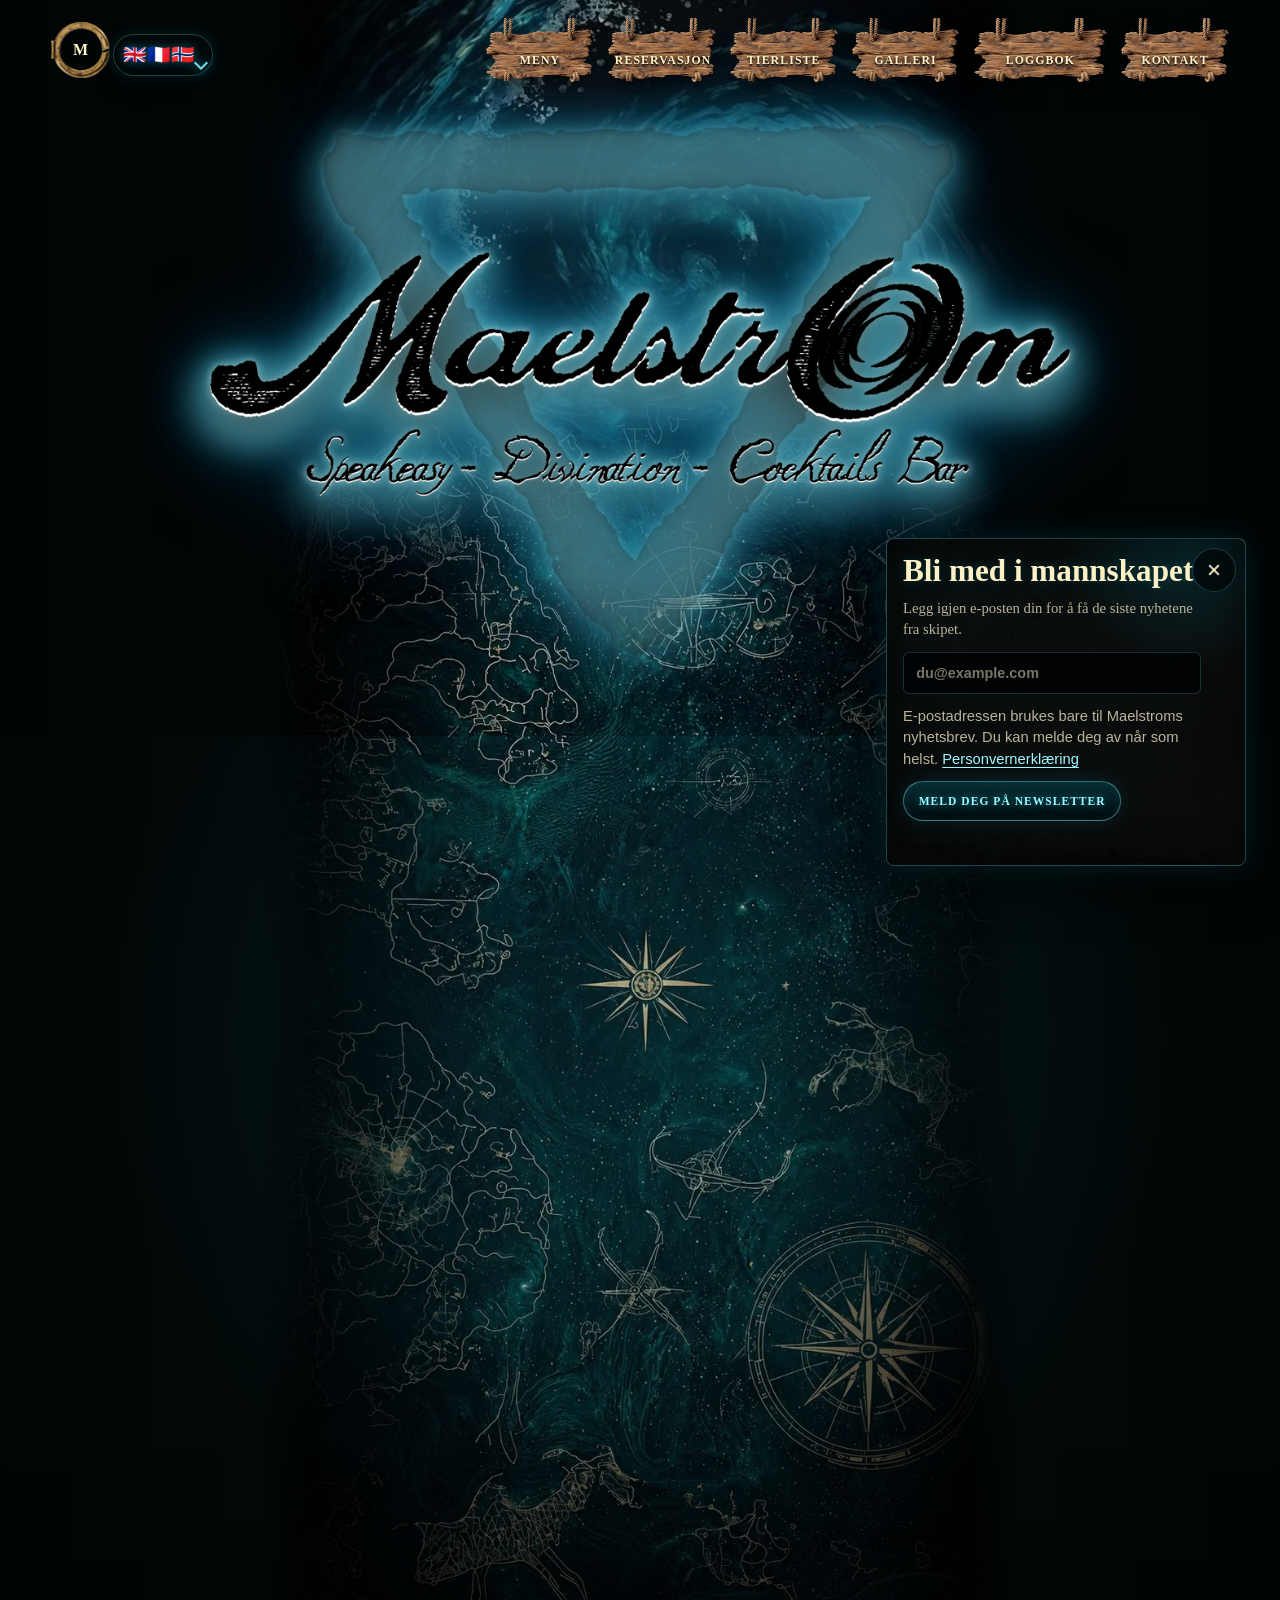
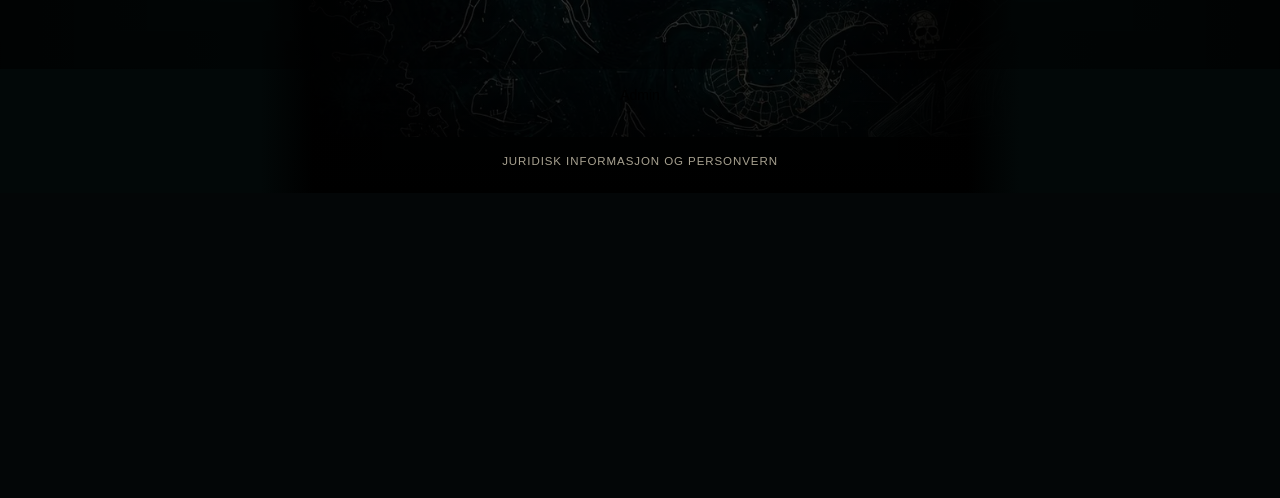
==== index.html @ aab96673 "Restore visible navigation on mobile" ====
<!doctype html>
<html lang="nb">
  <head>
    <meta charset="utf-8" />
    <meta name="viewport" content="width=device-width, initial-scale=1" />
    <meta
      name="description"
      content="Maelstrom in Bergen. Enter the map and discover the countdown before opening night."
    />
    <title>Maelstrom | Bergen</title>
    <link rel="canonical" href="https://maelstrombergen.com/" />
    <meta property="og:type" content="website" />
    <meta property="og:title" content="Maelstrom | Cocktail bar in Bergen" />
    <meta property="og:description" content="Enter Maelstrom, a speakeasy cocktail bar and divination experience in Bergen." />
    <meta property="og:url" content="https://maelstrombergen.com/" />
    <meta property="og:image" content="https://maelstrombergen.com/assets/maelstrom-logo.webp" />
    <script type="application/ld+json">
      {
        "@context": "https://schema.org",
        "@type": "BarOrPub",
        "name": "Maelstrom",
        "url": "https://maelstrombergen.com/",
        "image": "https://maelstrombergen.com/assets/maelstrom-logo.webp",
        "telephone": "+47 45 39 79 11",
        "address": {
          "@type": "PostalAddress",
          "streetAddress": "Strandgaten 87",
          "postalCode": "5004",
          "addressLocality": "Bergen",
          "addressCountry": "NO"
        }
      }
    </script>
    <link rel="preload" href="assets/maelstrom-pirate-map.webp" as="image" />
    <link rel="preload" href="assets/maelstrom-logo.webp" as="image" />
    <link rel="stylesheet" href="style.css?v=20261015-navfix" />
  </head>
  <body>
    <main class="gate" aria-label="Maelstrom site entrance" data-i18n-aria="gateAria">
      <div class="sea-haze" aria-hidden="true"></div>

      <section class="map-stage" aria-live="polite">
        <div class="map-orbit" aria-hidden="true">
          <img
            class="map-image"
            src="assets/maelstrom-pirate-map.webp"
            alt=""
            draggable="false"
          />
        </div>
        <div class="abyss-wash" aria-hidden="true"></div>

        <button class="map-disc-button" type="button" aria-expanded="false" aria-label="Turn the map upside down" data-i18n-aria="turnMapAria">
          <svg class="disc-lettering" viewBox="0 0 300 300" aria-hidden="true">
            <defs>
              <path id="lettering-top-path" d="M 44 150 A 106 106 0 0 1 256 150" />
              <path id="lettering-bottom-path" d="M 256 150 A 106 106 0 0 1 44 150" />
            </defs>
            <text class="lettering-top">
              <textPath href="#lettering-top-path" startOffset="50%" text-anchor="middle">UP IS DOWN</textPath>
            </text>
            <text class="lettering-bottom">
              <textPath href="#lettering-bottom-path" startOffset="50%" text-anchor="middle">UP IS DOWN</textPath>
            </text>
          </svg>
          <span class="disc-flip">
            <span class="disc-map"></span>
            <span class="ship-scene" aria-hidden="true">
              <img class="pirate-ship" src="assets/ship.webp" alt="" draggable="false" />
            </span>
          </span>
        </button>

        <div class="countdown" aria-hidden="true">
          <p class="kicker" data-i18n="openingInBergen">Opening in Bergen</p>
          <img class="countdown-logo" src="assets/maelstrom-logo.webp" width="1040" height="645" alt="Maelstrom" draggable="false" />
          <p class="date" data-i18n="openingDate">September 23, 2026</p>
          <div class="time-grid" role="timer" aria-label="Countdown before opening night" data-i18n-aria="countdownAria" data-countdown-label>
            <span>
              <strong data-unit="days">000</strong>
              <small data-i18n="days">days</small>
            </span>
            <span>
              <strong data-unit="hours">00</strong>
              <small data-i18n="hours">hours</small>
            </span>
            <span>
              <strong data-unit="minutes">00</strong>
              <small data-i18n="minutes">minutes</small>
            </span>
            <span>
              <strong data-unit="seconds">00</strong>
              <small data-i18n="seconds">seconds</small>
            </span>
          </div>
          <a
            class="countdown-address"
            href="https://www.google.com/maps/dir/?api=1&amp;destination=Strandgaten%2087%2C%205004%20Bergen%2C%20Norway"
            target="_blank"
            rel="noopener"
            aria-label="Get directions to Maelstrom, Strandgaten 87, on Google Maps"
            data-i18n-aria="mapDirectionsAria"
          >
            Strandgaten 87 · 5004 Bergen
          </a>
          <button class="early-site-access" type="button" data-early-access data-i18n="earlySiteAccess" hidden>Enter the site</button>
          <div class="countdown-contact-links" aria-label="Contact Maelstrom" data-i18n-aria="contactMaelstromAria">
            <button
              class="social-icon social-contact social-email"
              type="button"
              aria-label="Email Maelstrom"
              data-i18n-aria="emailContactAria"
              data-contact-open
            >
              <img src="assets/contact-email.png" width="160" height="160" alt="" decoding="async" draggable="false" />
            </button>
            <a
              class="social-icon social-instagram"
              href="https://www.instagram.com/maelstrombergen/"
              target="_blank"
              rel="noopener"
              aria-label="Follow Maelstrom on Instagram"
              data-i18n-aria="instagramAria"
            >
              <img src="assets/social-instagram.webp" width="115" height="117" alt="" decoding="async" draggable="false" />
            </a>
          </div>
          <a class="admin-preview-link" href="?preview=site&admin=maelstrom" data-i18n="adminPreview">Admin preview</a>
        </div>
      </section>
    </main>

    <main class="full-site" id="site" aria-label="Maelstrom website" hidden>
      <header class="site-header">
        <a class="brand-mark" href="#top" aria-label="Maelstrom home" data-i18n-aria="homeAria">
          <span class="brand-symbol">M</span>
        </a>
        <nav class="site-nav" aria-label="Main navigation" data-i18n-aria="mainNavAria">
          <a href="menu.html" data-i18n="navMenu">Menu</a>
          <a href="reservations.html" data-i18n="navReservations">Booking</a>
          <a href="qr/results.html" data-i18n="navTierList">Tier list</a>
          <a href="gallery.html" data-i18n="navGallery">Galerie</a>
          <a href="logbook.html" data-i18n="navLogbook">Journal de bord</a>
          <a href="#contact" data-i18n="navContact">Contact</a>
        </nav>
      </header>

      <section class="site-hero" id="top">
        <div class="site-hero-content">
          <h1 class="sr-only">Maelstrom cocktail bar in Bergen</h1>
          <img class="site-logo-title" src="assets/maelstrom-logo.webp" width="1040" height="645" alt="Maelstrom" draggable="false" />
        </div>
      </section>

      <div class="abyss-map-block">
        <section class="content-band intro-band" id="gallery">
          <div class="section-heading">
            <h2>Up is down</h2>
          </div>
          <div class="photo-carousel" aria-label="Maelstrom atmosphere photo carousel" data-i18n-aria="carouselAria">
            <button class="carousel-cue carousel-cue-left" type="button" aria-label="Previous photos" data-i18n-aria="previousPhotos"></button>
            <button class="carousel-cue carousel-cue-right" type="button" aria-label="Next photos" data-i18n-aria="nextPhotos"></button>
            <div class="photo-track">
              <figure class="photo-placeholder frame-green tilt-left">
                <img src="assets/menu-atmosphere-lamp-thumb.webp" data-full-src="assets/menu-atmosphere-lamp.webp" width="533" height="800" alt="Warm vintage lamp inside Maelstrom" loading="lazy" decoding="async" draggable="false" />
              </figure>
              <figure class="photo-placeholder frame-gold tall lift-small">
                <img src="assets/menu-atmosphere-candle-thumb.webp" data-full-src="assets/menu-atmosphere-candle.webp" width="533" height="800" alt="Tarot reading by lantern light inside Maelstrom" loading="lazy" decoding="async" draggable="false" />
              </figure>
              <figure class="photo-placeholder frame-dark-wood-landscape landscape tilt-right">
                <img src="assets/menu-atmosphere-bottles-thumb.webp" data-full-src="assets/menu-atmosphere-bottles.webp" width="800" height="534" alt="Bottles behind the Maelstrom bar" loading="lazy" decoding="async" draggable="false" />
              </figure>
              <figure class="photo-placeholder frame-red compact lift-large">
                <img src="assets/menu-atmosphere-crocodile-thumb.webp" data-full-src="assets/menu-atmosphere-crocodile.webp" width="800" height="534" alt="Crocodile decoration inside Maelstrom" loading="lazy" decoding="async" draggable="false" />
              </figure>
              <figure class="photo-placeholder frame-dark-gold-landscape landscape tilt-left">
                <img src="assets/menu-atmosphere-music-rolls-thumb.webp" data-full-src="assets/menu-atmosphere-music-rolls.webp" width="800" height="534" alt="Collection of antique music rolls at Maelstrom" loading="lazy" decoding="async" draggable="false" />
              </figure>
              <figure class="photo-placeholder frame-dark-gold lift-small">
                <img src="assets/menu-atmosphere-neon-thumb.webp" data-full-src="assets/menu-atmosphere-neon.webp" width="533" height="800" alt="Maelstrom neon sign" loading="lazy" decoding="async" draggable="false" />
              </figure>
              <figure class="photo-placeholder frame-dark-wood-landscape landscape tilt-right">
                <img src="assets/menu-atmosphere-bottle-candle-thumb.webp" data-full-src="assets/menu-atmosphere-bottle-candle.webp" width="800" height="534" alt="Candle and antique bottle inside Maelstrom" loading="lazy" decoding="async" draggable="false" />
              </figure>
              <figure class="photo-placeholder frame-green tilt-left">
                <img src="assets/menu-atmosphere-apothecary-thumb.webp" data-full-src="assets/menu-atmosphere-apothecary.webp" width="533" height="800" alt="Candlelit apothecary display inside Maelstrom" loading="lazy" decoding="async" draggable="false" />
              </figure>
              <figure class="photo-placeholder frame-dark-gold-landscape landscape lift-small">
                <img src="assets/menu-atmosphere-treasure-thumb.webp" data-full-src="assets/menu-atmosphere-treasure.webp" width="800" height="533" alt="Golden treasure decoration inside Maelstrom" loading="lazy" decoding="async" draggable="false" />
              </figure>
              <figure class="photo-placeholder frame-green tilt-left" aria-hidden="true">
                <img src="assets/menu-atmosphere-lamp-thumb.webp" data-full-src="assets/menu-atmosphere-lamp.webp" width="533" height="800" alt="" loading="lazy" decoding="async" draggable="false" />
              </figure>
              <figure class="photo-placeholder frame-gold tall lift-small" aria-hidden="true">
                <img src="assets/menu-atmosphere-candle-thumb.webp" data-full-src="assets/menu-atmosphere-candle.webp" width="533" height="800" alt="" loading="lazy" decoding="async" draggable="false" />
              </figure>
              <figure class="photo-placeholder frame-dark-wood-landscape landscape tilt-right" aria-hidden="true">
                <img src="assets/menu-atmosphere-bottles-thumb.webp" data-full-src="assets/menu-atmosphere-bottles.webp" width="800" height="534" alt="" loading="lazy" decoding="async" draggable="false" />
              </figure>
              <figure class="photo-placeholder frame-red compact lift-large" aria-hidden="true">
                <img src="assets/menu-atmosphere-crocodile-thumb.webp" data-full-src="assets/menu-atmosphere-crocodile.webp" width="800" height="534" alt="" loading="lazy" decoding="async" draggable="false" />
              </figure>
              <figure class="photo-placeholder frame-dark-gold-landscape landscape tilt-left" aria-hidden="true">
                <img src="assets/menu-atmosphere-music-rolls-thumb.webp" data-full-src="assets/menu-atmosphere-music-rolls.webp" width="800" height="534" alt="" loading="lazy" decoding="async" draggable="false" />
              </figure>
              <figure class="photo-placeholder frame-dark-gold lift-small" aria-hidden="true">
                <img src="assets/menu-atmosphere-neon-thumb.webp" data-full-src="assets/menu-atmosphere-neon.webp" width="533" height="800" alt="" loading="lazy" decoding="async" draggable="false" />
              </figure>
              <figure class="photo-placeholder frame-dark-wood-landscape landscape tilt-right" aria-hidden="true">
                <img src="assets/menu-atmosphere-bottle-candle-thumb.webp" data-full-src="assets/menu-atmosphere-bottle-candle.webp" width="800" height="534" alt="" loading="lazy" decoding="async" draggable="false" />
              </figure>
              <figure class="photo-placeholder frame-green tilt-left" aria-hidden="true">
                <img src="assets/menu-atmosphere-apothecary-thumb.webp" data-full-src="assets/menu-atmosphere-apothecary.webp" width="533" height="800" alt="" loading="lazy" decoding="async" draggable="false" />
              </figure>
              <figure class="photo-placeholder frame-dark-gold-landscape landscape lift-small" aria-hidden="true">
                <img src="assets/menu-atmosphere-treasure-thumb.webp" data-full-src="assets/menu-atmosphere-treasure.webp" width="800" height="533" alt="" loading="lazy" decoding="async" draggable="false" />
              </figure>
            </div>
          </div>
          <p class="opening-hours-note" data-i18n="openingHoursLabel">Opening hours</p>
          <div class="opening-hours" aria-label="Opening hours" data-i18n-aria="openingHoursAria">
            <span data-i18n="openingHoursWedThu">Wednesday–Thursday 16:00–00:00</span>
            <span data-i18n="openingHoursFriSat">Friday–Saturday 16:00–01:00</span>
            <span data-i18n="openingHoursSunday">Sunday 16:00–00:00</span>
            <span data-i18n="openingHoursClosed">Monday–Tuesday: closed</span>
          </div>
        </section>

        <section class="content-band contact-band" id="contact">
          <div class="contact-actions">
            <div class="social-links" aria-label="Social links">
              <a
                class="social-icon social-instagram"
                href="https://www.instagram.com/maelstrombergen/"
                target="_blank"
                rel="noopener"
                aria-label="Follow Maelstrom on Instagram"
                data-i18n-aria="instagramAria"
              >
                <img src="assets/social-instagram.webp" width="115" height="117" alt="" loading="lazy" decoding="async" draggable="false" />
              </a>
              <span class="social-icon social-tiktok is-disabled" role="img" aria-label="TikTok coming soon" hidden>
                <img src="assets/social-tiktok.webp" alt="" loading="lazy" decoding="async" draggable="false" />
              </span>
              <span class="social-icon social-youtube is-disabled" role="img" aria-label="YouTube coming soon" hidden>
                <img src="assets/social-youtube.webp" alt="" loading="lazy" decoding="async" draggable="false" />
              </span>
              <span class="social-icon social-facebook is-disabled" role="img" aria-label="Facebook coming soon" hidden>
                <img src="assets/social-facebook.webp" alt="" loading="lazy" decoding="async" draggable="false" />
              </span>
              <button
                class="social-icon social-contact social-email"
                id="group-booking"
                type="button"
                aria-label="Group booking email"
                data-i18n-aria="emailContactAria"
                data-contact-open
              >
                <img src="assets/contact-email.png" width="160" height="160" alt="" loading="lazy" decoding="async" draggable="false" />
              </button>
              <a
                class="social-icon social-contact social-phone"
                href="https://wa.me/4745397911"
                target="_blank"
                rel="noopener"
                aria-label="Contact Maelstrom on WhatsApp"
                data-i18n-aria="phoneContactAria"
              >
                <img src="assets/contact-phone.png" width="160" height="164" alt="" loading="lazy" decoding="async" draggable="false" />
              </a>
            </div>
            <div class="google-review-panel">
              <a
                class="social-icon social-contact social-map"
                href="https://www.google.com/maps/dir/?api=1&amp;destination=Strandgaten%2087%2C%205004%20Bergen%2C%20Norway"
                target="_blank"
                rel="noopener"
                aria-label="Get directions to Maelstrom on Google Maps"
                data-i18n-aria="mapDirectionsAria"
              >
                <img src="assets/contact-map.webp" width="1254" height="1254" alt="" loading="lazy" decoding="async" draggable="false" />
              </a>
              <a class="google-review-link is-disabled" href="#" data-google-review-link aria-disabled="true" data-i18n="googleReviewSoon">
                Google reviews coming soon
              </a>
            </div>
          </div>
        </section>
      </div>

      <div class="photo-lightbox" role="dialog" aria-modal="true" aria-label="Expanded photo" data-i18n-aria="expandedPhoto" hidden>
        <button class="lightbox-close" type="button" aria-label="Close photo" data-i18n-aria="closePhoto"></button>
        <div class="lightbox-stage">
          <figure class="photo-placeholder lightbox-frame">
          </figure>
        </div>
      </div>

      <dialog class="contact-dialog" data-contact-dialog aria-labelledby="contactDialogTitle">
        <button class="contact-dialog-close" type="button" data-contact-close data-i18n-aria="contactFormClose" aria-label="Close contact form"></button>
        <form class="contact-form" data-contact-form>
          <h2 id="contactDialogTitle" data-i18n="contactFormTitle">Send us a message</h2>
          <p class="contact-private-note" data-contact-private-note data-i18n="contactFormPrivateNote" hidden>Private bookings are available on Mondays and Tuesdays.</p>
          <label>
            <span data-i18n="contactFormName">Name</span>
            <input name="name" type="text" autocomplete="name" required data-i18n-placeholder="contactFormNamePlaceholder" placeholder="Your name" />
          </label>
          <label>
            <span data-i18n="contactFormEmail">Email</span>
            <input name="email" type="email" autocomplete="email" required data-i18n-placeholder="contactFormEmailPlaceholder" placeholder="you@example.com" />
          </label>
          <label>
            <span data-i18n="contactFormSubject">Subject</span>
            <input name="subject" type="text" required maxlength="120" data-i18n-placeholder="contactFormSubjectPlaceholder" placeholder="How can we help?" />
          </label>
          <label>
            <span data-i18n="contactFormMessage">Message</span>
            <textarea name="message" rows="5" required maxlength="3000" data-i18n-placeholder="contactFormMessagePlaceholder" placeholder="Your message..."></textarea>
          </label>
          <p class="form-privacy-note"><span data-i18n="contactPrivacyNote">We use your details only to answer your message.</span> <a href="#privacy" data-privacy-open data-i18n="privacyPolicyLink">Privacy policy</a></p>
          <label class="contact-form-trap" aria-hidden="true">
            <span>Website</span>
            <input name="website" type="text" tabindex="-1" autocomplete="off" />
          </label>
          <button type="submit" data-contact-submit data-i18n="contactFormSubmit">Send message</button>
          <p class="contact-form-status" data-contact-status aria-live="polite"></p>
        </form>
      </dialog>
      <footer class="site-admin-footer"><a href="admin.html" rel="nofollow">Admin</a></footer>
    </main>

    <script src="i18n.js?v=20261011-mobilelegal"></script>
    <script src="privacy.js?v=20260902-dialog"></script>
    <script src="reservations-config.js?v=20260828-newsletter"></script>
    <script src="analytics.js?v=20261011-initial"></script>
    <script src="newsletter.js?v=20260902-privacy"></script>
    <script src="contact.js?v=20260909-countdown-dialog"></script>
    <script src="launch-schedule.js?v=20260907-opening-date"></script>
    <script src="script.js?v=20261011-gallery-thumbnails"></script>
    <script src="event-announcement-config.js?v=20261008-board-game-night"></script>
    <script src="event-announcement.js?v=20261008-initial"></script>
  </body>
</html>
---- style.css ----
:root {
  --ink: #160f0a;
  --brass: #d2a74a;
  --ember: #b94d2e;
  --foam: #f5e7c8;
  --deep: #051113;
  --teal: #0f5556;
  --logbook-zoom: 1;
}

* {
  box-sizing: border-box;
}

html,
body {
  width: 100%;
  min-height: 100%;
  margin: 0;
}

body {
  overflow: hidden;
  color: var(--foam);
  background: #030607;
  font-family: Georgia, "Times New Roman", serif;
}

button {
  font: inherit;
}

.sr-only {
  position: absolute;
  width: 1px;
  height: 1px;
  padding: 0;
  margin: -1px;
  overflow: hidden;
  clip: rect(0, 0, 0, 0);
  white-space: nowrap;
  border: 0;
}

a {
  color: inherit;
  text-decoration: none;
}

.gate {
  position: relative;
  display: grid;
  min-height: 100vh;
  overflow: hidden;
  place-items: center;
  background:
    radial-gradient(circle at 50% 50%, rgba(16, 92, 88, 0.22), transparent 34rem),
    linear-gradient(140deg, #020304 0%, #061719 48%, #0a0705 100%);
}

.sea-haze {
  position: absolute;
  inset: -18vmax;
  background:
    repeating-conic-gradient(from 12deg, rgba(222, 178, 83, 0.07) 0deg 7deg, transparent 7deg 18deg),
    radial-gradient(circle, transparent 0 22%, rgba(3, 7, 8, 0.84) 67%);
  filter: blur(18px);
  opacity: 0.58;
  animation: slow-drift 28s linear infinite;
}

.abyss-wash {
  position: absolute;
  inset: 0;
  z-index: 2;
  pointer-events: none;
  background:
    radial-gradient(circle at center, rgba(31, 142, 155, 0.2), transparent 28rem),
    linear-gradient(140deg, rgba(2, 16, 28, 0.86), rgba(2, 39, 54, 0.74) 52%, rgba(0, 6, 15, 0.9));
  mix-blend-mode: multiply;
  opacity: 0;
  transition: opacity 1800ms cubic-bezier(0.65, 0, 0.15, 1);
}

.map-stage {
  position: relative;
  display: grid;
  z-index: 2;
  width: 100vw;
  height: 100vh;
  min-height: 620px;
  place-items: center;
}

.map-stage::after {
  position: absolute;
  inset: 0;
  z-index: 1;
  pointer-events: none;
  content: "";
  background:
    radial-gradient(circle at center, transparent 0 34%, rgba(2, 4, 4, 0.18) 49%, rgba(0, 0, 0, 0.75) 82%),
    linear-gradient(90deg, rgba(0, 0, 0, 0.44), transparent 24% 76%, rgba(0, 0, 0, 0.44));
}

.map-orbit {
  position: absolute;
  inset: 0;
  z-index: 0;
  transition: filter 1200ms ease;
}

.map-image {
  width: 100%;
  height: 100%;
  object-fit: cover;
  object-position: 40% 50%;
  user-select: none;
  filter: saturate(0.9) contrast(1.08);
}

.map-disc-button {
  position: relative;
  z-index: 4;
  display: grid;
  grid-area: 1 / 1;
  width: clamp(230px, 28vw, 390px);
  aspect-ratio: 1;
  padding: 0;
  color: var(--foam);
  cursor: pointer;
  background: transparent;
  border: 0;
  place-items: center;
  touch-action: manipulation;
  transition: opacity 600ms ease, transform 900ms cubic-bezier(0.65, 0, 0.15, 1);
}

.map-disc-button:focus-visible {
  outline: 3px solid var(--foam);
  outline-offset: 12px;
}

.map-disc-button::before {
  position: absolute;
  inset: -24%;
  content: "";
  border-radius: 50%;
  pointer-events: none;
}

.gate:not(.flipped) .map-disc-button::before {
  border: 2px solid rgba(240, 201, 108, 0.48);
  box-shadow:
    0 0 18px rgba(240, 201, 108, 0.34),
    inset 0 0 18px rgba(240, 201, 108, 0.18);
  animation: map-disc-invitation 2.15s ease-out infinite;
}

.disc-flip,
.disc-map,
.ship-scene {
  position: absolute;
  inset: 0;
  border-radius: 50%;
}

.disc-flip {
  display: grid;
  overflow: hidden;
  border: 2px solid rgba(246, 222, 158, 0.82);
  box-shadow:
    inset 0 0 32px rgba(19, 8, 4, 0.72),
    inset 0 0 0 12px rgba(30, 16, 8, 0.2),
    0 0 0 1px rgba(18, 8, 4, 0.86),
    0 22px 62px rgba(0, 0, 0, 0.66);
  place-items: center;
  transform-origin: center;
  transition: transform 1100ms cubic-bezier(0.62, 0, 0.18, 1);
  will-change: transform;
}

.disc-map {
  background-image:
    radial-gradient(circle, rgba(245, 231, 200, 0.05) 0 42%, rgba(11, 35, 35, 0.24) 58%, rgba(13, 7, 3, 0.56) 100%),
    url("assets/maelstrom-pirate-map.webp");
  background-position: 40% 50%;
  background-size: auto 118vh;
  filter: contrast(1.08) saturate(0.96);
}

.disc-map::after {
  position: absolute;
  inset: 12%;
  content: "";
  border-radius: 50%;
  background: radial-gradient(circle, rgba(12, 63, 67, 0.26), transparent 64%);
  border: 1px solid rgba(245, 231, 200, 0.24);
}

.disc-lettering {
  position: absolute;
  inset: -19%;
  z-index: 4;
  width: 138%;
  height: 138%;
  overflow: visible;
  fill: #f5df9c;
  font-family: "Old English Text MT", "Blackletter", Georgia, serif;
  font-size: 22px;
  font-weight: 700;
  letter-spacing: 0.16em;
  pointer-events: none;
  text-shadow: 0 2px 0 #120804, 0 0 12px rgba(0, 0, 0, 0.88);
  transform-origin: center;
  transition: transform 1100ms cubic-bezier(0.62, 0, 0.18, 1);
  will-change: transform;
}

.ship-scene {
  z-index: 1;
  display: grid;
  width: 62%;
  height: 60%;
  margin: auto;
  place-items: center;
  transform: translateY(0);
}

.pirate-ship {
  position: relative;
  z-index: 3;
  width: 78%;
  height: auto;
  display: block;
  overflow: visible;
  mix-blend-mode: multiply;
  filter: contrast(1.35) brightness(0.72) drop-shadow(0 8px 7px rgba(0, 0, 0, 0.72));
  animation: ship-float 4.8s ease-in-out infinite;
  user-select: none;
}

.countdown {
  position: relative;
  z-index: 3;
  display: grid;
  grid-area: 1 / 1;
  width: 100vw;
  max-height: 100svh;
  padding: 0 16px;
  text-align: center;
  opacity: 0;
  pointer-events: none;
  place-items: center;
  transform: translateY(28px) scale(0.94);
  transition: opacity 900ms ease 760ms, transform 900ms ease 760ms;
}

.kicker,
.date {
  margin: 0;
  font-family: "Trebuchet MS", Arial, sans-serif;
  font-weight: 700;
  letter-spacing: 0.19em;
  text-transform: uppercase;
}

.kicker {
  color: #f0c96c;
  font-size: clamp(0.78rem, 1.6vw, 0.95rem);
}

h1 {
  width: 100%;
  margin: 0.24em 0 0.16em;
  color: #fff0c4;
  font-size: clamp(3.1rem, 11vw, 8.8rem);
  line-height: 0.9;
  text-align: center;
  text-shadow:
    0 2px 0 #6f351d,
    0 16px 44px rgba(0, 0, 0, 0.84);
}

.countdown-logo {
  display: block;
  width: min(620px, calc(100vw - 72px));
  height: auto;
  margin: clamp(0.35rem, 1.2vw, 0.7rem) auto clamp(0.25rem, 1vw, 0.5rem);
  filter:
    drop-shadow(0 12px 18px rgba(0, 0, 0, 0.74))
    drop-shadow(0 0 4px rgba(217, 255, 255, 0.84))
    drop-shadow(0 0 12px rgba(76, 231, 255, 0.68))
    drop-shadow(0 0 24px rgba(12, 153, 198, 0.48))
    drop-shadow(0 0 42px rgba(3, 71, 116, 0.52));
  animation: logo-neon-breathe 3.8s ease-in-out infinite;
  user-select: none;
}

.date {
  color: rgba(245, 231, 200, 0.86);
  font-size: clamp(0.8rem, 1.8vw, 1.05rem);
}

.time-grid {
  display: grid;
  width: min(680px, 100%);
  margin-top: clamp(0.9rem, 2.4vw, 1.7rem);
  grid-template-columns: repeat(4, minmax(0, 1fr));
  gap: clamp(0.5rem, 1.6vw, 1rem);
}

.time-grid span {
  display: grid;
  min-width: 0;
  min-height: clamp(88px, 13vw, 124px);
  padding: clamp(0.62rem, 1.8vw, 1rem) 0.4rem;
  background: rgba(7, 14, 14, 0.58);
  border: 1px solid rgba(245, 231, 200, 0.24);
  border-radius: 8px;
  box-shadow: inset 0 0 22px rgba(4, 77, 79, 0.22), 0 20px 44px rgba(0, 0, 0, 0.36);
  place-items: center;
}

.time-grid strong {
  color: #fff4cf;
  font-family: "Trebuchet MS", Arial, sans-serif;
  font-size: clamp(1.7rem, 5.2vw, 3.65rem);
  line-height: 1;
}

.time-grid small {
  color: rgba(245, 231, 200, 0.78);
  font-family: "Trebuchet MS", Arial, sans-serif;
  font-size: clamp(0.66rem, 1.8vw, 0.82rem);
  font-weight: 700;
  letter-spacing: 0.12em;
  text-transform: uppercase;
}

.countdown-address {
  display: inline-block;
  min-height: 32px;
  margin-top: clamp(0.45rem, 1.4vw, 0.75rem);
  padding: 0.42rem 0.7rem;
  color: rgba(217, 251, 255, 0.76);
  font-family: "Trebuchet MS", Arial, sans-serif;
  font-size: clamp(0.68rem, 1.5vw, 0.82rem);
  font-weight: 700;
  letter-spacing: 0.08em;
  text-decoration: none;
  text-transform: uppercase;
  transition: color 180ms ease, text-shadow 180ms ease;
}

.countdown-address:hover,
.countdown-address:focus-visible {
  color: #e9fdff;
  text-shadow: 0 0 12px rgba(76, 231, 255, 0.62);
}

.admin-preview-link {
  display: none;
  margin-top: 1rem;
  padding: 0.55rem 0.75rem;
  color: rgba(245, 231, 200, 0.62);
  font-family: "Trebuchet MS", Arial, sans-serif;
  font-size: 0.68rem;
  font-weight: 800;
  letter-spacing: 0.12em;
  text-transform: uppercase;
  background: rgba(3, 9, 10, 0.42);
  border: 1px solid rgba(245, 231, 200, 0.16);
  border-radius: 6px;
}

.admin-mode .admin-preview-link {
  display: inline-flex;
  align-items: center;
  justify-content: center;
}

.admin-preview-link:hover,
.admin-preview-link:focus-visible {
  color: #f0c96c;
  border-color: rgba(240, 201, 108, 0.46);
}

.gate.flipped .abyss-wash {
  opacity: 0.78;
}

.gate.spinning .abyss-wash {
  opacity: 0.92;
}

.gate.flipped .disc-flip {
  transform: rotate(180deg);
}

.gate.flipped .disc-lettering {
  transform: rotate(-180deg);
}

.gate.spinning .disc-flip {
  animation: disc-counter-whirlpool 3200ms cubic-bezier(0.42, 0, 0.08, 1) forwards;
}

.gate.spinning .disc-lettering {
  animation: lettering-whirlpool 3200ms cubic-bezier(0.42, 0, 0.08, 1) forwards;
}

.gate.revealed .disc-flip,
.gate.revealed .disc-lettering {
  will-change: auto;
}

.gate.revealed .map-disc-button {
  opacity: 0;
  pointer-events: none;
  transform: scale(0.52);
}

.gate.revealed .countdown {
  opacity: 1;
  pointer-events: auto;
  transform: translateY(0) scale(1);
}

.full-site {
  min-height: 100vh;
  overflow-x: hidden;
  background:
    linear-gradient(90deg, #020808 0%, rgba(0, 0, 0, 0.88) 7%, rgba(0, 0, 0, 0.42) 18%, transparent 34%, transparent 66%, rgba(0, 0, 0, 0.42) 82%, rgba(0, 0, 0, 0.88) 93%, #020808 100%),
    linear-gradient(180deg, rgba(0, 0, 0, 0.18) 0%, rgba(0, 0, 0, 0.08) 30%, rgba(0, 0, 0, 0.24) 66%, rgba(0, 0, 0, 0.66) 90%, #000 100%),
    url("assets/maelstrom-full-section-bg.webp");
  background-position: center top;
  background-repeat: no-repeat;
  background-size: clamp(760px, 54vw, 1040px) auto;
  background-attachment: scroll;
  background-color: #020808;
}

.logbook-page {
  min-height: 100svh;
  background:
    linear-gradient(90deg, #000 0%, #000 11%, rgba(0, 0, 0, 0.92) 20%, rgba(0, 0, 0, 0.58) 31%, rgba(0, 0, 0, 0.18) 41%, transparent 49%, transparent 51%, rgba(0, 0, 0, 0.18) 59%, rgba(0, 0, 0, 0.58) 69%, rgba(0, 0, 0, 0.92) 80%, #000 89%, #000 100%),
    linear-gradient(180deg, #000 0%, rgba(0, 0, 0, 0.74) 8%, rgba(0, 0, 0, 0.2) 22%, rgba(0, 0, 0, 0.04) 56%, rgba(0, 0, 0, 0.58) 88%, #000 100%),
    url("assets/logbook-parchment.webp");
  background-color: #000;
  background-position: center top;
  background-repeat: no-repeat;
  background-size: min(1120px, 74vw) auto;
}

.full-site[hidden] {
  display: none;
}

body.site-open {
  overflow: auto;
}

body.site-open .gate {
  display: none;
}

body.site-open .full-site {
  display: block;
}

/* Defer below-the-fold rendering while preserving the final visual layout. */
.full-site .content-band,
.full-site .site-footer {
  content-visibility: auto;
  contain-intrinsic-block-size: auto 800px;
}

.site-header {
  position: absolute;
  top: 0;
  right: 0;
  left: 0;
  z-index: 10;
  display: flex;
  align-items: center;
  justify-content: space-between;
  gap: 1.5rem;
  padding: 18px clamp(18px, 4vw, 56px);
  pointer-events: none;
  background: transparent !important;
  border: 0;
  box-shadow: none;
  backdrop-filter: none;
}

.site-header > * {
  pointer-events: auto;
}

.brand-mark {
  display: inline-flex;
  align-items: center;
  color: #fff1c5;
  font-family: "Trebuchet MS", Arial, sans-serif;
  font-size: 0.95rem;
  font-weight: 800;
  letter-spacing: 0.16em;
  transition: filter 180ms ease, transform 180ms ease;
}

.brand-mark:hover,
.brand-mark:focus-visible {
  outline: none;
  filter:
    drop-shadow(0 0 10px rgba(164, 244, 255, 0.42))
    drop-shadow(0 0 18px rgba(240, 201, 108, 0.24));
  transform: translateY(-1px);
}

.brand-symbol {
  display: grid;
  width: clamp(46px, 4.6vw, 62px);
  aspect-ratio: 256 / 245;
  color: #fff4cf;
  background-image: url("assets/brand-porthole.webp");
  background-position: center;
  background-repeat: no-repeat;
  background-size: contain;
  place-items: center;
  font-family: Georgia, "Times New Roman", serif;
  font-size: clamp(0.82rem, 1.4vw, 1rem);
  font-weight: 900;
  letter-spacing: 0;
  text-shadow:
    0 1px 2px rgba(0, 0, 0, 0.9),
    0 0 7px rgba(0, 0, 0, 0.78);
}

.site-nav {
  display: flex;
  align-items: center;
  gap: clamp(0.45rem, 1.2vw, 0.9rem);
  color: #fff2c8;
  font-family: "Palatino Linotype", "Book Antiqua", Georgia, serif;
  font-size: clamp(0.68rem, 0.92vw, 0.86rem);
  font-weight: 900;
  letter-spacing: 0.095em;
  text-transform: uppercase;
}

.site-nav a {
  display: grid;
  width: clamp(94px, 8.4vw, 132px);
  min-height: clamp(48px, 5vw, 68px);
  align-items: center;
  justify-items: center;
  padding: clamp(1.1rem, 2.2vw, 1.85rem) 0.42rem 0.5rem;
  background-image: url("assets/nav-signboard.webp");
  background-position: center;
  background-repeat: no-repeat;
  background-size: 100% 100%;
  filter: drop-shadow(0 10px 10px rgba(0, 0, 0, 0.52));
  text-align: center;
  text-shadow:
    0 2px 2px rgba(0, 0, 0, 0.94),
    0 0 8px rgba(0, 0, 0, 0.78),
    0 0 12px rgba(240, 201, 108, 0.2);
  transition: filter 180ms ease, transform 180ms ease, color 180ms ease;
}

.site-nav a:hover,
.site-nav a:focus-visible {
  color: #f7d77d;
  outline: none;
  filter:
    drop-shadow(0 0 10px rgba(240, 201, 108, 0.28))
    drop-shadow(0 12px 12px rgba(0, 0, 0, 0.56));
  transform: translateY(-2px);
}

.site-nav a[href$="logbook.html"] {
  width: clamp(118px, 10.4vw, 162px);
}

.site-public-footer {
  padding: 1.1rem 1rem max(1.4rem, env(safe-area-inset-bottom));
  color: rgba(239, 231, 207, 0.7);
  font: 0.72rem/1.5 "Trebuchet MS", Arial, sans-serif;
  letter-spacing: 0.08em;
  text-align: center;
  text-transform: uppercase;
}

.site-public-footer a:hover,
.site-public-footer a:focus-visible {
  color: #91edf2;
}

.legal-band {
  min-height: 100svh;
  padding-top: clamp(130px, 15vw, 190px);
  padding-bottom: 3rem;
}

.legal-sheet {
  width: min(860px, calc(100vw - 32px));
  margin: 0 auto;
  padding: clamp(1.35rem, 4vw, 3rem);
  color: #efe7cf;
  border: 1px solid rgba(205, 170, 91, 0.42);
  border-radius: 20px;
  background: linear-gradient(145deg, rgba(5, 27, 34, 0.96), rgba(2, 13, 18, 0.98));
  box-shadow: 0 24px 70px rgba(0, 0, 0, 0.52), inset 0 0 34px rgba(46, 195, 217, 0.05);
}

.legal-sheet h1 {
  margin: 0 0 1rem;
  color: #91edf2;
  font: clamp(2rem, 5vw, 3.8rem)/1 Georgia, serif;
  white-space: normal;
}

.legal-sheet h2 {
  margin: 1.65rem 0 0.35rem;
  color: #f0c96c;
  font: 1.15rem/1.25 Georgia, serif;
}

.legal-sheet p {
  max-width: 74ch;
  margin: 0.4rem 0;
  line-height: 1.7;
}

.legal-sheet a {
  color: #91edf2;
  text-decoration: underline;
  text-underline-offset: 0.18em;
}

.legal-kicker {
  color: rgba(239, 231, 207, 0.66);
  font-size: 0.72rem;
  letter-spacing: 0.16em;
  text-transform: uppercase;
}

.legal-copy { display: none; }
html[lang="nb"] .legal-copy-no,
html[lang="no"] .legal-copy-no,
html[lang="en"] .legal-copy-en,
html[lang="fr"] .legal-copy-fr { display: block; }

.language-switcher {
  position: absolute;
  top: clamp(26px, 2.8vw, 34px);
  left: clamp(78px, 8.8vw, 128px);
  z-index: 60;
  display: grid;
  justify-items: start;
  pointer-events: auto;
}

.language-toggle,
.language-options button {
  display: grid;
  padding: 0;
  cursor: pointer;
  background: rgba(0, 10, 11, 0.66);
  border: 1px solid rgba(128, 241, 255, 0.24);
  border-radius: 50%;
  place-items: center;
  line-height: 1;
  box-shadow:
    0 0 16px rgba(0, 221, 255, 0.14),
    0 10px 20px rgba(0, 0, 0, 0.34);
  transition: border-color 160ms ease, box-shadow 160ms ease, transform 160ms ease, opacity 160ms ease;
}

.language-toggle {
  position: relative;
  display: inline-flex;
  width: auto;
  min-width: 82px;
  height: 42px;
  gap: 0.18rem;
  padding: 0 1.1rem 0 0.56rem;
  font-size: 1.18rem;
  border-radius: 999px;
}

.language-toggle [data-current-language-flag] {
  display: none;
}

.language-toggle-flags {
  display: inline-flex;
  gap: 0.12rem;
  align-items: center;
  filter: drop-shadow(0 0 5px rgba(0, 221, 255, 0.32));
}

.language-toggle::after {
  content: "";
  position: absolute;
  right: 6px;
  bottom: 7px;
  width: 8px;
  height: 8px;
  border-right: 2px solid rgba(128, 241, 255, 0.9);
  border-bottom: 2px solid rgba(128, 241, 255, 0.9);
  filter: drop-shadow(0 0 5px rgba(0, 221, 255, 0.85));
  transform: rotate(45deg);
  transition: transform 160ms ease, bottom 160ms ease;
}

.language-switcher.is-open .language-toggle::after {
  bottom: 5px;
  transform: rotate(225deg);
}

.language-options {
  position: absolute;
  top: calc(100% + 0.38rem);
  left: 0;
  display: grid;
  gap: 0.34rem;
  padding: 0.32rem;
  pointer-events: none;
  background: rgba(0, 10, 11, 0.72);
  border: 1px solid rgba(128, 241, 255, 0.18);
  border-radius: 999px;
  opacity: 0;
  transform: translateY(-4px) scale(0.96);
  transform-origin: top left;
  transition: opacity 160ms ease, transform 160ms ease;
  backdrop-filter: blur(8px);
}

.language-switcher.is-open .language-options {
  pointer-events: auto;
  opacity: 1;
  transform: translateY(0) scale(1);
}

.language-options button {
  grid-template-columns: auto auto;
  width: auto;
  min-width: 72px;
  height: 34px;
  gap: 0.34rem;
  padding: 0 0.62rem;
  color: #fff1c5;
  border-radius: 999px;
  font-family: "Palatino Linotype", "Book Antiqua", Georgia, serif;
  font-size: 0.68rem;
  font-weight: 900;
  letter-spacing: 0.08em;
}

.language-toggle:hover,
.language-toggle:focus-visible,
.language-options button:hover,
.language-options button:focus-visible,
.language-options button.is-active {
  outline: none;
  border-color: rgba(128, 241, 255, 0.72);
  box-shadow: 0 0 12px rgba(0, 221, 255, 0.34);
  transform: translateY(-1px);
}

.site-hero {
  position: relative;
  display: grid;
  z-index: 2;
  min-height: clamp(430px, 46vw, 680px);
  margin-bottom: 0;
  overflow: hidden;
  background: transparent;
  place-items: center;
}

.site-map {
  display: none;
}

.site-hero::after {
  position: absolute;
  inset: 0;
  content: "";
  background:
    radial-gradient(circle at 50% 42%, rgba(95, 239, 255, 0.08), transparent 24rem),
    linear-gradient(90deg, rgba(0, 0, 0, 0.48), rgba(0, 0, 0, 0.02) 42%, rgba(0, 0, 0, 0.03) 58%, rgba(0, 0, 0, 0.5));
  pointer-events: none;
}

.site-hero-content {
  position: relative;
  z-index: 1;
  grid-area: 1 / 1;
  display: grid;
  width: min(980px, calc(100vw - 32px));
  padding: clamp(56px, 10vh, 110px) 0;
  text-align: center;
  place-items: center;
  transform: translateY(clamp(18px, 2.6vw, 42px));
  mask-image: linear-gradient(180deg, #000 0%, #000 74%, transparent 98%);
  -webkit-mask-image: linear-gradient(180deg, #000 0%, #000 74%, transparent 98%);
}

.site-hero-content::before {
  display: none;
}

.site-logo-title {
  position: relative;
  z-index: 1;
  display: block;
  width: min(860px, calc(100vw - 54px));
  height: auto;
  margin: 0 0 clamp(0.8rem, 2vw, 1.4rem);
  filter:
    drop-shadow(0 14px 20px rgba(0, 0, 0, 0.76))
    drop-shadow(0 0 4px rgba(217, 255, 255, 0.84))
    drop-shadow(0 0 12px rgba(76, 231, 255, 0.68))
    drop-shadow(0 0 24px rgba(12, 153, 198, 0.48))
    drop-shadow(0 0 42px rgba(3, 71, 116, 0.52));
  animation: logo-neon-breathe 3.8s ease-in-out infinite;
  user-select: none;
}

.gate > .language-switcher {
  position: fixed;
  top: max(14px, env(safe-area-inset-top));
  left: max(14px, env(safe-area-inset-left));
}

.early-site-access {
  margin-top: clamp(0.85rem, 2vw, 1.25rem);
  min-height: 44px;
  padding: 0.72rem 1.25rem;
  color: #d9fbff;
  font-family: "Trebuchet MS", Arial, sans-serif;
  font-size: 0.78rem;
  font-weight: 800;
  letter-spacing: 0.13em;
  text-transform: uppercase;
  background: rgba(4, 42, 51, 0.72);
  border: 1px solid rgba(76, 231, 255, 0.58);
  border-radius: 6px;
  box-shadow: 0 0 18px rgba(12, 153, 198, 0.3);
  cursor: pointer;
}

.early-site-access[hidden] {
  display: none;
}

.early-site-access:hover,
.early-site-access:focus-visible {
  color: #fff4cf;
  border-color: #f0c96c;
  box-shadow: 0 0 22px rgba(76, 231, 255, 0.48);
}

.countdown-contact-links {
  display: flex;
  align-items: center;
  justify-content: center;
  gap: 0.7rem;
  margin-top: clamp(0.75rem, 1.8vw, 1.1rem);
}

.countdown-contact-links .social-icon {
  width: clamp(38px, 4.2vw, 46px);
  min-height: 38px;
}


@keyframes logo-neon-breathe {
  0%,
  100% {
    filter:
      drop-shadow(0 14px 20px rgba(0, 0, 0, 0.76))
      drop-shadow(0 0 4px rgba(196, 252, 255, 0.78))
      drop-shadow(0 0 10px rgba(64, 219, 239, 0.58))
      drop-shadow(0 0 22px rgba(8, 123, 164, 0.42))
      drop-shadow(0 0 38px rgba(3, 61, 95, 0.48));
  }

  48% {
    filter:
      drop-shadow(0 14px 20px rgba(0, 0, 0, 0.78))
      drop-shadow(0 0 5px rgba(221, 255, 255, 0.9))
      drop-shadow(0 0 15px rgba(82, 236, 255, 0.76))
      drop-shadow(0 0 32px rgba(12, 153, 198, 0.58))
      drop-shadow(0 0 54px rgba(7, 93, 134, 0.6));
  }
}

.site-lede {
  width: min(650px, 100%);
  margin: 0;
  color: rgba(245, 231, 200, 0.86);
  font-size: clamp(1.05rem, 2vw, 1.35rem);
  line-height: 1.6;
  text-transform: uppercase;
  letter-spacing: 0.16em;
}

.booking-form button {
  display: inline-flex;
  min-height: 46px;
  align-items: center;
  justify-content: center;
  padding: 0.8rem 1.15rem;
  font-family: "Trebuchet MS", Arial, sans-serif;
  font-size: 0.78rem;
  font-weight: 900;
  letter-spacing: 0.13em;
  text-transform: uppercase;
  border-radius: 6px;
  transition: border-color 180ms ease, box-shadow 180ms ease, text-shadow 180ms ease, transform 180ms ease;
}

.booking-form button {
  color: #130905;
  background: linear-gradient(145deg, #ffe6a0, #c6943a);
  border: 1px solid rgba(255, 238, 184, 0.68);
}

.content-band {
  padding: clamp(58px, 9vw, 110px) clamp(18px, 5vw, 72px);
  border-top: 1px solid rgba(245, 231, 200, 0.12);
}

.abyss-map-block {
  position: relative;
  z-index: 1;
  overflow: hidden;
  margin-top: 0;
  padding-top: 0;
  background: transparent;
}

.abyss-map-block::before {
  position: absolute;
  top: 0;
  right: 0;
  bottom: 0;
  left: 0;
  z-index: 0;
  content: "";
  background:
    radial-gradient(circle at 50% 32%, rgba(22, 150, 165, 0.14), transparent 34rem),
    linear-gradient(180deg, transparent 0%, transparent 72%, rgba(0, 0, 0, 0.42)),
    linear-gradient(90deg, rgba(0, 0, 0, 0.44), transparent 20%, transparent 80%, rgba(0, 0, 0, 0.44));
  pointer-events: none;
}

.abyss-map-block > .content-band {
  position: relative;
  z-index: 1;
  border-top: 0;
  background: transparent;
}

.intro-band {
  padding-top: clamp(22px, 3vw, 44px);
  padding-bottom: clamp(58px, 8vw, 96px);
}

.section-heading {
  display: grid;
  max-width: 840px;
  gap: 0.6rem;
  margin-bottom: clamp(1.5rem, 4vw, 2.8rem);
}

.section-heading h2,
.booking-copy h2,
.contact-band h2 {
  margin: 0;
  color: #fff0c4;
  font-size: clamp(2.1rem, 5vw, 4.8rem);
  line-height: 0.98;
}

.section-heading h2.page-title,
.page-title {
  color: #030707;
  text-shadow:
    0 1px 0 rgba(218, 255, 255, 0.56),
    0 0 4px rgba(222, 255, 255, 0.95),
    0 0 13px rgba(69, 228, 255, 0.7),
    0 0 28px rgba(8, 139, 188, 0.58),
    0 0 46px rgba(2, 68, 103, 0.62);
}

.intro-band .section-heading {
  max-width: none;
  justify-items: center;
  text-align: center;
}

.intro-band .section-heading h2 {
  width: 100%;
  max-width: min(1180px, calc(100vw - clamp(36px, 10vw, 144px)));
  margin-inline: auto;
  font-family: "Palatino Linotype", "Book Antiqua", Georgia, serif;
  font-size: clamp(1.05rem, 2vw, 2.25rem);
  color: #020605;
  font-weight: 700;
  letter-spacing: 0.045em;
  overflow: hidden;
  text-overflow: ellipsis;
  text-align: center;
  text-shadow:
    0 1px 0 rgba(201, 255, 255, 0.42),
    0 0 3px rgba(222, 255, 255, 1),
    0 0 10px rgba(112, 240, 255, 0.92),
    0 0 24px rgba(26, 174, 210, 0.78),
    0 0 48px rgba(3, 87, 133, 0.76),
    0 0 78px rgba(0, 38, 68, 0.72);
  text-transform: uppercase;
  transform-origin: center;
  white-space: nowrap;
}

.intro-band .section-heading h2:hover,
.intro-band .section-heading h2:focus-visible {
  animation: quote-flip 980ms cubic-bezier(0.45, 0, 0.18, 1);
}

.menu-panel,
.booking-form,
.social-panel {
  background: rgba(5, 16, 18, 0.68);
  border: 1px solid rgba(245, 231, 200, 0.16);
  border-radius: 8px;
  box-shadow: inset 0 0 30px rgba(4, 77, 79, 0.12), 0 24px 52px rgba(0, 0, 0, 0.28);
}

.photo-carousel {
  position: relative;
  margin-inline: calc(clamp(18px, 5vw, 72px) * -0.35);
  overflow: hidden;
  cursor: grab;
  touch-action: pan-y;
  user-select: none;
}

.photo-carousel.is-dragging {
  cursor: grabbing;
}

.photo-carousel::before,
.photo-carousel::after {
  position: absolute;
  top: 0;
  bottom: 0;
  z-index: 2;
  width: clamp(36px, 10vw, 120px);
  pointer-events: none;
  content: "";
}

.photo-carousel::before {
  left: 0;
  background: linear-gradient(90deg, rgba(4, 8, 8, 0.92), transparent);
}

.photo-carousel::after {
  right: 0;
  background: linear-gradient(270deg, rgba(4, 8, 8, 0.92), transparent);
}

.photo-carousel .carousel-cue {
  position: absolute;
  top: 50%;
  z-index: 3;
  display: grid;
  width: clamp(34px, 4vw, 46px);
  aspect-ratio: 1;
  padding: 0;
  color: rgba(255, 235, 173, 0.72);
  cursor: pointer;
  background: rgba(3, 8, 8, 0.5);
  border: 1px solid rgba(240, 201, 108, 0.32);
  border-radius: 50%;
  box-shadow: 0 0 18px rgba(240, 201, 108, 0.12), 0 10px 26px rgba(0, 0, 0, 0.42);
  place-items: center;
  text-shadow: 0 0 10px rgba(240, 201, 108, 0.5);
  transform: translateY(-50%);
}

.photo-carousel .carousel-cue::before {
  content: "";
  width: 34%;
  aspect-ratio: 1;
  border-color: currentColor;
  border-style: solid;
  border-width: 0 3px 3px 0;
}

.carousel-cue-left {
  left: clamp(10px, 2vw, 24px);
}

.carousel-cue-left::before {
  transform: rotate(135deg) translate(-5%, -5%);
}

.carousel-cue-right {
  right: clamp(10px, 2vw, 24px);
}

.carousel-cue-right::before {
  transform: rotate(-45deg) translate(-5%, -5%);
}

.photo-carousel:hover .carousel-cue {
  color: rgba(255, 243, 203, 0.94);
  border-color: rgba(240, 201, 108, 0.55);
  box-shadow: 0 0 22px rgba(240, 201, 108, 0.22), 0 10px 26px rgba(0, 0, 0, 0.42);
}

.photo-carousel .carousel-cue:hover,
.photo-carousel .carousel-cue:focus-visible {
  color: #fff3cb;
  outline: none;
  transform: translateY(-50%) scale(1.06);
}

.photo-track {
  display: flex;
  width: max-content;
  gap: clamp(0.85rem, 2vw, 1.4rem);
  padding: 0 clamp(18px, 5vw, 72px) 0.8rem;
  transform: translateX(var(--carousel-offset, 0px));
  transition: transform 360ms cubic-bezier(0.22, 0.75, 0.24, 1);
}

.photo-carousel.is-dragging .photo-track {
  transition: none;
  will-change: transform;
}

.opening-hours {
  display: flex;
  flex-wrap: wrap;
  justify-content: center;
  gap: 0.35rem clamp(0.8rem, 2vw, 1.4rem);
  width: min(920px, calc(100% - 32px));
  margin: 0.25rem auto 0;
  color: rgba(217, 251, 255, 0.68);
  font: 700 clamp(0.68rem, 1.1vw, 0.78rem)/1.45 "Trebuchet MS", Arial, sans-serif;
  letter-spacing: 0.045em;
  text-align: center;
  text-transform: uppercase;
}

.opening-hours-note {
  display: flex;
  align-items: center;
  justify-content: center;
  gap: 0.45rem;
  margin: 0.35rem auto 0;
  color: rgba(164, 244, 255, 0.86);
  font: 800 clamp(0.62rem, 1vw, 0.72rem)/1.2 "Trebuchet MS", Arial, sans-serif;
  letter-spacing: 0.13em;
  text-align: center;
  text-transform: uppercase;
}

.opening-hours-note::before {
  width: 0.38rem;
  height: 0.38rem;
  content: "";
  background: #80f1ff;
  border-radius: 50%;
  box-shadow: 0 0 10px rgba(0, 221, 255, 0.75);
}

.opening-hours span:not(:last-child)::after {
  margin-left: clamp(0.8rem, 2vw, 1.4rem);
  color: rgba(128, 241, 255, 0.38);
  content: "·";
}

@media (max-width: 720px) {
  .opening-hours {
    display: grid;
    justify-items: center;
    width: min(100%, calc(100vw - 32px));
    gap: 0.22rem;
    margin-inline: auto;
  }

  .opening-hours span {
    width: 100%;
    text-align: center;
  }

  .opening-hours span:not(:last-child)::after {
    display: none;
  }
}

.photo-placeholder {
  position: relative;
  flex: 0 0 var(--frame-width, clamp(220px, 24vw, 340px));
  aspect-ratio: var(--frame-ratio, 650 / 975);
  min-height: 0;
  margin: 0;
  background: transparent;
  cursor: pointer;
  filter: drop-shadow(0 22px 26px rgba(0, 0, 0, 0.44));
  transform: translateY(var(--frame-y, 0)) rotate(var(--frame-rotate, 0deg));
  transition: filter 180ms ease, transform 180ms ease;
}

.photo-placeholder:hover,
.photo-placeholder:focus-visible {
  outline: none;
  filter: drop-shadow(0 0 18px rgba(240, 201, 108, 0.24)) drop-shadow(0 22px 26px rgba(0, 0, 0, 0.46));
  transform: translateY(calc(var(--frame-y, 0px) - 4px)) rotate(var(--frame-rotate, 0deg));
}

.photo-placeholder::before {
  position: absolute;
  inset: var(--photo-inset, 12.4% 17.5% 12.4%);
  z-index: 0;
  content: "";
  background:
    linear-gradient(135deg, rgba(245, 231, 200, 0.16), transparent 34%),
    radial-gradient(circle at 50% 42%, rgba(22, 105, 112, 0.34), transparent 18rem),
    linear-gradient(145deg, rgba(4, 12, 13, 0.9), rgba(20, 12, 7, 0.86)),
    url("assets/parchment-background.webp");
  background-position: center;
  background-size: cover;
  border-radius: 2px;
  box-shadow: inset 0 0 34px rgba(0, 0, 0, 0.56);
}

.photo-placeholder::after {
  position: absolute;
  inset: 0;
  z-index: 2;
  content: "";
  background-image: var(--frame-image, url("assets/frame-gold-ornate.webp"));
  background-position: center;
  background-repeat: no-repeat;
  background-size: contain;
  pointer-events: none;
}

.photo-placeholder img {
  position: absolute;
  inset: var(--photo-inset, 12.4% 17.5% 12.4%);
  z-index: 1;
  width: var(--photo-width, 65%);
  height: var(--photo-height, 75.2%);
  object-fit: cover;
}

.photo-placeholder span {
  position: absolute;
  left: 50%;
  bottom: var(--label-bottom, 15.4%);
  z-index: 3;
  color: rgba(245, 231, 200, 0.68);
  font-family: "Trebuchet MS", Arial, sans-serif;
  font-size: 0.74rem;
  font-weight: 900;
  letter-spacing: 0.16em;
  text-transform: uppercase;
  transform: translateX(-50%);
}

.frame-green {
  --frame-image: url("assets/frame-green.webp");
  --frame-width: clamp(220px, 23vw, 330px);
  --frame-ratio: 674 / 960;
  --photo-inset: 23% 22% 13%;
  --photo-width: 56%;
  --photo-height: 64%;
}

.frame-gold {
  --frame-image: url("assets/frame-gold-ornate.webp");
  --frame-width: clamp(230px, 24vw, 350px);
  --frame-ratio: 650 / 975;
  --photo-inset: 15% 18% 13%;
  --photo-width: 64%;
  --photo-height: 72%;
}

.frame-dark-wood {
  --frame-image: url("assets/frame-dark-wood.webp");
  --frame-width: clamp(225px, 23vw, 340px);
  --frame-ratio: 736 / 1067;
  --photo-inset: 12% 17% 14%;
  --photo-width: 66%;
  --photo-height: 74%;
}

.frame-red {
  --frame-image: url("assets/frame-red-wood.webp");
  --frame-width: clamp(190px, 19vw, 280px);
  --frame-ratio: 382 / 500;
  --photo-inset: 13.2% 15.8% 14.2%;
  --photo-width: 68.4%;
  --photo-height: 72.6%;
  --label-bottom: 14.8%;
}

.frame-dark-gold {
  --frame-image: url("assets/frame-dark-gold.webp");
  --frame-width: clamp(225px, 23vw, 340px);
  --frame-ratio: 604 / 700;
  --photo-inset: 15% 17% 15%;
  --photo-width: 66%;
  --photo-height: 70%;
}

.frame-dark-gold-landscape {
  --frame-image: url("assets/frame-dark-gold-landscape.webp");
  --frame-width: clamp(330px, 35vw, 520px);
  --frame-ratio: 700 / 604;
  --photo-inset: 17% 12.5% 15%;
  --photo-width: 75%;
  --photo-height: 68%;
}

.frame-dark-wood-landscape {
  --frame-image: url("assets/frame-dark-wood-landscape.webp");
  --frame-width: clamp(335px, 36vw, 540px);
  --frame-ratio: 1104 / 736;
  --photo-inset: 20% 15% 20%;
  --photo-width: 70%;
  --photo-height: 60%;
}

.tilt-left {
  --frame-rotate: -1.8deg;
}

.tilt-right {
  --frame-rotate: 1.4deg;
}

.lift-small {
  --frame-y: -10px;
}

.lift-large {
  --frame-y: -18px;
}

.photo-lightbox {
  position: fixed;
  inset: 0;
  z-index: 40;
  display: grid;
  padding: max(22px, env(safe-area-inset-top)) max(18px, env(safe-area-inset-right)) max(22px, env(safe-area-inset-bottom)) max(18px, env(safe-area-inset-left));
  background:
    radial-gradient(circle at 50% 42%, rgba(18, 91, 99, 0.18), transparent 30rem),
    rgba(0, 0, 0, 0.84);
  backdrop-filter: blur(8px);
  place-items: center;
}

.photo-lightbox[hidden] {
  display: none;
}

.lightbox-stage {
  display: grid;
  width: 100%;
  height: 100%;
  place-items: center;
}

.lightbox-frame {
  flex: none;
  width: min(72vw, 620px);
  max-width: calc(100vw - 42px);
  max-height: calc(100svh - 62px);
  cursor: default;
  filter: drop-shadow(0 30px 42px rgba(0, 0, 0, 0.72));
  transform: none;
}

.lightbox-frame.landscape {
  width: min(86vw, 880px);
}

.lightbox-frame:hover,
.lightbox-frame:focus-visible {
  filter: drop-shadow(0 30px 42px rgba(0, 0, 0, 0.72));
  transform: none;
}

.lightbox-close {
  position: fixed;
  top: max(16px, env(safe-area-inset-top));
  right: max(16px, env(safe-area-inset-right));
  z-index: 42;
  width: 44px;
  aspect-ratio: 1;
  padding: 0;
  color: rgba(255, 235, 173, 0.86);
  cursor: pointer;
  background: rgba(3, 8, 8, 0.72);
  border: 1px solid rgba(240, 201, 108, 0.4);
  border-radius: 50%;
  box-shadow: 0 12px 28px rgba(0, 0, 0, 0.48);
}

.lightbox-close::before,
.lightbox-close::after {
  position: absolute;
  top: 50%;
  left: 50%;
  width: 52%;
  height: 2px;
  content: "";
  background: currentColor;
  border-radius: 999px;
}

.lightbox-close::before {
  transform: translate(-50%, -50%) rotate(45deg);
}

.lightbox-close::after {
  transform: translate(-50%, -50%) rotate(-45deg);
}

.lightbox-close:hover,
.lightbox-close:focus-visible {
  color: #fff3cb;
  outline: none;
  box-shadow: 0 0 22px rgba(240, 201, 108, 0.24), 0 12px 28px rgba(0, 0, 0, 0.48);
}

body.lightbox-open {
  overflow: hidden;
}

.menu-panel h3,
.social-panel h3 {
  margin: 0 0 0.8rem;
  color: #f0c96c;
  font-size: 1.1rem;
}

.booking-copy p,
.contact-band p {
  margin: 0;
  color: rgba(245, 231, 200, 0.76);
  line-height: 1.7;
}

.menu-band {
  background:
    radial-gradient(circle at 15% 10%, rgba(173, 57, 33, 0.12), transparent 28rem),
    rgba(0, 0, 0, 0.16);
}

.reservations-page {
  background:
    linear-gradient(90deg, #000 0%, #000 12%, rgba(0, 0, 0, 0.94) 20%, rgba(0, 0, 0, 0.64) 30%, transparent 45%, transparent 55%, rgba(0, 0, 0, 0.64) 70%, rgba(0, 0, 0, 0.94) 80%, #000 88%, #000 100%),
    linear-gradient(180deg, rgba(0, 0, 0, 0.04) 0%, rgba(0, 0, 0, 0.22) 58%, rgba(0, 0, 0, 0.68) 100%),
    url("assets/maelstrom-full-section-bg.webp");
  background-color: #000;
  background-position: center top;
  background-repeat: no-repeat;
  background-size: clamp(760px, 54vw, 1040px) auto;
}

.reservations-band {
  display: grid;
  min-height: calc(100svh - 104px);
  align-content: center;
  gap: clamp(1.2rem, 3vw, 2rem);
  background:
    radial-gradient(circle at 15% 10%, rgba(173, 57, 33, 0.12), transparent 28rem),
    rgba(0, 0, 0, 0.16);
  background-size: cover;
}

.reservation-heading {
  max-width: none;
  justify-items: center;
  margin-bottom: 0;
  margin-inline: auto;
  text-align: center;
}

.reservation-heading h2 {
  text-transform: uppercase;
}

.reservation-heading p {
  max-width: 680px;
  margin: 0.7rem auto 0;
  color: rgba(245, 231, 200, 0.74);
  font-size: clamp(0.95rem, 1.35vw, 1.08rem);
  line-height: 1.55;
}

.reservation-closed-note {
  margin: 0.15rem 0 0;
  color: rgba(217, 251, 255, 0.78);
  font: 800 0.78rem "Trebuchet MS", Arial, sans-serif;
  letter-spacing: 0.08em;
  text-transform: uppercase;
}

.reservation-policy-note {
  max-width: 720px;
  margin: 0.35rem 0 0;
  color: rgba(217, 251, 255, 0.68);
  font: 600 0.82rem/1.55 "Trebuchet MS", Arial, sans-serif;
}

.reservation-heading .reservation-oracle-kicker {
  color: #9df6ff;
  font-size: clamp(0.82rem, 1.2vw, 0.98rem);
  font-weight: 800;
  letter-spacing: 0.08em;
  text-transform: uppercase;
  text-shadow: 0 0 8px rgba(0, 221, 255, 0.72), 0 0 18px rgba(0, 139, 188, 0.5);
}

.divination-notes small {
  color: rgba(164, 244, 255, 0.66);
  font-family: "Trebuchet MS", Arial, sans-serif;
  font-size: 0.75rem;
  font-weight: 500;
  letter-spacing: 0.01em;
  line-height: 1.45;
}

.divination-addon {
  padding: 0.9rem;
  background: radial-gradient(circle at 50% 0%, rgba(0, 221, 255, 0.1), transparent 75%), rgba(0, 14, 17, 0.7);
  border: 1px solid rgba(128, 241, 255, 0.3);
  border-radius: 7px;
  box-shadow: inset 0 0 28px rgba(0, 44, 52, 0.3), 0 0 16px rgba(0, 221, 255, 0.12);
}

.divination-addon-choice {
  grid-template-columns: auto 1fr;
  align-items: center;
  gap: 0.8rem !important;
  cursor: pointer;
}

.divination-addon-choice input {
  width: 19px;
  min-width: 19px;
  height: 19px;
  min-height: 19px;
  padding: 0;
  accent-color: #38e8ff;
  cursor: pointer;
}

.divination-addon-choice strong,
.divination-addon-choice small {
  display: block;
}

.divination-addon-choice strong {
  color: #c9fbff;
  font-size: 1rem;
  text-shadow: 0 0 10px rgba(0, 221, 255, 0.42);
}

.divination-addon-choice small {
  margin-top: 0.3rem;
  color: rgba(164, 244, 255, 0.72);
  font-family: "Trebuchet MS", Arial, sans-serif;
  font-size: 0.8rem;
  font-weight: 500;
  letter-spacing: 0;
  line-height: 1.45;
}

.divination-addon-fields {
  display: grid;
  grid-template-columns: minmax(0, 0.7fr) minmax(0, 1.3fr);
  gap: 0.9rem;
  padding-top: 1rem;
  margin-top: 0.9rem;
  border-top: 1px solid rgba(128, 241, 255, 0.16);
}

.divination-addon-fields > label:first-child,
.divination-time-slots {
  grid-column: 1 / -1;
}

.divination-time-slots {
  display: grid;
  grid-template-columns: 1fr;
  gap: 0.9rem;
}

.divination-person-card {
  display: grid;
  grid-template-columns: repeat(3, minmax(0, 1fr));
  gap: 0.75rem;
  padding: 0.9rem;
  background: rgba(0, 7, 9, 0.72);
  border: 1px solid rgba(128, 241, 255, 0.18);
  border-radius: 6px;
}

.divination-person-card h3,
.divination-person-card .divination-notes {
  grid-column: 1 / -1;
}

.divination-person-card h3 {
  margin: 0;
  color: #c9fbff;
  font-size: 1rem;
  text-shadow: 0 0 10px rgba(0, 221, 255, 0.34);
}

.divination-addon-fields[hidden],
.divination-addon[hidden] {
  display: none;
}

.reservation-form {
  display: grid;
  width: min(860px, 100%);
  grid-template-columns: repeat(2, minmax(0, 1fr));
  gap: clamp(0.8rem, 1.8vw, 1rem);
  padding: clamp(1.2rem, 3vw, 2rem);
  margin-inline: auto;
  background:
    radial-gradient(circle at 86% 0%, rgba(0, 221, 255, 0.08), transparent 8rem),
    linear-gradient(145deg, rgba(0, 6, 8, 0.97), rgba(0, 4, 5, 0.95)),
    url("assets/parchment-background.webp");
  background-blend-mode: normal, normal, multiply;
  background-size: cover;
  border: 1px solid rgba(128, 241, 255, 0.18);
  border-radius: 6px;
  box-shadow:
    inset 0 0 56px rgba(0, 0, 0, 0.8),
    0 18px 30px rgba(0, 0, 0, 0.44);
}

.reservation-form label {
  display: grid;
  gap: 0.38rem;
  color: #fff0c4;
  font-family: "Palatino Linotype", "Book Antiqua", Georgia, serif;
  font-size: 0.9rem;
  font-weight: 900;
  letter-spacing: 0.04em;
}

.reservation-form input,
.reservation-form select,
.reservation-form textarea {
  width: 100%;
  min-height: 44px;
  padding: 0.7rem 0.78rem;
  color: #fff4cf;
  background: rgba(0, 4, 6, 0.86);
  border: 1px solid rgba(128, 241, 255, 0.16);
  border-radius: 6px;
  font: 500 0.95rem/1.35 "Trebuchet MS", Arial, sans-serif;
  box-shadow: inset 0 0 20px rgba(0, 0, 0, 0.52);
}

.reservation-form input::placeholder,
.reservation-form textarea::placeholder {
  color: rgba(255, 244, 207, 0.46);
}

.reservation-form select {
  color-scheme: dark;
  cursor: pointer;
}

.reservation-form textarea {
  resize: vertical;
}

.reservation-newsletter-opt-in {
  grid-template-columns: auto 1fr;
  align-items: center;
  gap: 0.65rem;
  color: rgba(255, 244, 207, 0.82);
  font-family: "Trebuchet MS", Arial, sans-serif;
  font-size: 0.82rem;
  font-weight: 700;
  letter-spacing: 0.02em;
}

.reservation-newsletter-opt-in input {
  width: 18px;
  min-width: 18px;
  height: 18px;
  min-height: 18px;
  padding: 0;
  accent-color: #38e8ff;
  cursor: pointer;
}

.reservation-form input:focus,
.reservation-form select:focus,
.reservation-form textarea:focus {
  border-color: rgba(128, 241, 255, 0.58);
  outline: none;
  box-shadow:
    0 0 18px rgba(0, 221, 255, 0.14),
    inset 0 0 18px rgba(0, 0, 0, 0.32);
}

.reservation-wide,
.reservation-submit,
.reservation-status {
  grid-column: 1 / -1;
}

.reservation-submit {
  justify-self: center;
  min-height: 46px;
  padding: 0.7rem 1.15rem;
  color: #9ef8ff;
  background:
    linear-gradient(180deg, rgba(9, 44, 50, 0.94), rgba(0, 8, 10, 0.95)),
    radial-gradient(circle at 50% 0%, rgba(0, 221, 255, 0.18), transparent 76%);
  border: 1px solid rgba(128, 241, 255, 0.42);
  border-radius: 999px;
  cursor: pointer;
  font-family: "Palatino Linotype", "Book Antiqua", Georgia, serif;
  font-size: 0.78rem;
  font-weight: 900;
  letter-spacing: 0.1em;
  text-transform: uppercase;
  text-shadow: 0 0 10px rgba(0, 221, 255, 0.62);
  box-shadow:
    0 0 22px rgba(0, 221, 255, 0.12),
    inset 0 0 16px rgba(0, 221, 255, 0.08);
}

.reservation-submit:hover,
.reservation-submit:focus-visible {
  color: #e9fdff;
  outline: none;
  box-shadow:
    0 0 26px rgba(0, 221, 255, 0.22),
    inset 0 0 18px rgba(0, 221, 255, 0.12);
}

.reservation-submit:disabled {
  cursor: not-allowed;
  opacity: 0.72;
}

.reservation-privatize {
  display: inline-flex;
  align-items: center;
  justify-content: center;
  margin-top: 0.35rem;
  text-align: center;
  text-decoration: none;
}

.reservation-status {
  min-height: 1.4em;
  margin: 0;
  color: rgba(245, 231, 200, 0.78);
  font-size: 0.88rem;
  line-height: 1.45;
  text-align: center;
}

.reservation-group-notice {
  display: grid;
  gap: 0.55rem;
  padding: 0.9rem 1rem;
  color: rgba(255, 241, 197, 0.86);
  background:
    radial-gradient(circle at 50% 0%, rgba(0, 221, 255, 0.12), transparent 78%),
    rgba(0, 7, 9, 0.72);
  border: 1px solid rgba(128, 241, 255, 0.28);
  border-radius: 6px;
  text-align: center;
  box-shadow:
    0 0 22px rgba(0, 221, 255, 0.1),
    inset 0 0 24px rgba(0, 0, 0, 0.36);
}

.reservation-group-notice[hidden] {
  display: none;
}

.reservation-group-notice h3,
.reservation-group-notice p {
  margin: 0;
}

.reservation-group-notice h3 {
  color: #9ef8ff;
  font-family: "Palatino Linotype", "Book Antiqua", Georgia, serif;
  font-size: 1.05rem;
  text-shadow: 0 0 12px rgba(0, 221, 255, 0.42);
}

.reservation-group-notice p {
  line-height: 1.45;
}

.reservation-group-notice a {
  justify-self: center;
  min-height: 38px;
  padding: 0.58rem 0.86rem;
  color: #071417;
  background: rgba(109, 231, 247, 0.92);
  border: 1px solid rgba(201, 253, 255, 0.78);
  border-radius: 999px;
  font-family: "Trebuchet MS", Arial, sans-serif;
  font-size: 0.7rem;
  font-weight: 900;
  letter-spacing: 0.08em;
  text-transform: uppercase;
  box-shadow:
    0 0 12px rgba(0, 221, 255, 0.38),
    0 8px 18px rgba(0, 0, 0, 0.4);
}

.reservation-group-notice a:hover,
.reservation-group-notice a:focus-visible {
  outline: none;
  filter: brightness(1.12);
  transform: translateY(-1px);
}

body.reservation-confirmed {
  min-height: 100svh;
  overflow: hidden;
  background:
    radial-gradient(circle at 50% 42%, rgba(128, 241, 255, 0.08), transparent 24rem),
    linear-gradient(180deg, #020303 0%, #000 100%);
}

body.reservation-confirmed .reservations-page {
  display: none;
}

.reservation-thanks {
  position: fixed;
  inset: 0;
  z-index: 90;
  display: grid;
  min-height: 100svh;
  padding: max(18px, env(safe-area-inset-top)) 18px max(18px, env(safe-area-inset-bottom));
  overflow: hidden;
  background:
    radial-gradient(circle at 50% 38%, rgba(128, 241, 255, 0.08), transparent 24rem),
    radial-gradient(circle at 50% 74%, rgba(240, 201, 108, 0.06), transparent 18rem),
    linear-gradient(180deg, rgba(1, 4, 5, 0.9), rgba(0, 0, 0, 0.98));
  place-items: center;
}

.reservation-thanks[hidden] {
  display: none;
}

.reservation-thanks::before {
  position: absolute;
  inset: -18vmax;
  content: "";
  background:
    repeating-conic-gradient(from 20deg, rgba(128, 241, 255, 0.045) 0deg 8deg, transparent 8deg 20deg),
    radial-gradient(circle, transparent 0 24%, rgba(0, 0, 0, 0.84) 68%);
  filter: blur(18px);
  opacity: 0.54;
  animation: reservation-thanks-drift 30s linear infinite;
}

.reservation-thanks-content {
  position: relative;
  z-index: 1;
  display: grid;
  width: min(560px, calc(100vw - 36px));
  max-height: calc(100svh - 36px);
  justify-items: center;
  text-align: center;
}

.reservation-thanks-logo {
  display: block;
  width: min(210px, 42vw);
  max-height: min(46svh, 430px);
  height: auto;
  margin-bottom: clamp(0.7rem, 2.4vw, 1rem);
  filter:
    invert(1)
    drop-shadow(0 0 14px rgba(164, 244, 255, 0.2))
    drop-shadow(0 22px 28px rgba(0, 0, 0, 0.66));
  transform-origin: 50% 43%;
  animation: reservation-up-is-down-swing 2400ms cubic-bezier(0.44, 0, 0.18, 1) 260ms both;
  user-select: none;
}

.reservation-thanks h2 {
  max-width: min(14ch, 100%);
  margin: 0.1rem 0 0.65rem;
  color: #fff0c4;
  font-size: clamp(2rem, 6.4vw, 3.8rem);
  line-height: 0.94;
  text-shadow:
    0 2px 0 rgba(111, 53, 29, 0.9),
    0 0 28px rgba(240, 201, 108, 0.2),
    0 18px 38px rgba(0, 0, 0, 0.72);
}

.reservation-thanks-content > p:not(.site-kicker) {
  max-width: 34rem;
  margin: 0;
  color: rgba(245, 231, 200, 0.78);
  font-size: clamp(0.95rem, 1.9vw, 1.08rem);
  line-height: 1.55;
}

.reservation-home-link {
  min-height: 42px;
  padding: 0.7rem 1.1rem;
  margin-top: clamp(0.95rem, 3vw, 1.35rem);
  color: #9ef8ff;
  background:
    linear-gradient(180deg, rgba(9, 44, 50, 0.92), rgba(0, 8, 10, 0.94)),
    radial-gradient(circle at 50% 0%, rgba(0, 221, 255, 0.18), transparent 72%);
  border: 1px solid rgba(128, 241, 255, 0.38);
  border-radius: 999px;
  font-family: "Palatino Linotype", "Book Antiqua", Georgia, serif;
  font-size: clamp(0.62rem, 2.2vw, 0.74rem);
  font-weight: 900;
  letter-spacing: 0.09em;
  text-decoration: none;
  text-transform: uppercase;
  text-shadow: 0 0 10px rgba(0, 221, 255, 0.58);
  box-shadow:
    0 0 22px rgba(0, 221, 255, 0.12),
    inset 0 0 16px rgba(0, 221, 255, 0.08);
}

.reservation-home-link:hover,
.reservation-home-link:focus-visible {
  color: #e9fdff;
  outline: none;
  box-shadow:
    0 0 28px rgba(0, 221, 255, 0.22),
    inset 0 0 18px rgba(0, 221, 255, 0.12);
}

.simple-gallery-band {
  min-height: calc(100svh - 104px);
  background:
    radial-gradient(circle at 82% 12%, rgba(16, 84, 96, 0.18), transparent 30rem),
    radial-gradient(circle at 18% 88%, rgba(91, 36, 22, 0.14), transparent 24rem),
    rgba(0, 0, 0, 0.2);
}

.logbook-band {
  display: grid;
  min-height: 100svh;
  align-content: center;
  padding-top: clamp(112px, 12vw, 150px);
  padding-bottom: clamp(34px, 6vw, 74px);
  overflow-x: auto;
  background: transparent;
}

.gallery-page .section-heading {
  max-width: none;
  justify-items: center;
  text-align: center;
}

.gallery-page .section-heading h2 {
  text-transform: uppercase;
}

.gallery-invitation {
  width: min(680px, 100%);
  margin: -0.4rem auto clamp(1.5rem, 4vw, 2.5rem);
  color: rgba(194, 244, 250, 0.82);
  font-size: clamp(0.92rem, 1.7vw, 1.05rem);
  line-height: 1.6;
  text-align: center;
}

.simple-gallery {
  display: grid;
  width: min(1280px, 100%);
  margin-inline: auto;
  grid-auto-flow: dense;
  grid-auto-rows: clamp(150px, 18vw, 240px);
  grid-template-columns: repeat(4, minmax(0, 1fr));
  gap: clamp(0.7rem, 1.7vw, 1.15rem);
}

.simple-photo {
  position: relative;
  display: grid;
  min-height: 0;
  margin: 0;
  overflow: hidden;
  background:
    linear-gradient(135deg, rgba(245, 231, 200, 0.14), transparent 34%),
    radial-gradient(circle at 50% 42%, rgba(22, 105, 112, 0.34), transparent 18rem),
    linear-gradient(145deg, rgba(3, 12, 14, 0.96), rgba(18, 11, 7, 0.9)),
    url("assets/parchment-background.webp");
  background-position: center;
  background-size: cover;
  border-radius: 3px;
  box-shadow:
    inset 0 0 34px rgba(0, 0, 0, 0.5),
    0 18px 36px rgba(0, 0, 0, 0.34);
  place-items: end start;
}

.simple-photo::after {
  position: absolute;
  inset: 0;
  content: "";
  background:
    linear-gradient(180deg, transparent 42%, rgba(0, 0, 0, 0.58)),
    radial-gradient(circle at 50% 50%, transparent 34%, rgba(0, 0, 0, 0.26));
  pointer-events: none;
}

.simple-photo span {
  position: relative;
  z-index: 1;
  padding: 1rem;
  color: rgba(245, 231, 200, 0.78);
  font-family: "Trebuchet MS", Arial, sans-serif;
  font-size: 0.74rem;
  font-weight: 900;
  letter-spacing: 0.16em;
  text-transform: uppercase;
}

.simple-photo-large {
  grid-column: span 2;
  grid-row: span 2;
}

.simple-photo-wide {
  grid-column: span 2;
}

.simple-photo-tall {
  grid-row: span 2;
}

.menu-band .section-heading {
  max-width: none;
  justify-items: center;
  margin-bottom: 0;
  text-align: center;
}

.menu-band .section-heading h2 {
  text-transform: uppercase;
}

.logbook-book {
  position: relative;
  display: grid;
  width: min(820px, calc(100vw - 36px));
  gap: clamp(0.9rem, 2vw, 1.2rem);
  margin: 0 auto;
  place-items: center;
}

.logbook-sheet {
  position: relative;
  display: grid;
  align-items: stretch;
  width: min(660px, 100%);
  aspect-ratio: 0.72 / 1;
  overflow: hidden;
  zoom: var(--logbook-zoom);
  --logbook-page-x: 50%;
  --logbook-page-y: 50%;
  background:
    linear-gradient(135deg, rgba(255, 245, 207, 0.16), transparent 36%),
    url("assets/logbook-parchment.webp");
  background-color: #c9a56b;
  background-position: center, var(--logbook-page-x) var(--logbook-page-y);
  background-size: cover;
  border: 1px solid rgba(68, 34, 13, 0.15);
  border-radius: 8px;
  filter: drop-shadow(0 24px 28px rgba(0, 0, 0, 0.28));
  box-shadow:
    inset 0 0 74px rgba(0, 0, 0, 0.22),
    inset 0 0 44px rgba(79, 36, 10, 0.12),
    inset 0 0 1px rgba(255, 248, 220, 0.3);
}

.logbook-sheet::after {
  position: absolute;
  inset: 0;
  content: "";
  background:
    linear-gradient(90deg, rgba(0, 0, 0, 0.38), rgba(0, 0, 0, 0.08) 12%, transparent 25%, transparent 75%, rgba(0, 0, 0, 0.08) 88%, rgba(0, 0, 0, 0.38)),
    linear-gradient(180deg, rgba(0, 0, 0, 0.32), transparent 16%, transparent 82%, rgba(0, 0, 0, 0.32)),
    radial-gradient(circle at 50% 44%, transparent 42%, rgba(73, 34, 11, 0.16)),
    linear-gradient(180deg, rgba(255, 250, 220, 0.06), transparent 22%, transparent 80%, rgba(64, 28, 7, 0.08));
  pointer-events: none;
}

.logbook-sheet.is-logbook-cover {
  background:
    radial-gradient(circle at 50% 38%, rgba(255, 190, 112, 0.08), transparent 34%),
    linear-gradient(90deg, rgba(0, 0, 0, 0.62), transparent 18%, transparent 80%, rgba(0, 0, 0, 0.54)),
    linear-gradient(180deg, rgba(0, 0, 0, 0.54), transparent 18%, transparent 84%, rgba(0, 0, 0, 0.62)),
    url("assets/logbook-cover.webp");
  background-position: center;
  background-size: cover;
  border-color: rgba(94, 45, 28, 0.72);
  box-shadow:
    0 30px 70px rgba(0, 0, 0, 0.62),
    0 0 0 1px rgba(255, 207, 144, 0.08),
    inset 0 0 46px rgba(0, 0, 0, 0.72);
}

.logbook-sheet.is-logbook-cover::after {
  background:
    linear-gradient(90deg, rgba(0, 0, 0, 0.42), transparent 17%, transparent 78%, rgba(0, 0, 0, 0.48)),
    linear-gradient(180deg, rgba(0, 0, 0, 0.35), transparent 14%, transparent 86%, rgba(0, 0, 0, 0.48)),
    radial-gradient(circle at 50% 42%, transparent 48%, rgba(0, 0, 0, 0.24));
}

.logbook-cover-content {
  position: relative;
  z-index: 1;
  display: grid;
  align-content: center;
  justify-items: center;
  min-height: 100%;
  padding: clamp(1.2rem, 3vw, 2rem);
  text-align: center;
}

.logbook-cover-content img {
  width: min(105%, 560px);
  max-height: 82%;
  object-fit: contain;
  mix-blend-mode: multiply;
  filter:
    sepia(0.9)
    saturate(0.85)
    contrast(1.26)
    brightness(0.72)
    drop-shadow(0 1px 0 rgba(214, 151, 82, 0.16))
    drop-shadow(0 8px 12px rgba(0, 0, 0, 0.24));
  opacity: 0.78;
}

.logbook-entry {
  position: relative;
  z-index: 1;
  height: 100%;
  padding: clamp(1.75rem, 3.5vw, 3rem) clamp(1.45rem, 3vw, 2.7rem);
  overflow-y: auto;
  color: rgba(28, 15, 7, 0.9);
  font-family: "Ink Free", "Segoe Script", "Bradley Hand ITC", "Lucida Handwriting", cursive;
  font-size: clamp(0.82rem, 1.13vw, 1.02rem);
  font-weight: 500;
  line-height: 1.42;
  text-align: left;
  text-shadow: 0 0.4px 0 rgba(64, 32, 12, 0.24);
  scrollbar-color: rgba(57, 29, 10, 0.34) transparent;
  scrollbar-width: thin;
}

.logbook-entry time {
  display: block;
  margin-bottom: 0.55rem;
  color: rgba(38, 18, 6, 0.9);
  font-size: clamp(1rem, 1.7vw, 1.35rem);
  font-weight: 700;
  letter-spacing: 0.02em;
}

.logbook-entry p {
  margin: 0 0 0.72rem;
}

.logbook-entry p:last-child {
  margin-bottom: 0;
}

.logbook-entry-illustration-wrap {
  position: relative;
  display: block;
  width: min(86%, 460px);
  margin: clamp(0.55rem, 1.4vw, 0.9rem) auto 0;
  isolation: isolate;
  pointer-events: none;
}

.logbook-entry-illustration-wrap::after {
  position: absolute;
  inset: 0;
  z-index: 2;
  content: "";
  pointer-events: none;
  background-image: url("assets/logbook-parchment.webp");
  background-position: center;
  background-size: 340px auto;
  mix-blend-mode: soft-light;
  opacity: 0.26;
  -webkit-mask-image: var(--illustration-mask);
  mask-image: var(--illustration-mask);
  -webkit-mask-position: center;
  mask-position: center;
  -webkit-mask-repeat: no-repeat;
  mask-repeat: no-repeat;
  -webkit-mask-size: contain;
  mask-size: contain;
}

.logbook-entry-illustration {
  position: relative;
  z-index: 1;
  display: block;
  width: 100%;
  mix-blend-mode: multiply;
  filter:
    sepia(0.08)
    saturate(1.22)
    contrast(1.12)
    brightness(1.05);
  opacity: 0.9;
}

.logbook-entry-illustration-wrap.logbook-entry-illustration-portrait {
  width: min(60%, 300px);
}

.logbook-entry-illustration-portrait .logbook-entry-illustration {
  filter:
    sepia(0.1)
    saturate(1.16)
    contrast(1.18)
    brightness(1.02);
  opacity: 0.9;
}

.logbook-entry-illustration-wrap.logbook-entry-illustration-face {
  width: min(68%, 340px);
  margin-top: clamp(0.25rem, 1vw, 0.55rem);
}

.logbook-entry-illustration-face .logbook-entry-illustration {
  filter:
    sepia(0.08)
    saturate(1.2)
    contrast(1.18)
    brightness(1.04);
  opacity: 0.92;
}

.logbook-entry-illustration-wrap.logbook-entry-illustration-coast {
  width: min(96%, 540px);
  margin-top: clamp(0.75rem, 1.7vw, 1rem);
}

.logbook-entry-illustration-coast .logbook-entry-illustration {
  filter:
    sepia(0.06)
    saturate(1.2)
    contrast(1.12)
    brightness(1.04);
  opacity: 0.92;
}

.logbook-entry-with-side-art {
  display: grid;
  grid-template-columns: minmax(0, 1fr) minmax(170px, 34%);
  column-gap: clamp(0.75rem, 2vw, 1.25rem);
  align-items: start;
  padding-right: clamp(1.1rem, 2vw, 1.65rem);
}

.logbook-entry-with-side-art time,
.logbook-entry-with-side-art > div {
  grid-column: 1;
}

.logbook-entry-illustration-wrap.logbook-entry-illustration-side {
  grid-row: 1 / span 2;
  grid-column: 2;
  align-self: stretch;
  width: 100%;
  max-width: 220px;
  height: 100%;
  min-height: 430px;
  margin: 0 0 0 auto;
}

.logbook-entry-illustration-side .logbook-entry-illustration {
  width: 100%;
  height: 100%;
  object-fit: contain;
  object-position: right center;
  filter:
    sepia(0.07)
    saturate(1.18)
    contrast(1.14)
    brightness(1.04);
  opacity: 0.9;
}

.logbook-entry::-webkit-scrollbar {
  width: 6px;
}

.logbook-entry::-webkit-scrollbar-track {
  background: transparent;
}

.logbook-entry::-webkit-scrollbar-thumb {
  background: rgba(57, 29, 10, 0.32);
  border-radius: 999px;
}

.logbook-controls {
  display: flex;
  flex-wrap: wrap;
  justify-content: center;
  gap: 0.75rem;
}

.logbook-zoom-controls {
  order: -1;
  display: flex;
  align-items: center;
  justify-content: center;
  gap: 0.35rem;
  padding: 0.28rem;
  background: rgba(5, 5, 5, 0.66);
  border: 1px solid rgba(245, 231, 200, 0.18);
  border-radius: 999px;
  box-shadow:
    0 10px 20px rgba(0, 0, 0, 0.26),
    inset 0 0 14px rgba(255, 244, 207, 0.04);
}

.logbook-zoom-button,
.logbook-zoom-value {
  min-width: 42px;
  min-height: 38px;
  padding: 0 0.72rem;
  color: #fff1c5;
  cursor: pointer;
  background: rgba(255, 244, 207, 0.06);
  border: 1px solid rgba(245, 231, 200, 0.12);
  border-radius: 999px;
  font-family: "Palatino Linotype", "Book Antiqua", Georgia, serif;
  font-size: 0.8rem;
  font-weight: 900;
}

.logbook-zoom-value {
  min-width: 64px;
  color: #f7d77d;
  font-size: 0.68rem;
  letter-spacing: 0.06em;
}

.logbook-zoom-button:hover,
.logbook-zoom-button:focus-visible,
.logbook-zoom-value:hover,
.logbook-zoom-value:focus-visible {
  color: #f7d77d;
  border-color: rgba(245, 231, 200, 0.34);
  outline: none;
  box-shadow: 0 0 16px rgba(240, 201, 108, 0.13);
}

.logbook-zoom-button:disabled {
  cursor: not-allowed;
  opacity: 0.45;
}

.logbook-mobile-arrow {
  display: none;
}

.logbook-turn-button {
  min-height: 44px;
  padding: 0.78rem 1.2rem;
  color: #fff1c5;
  cursor: pointer;
  background: rgba(5, 5, 5, 0.7);
  border: 1px solid rgba(245, 231, 200, 0.18);
  border-radius: 999px;
  font-family: "Palatino Linotype", "Book Antiqua", Georgia, serif;
  font-size: 0.78rem;
  font-weight: 900;
  letter-spacing: 0.08em;
  text-transform: uppercase;
  box-shadow:
    0 0 18px rgba(0, 0, 0, 0.5),
    inset 0 0 16px rgba(255, 244, 207, 0.035);
  transition: color 180ms ease, border-color 180ms ease, box-shadow 180ms ease, transform 180ms ease;
}

.logbook-turn-button:hover,
.logbook-turn-button:focus-visible {
  color: #f7d77d;
  border-color: rgba(245, 231, 200, 0.34);
  outline: none;
  box-shadow:
    0 0 20px rgba(240, 201, 108, 0.14),
    0 14px 24px rgba(0, 0, 0, 0.32),
    inset 0 0 16px rgba(255, 244, 207, 0.05);
  transform: translateY(-1px);
}


.menu-columns {
  display: grid;
  grid-template-columns: repeat(2, minmax(0, 1fr));
  gap: 1rem;
}

.menu-panel {
  padding: clamp(1.2rem, 3vw, 2rem);
}

.menu-panel ul {
  display: grid;
  gap: 1rem;
  padding: 0;
  margin: 0;
  list-style: none;
}

.menu-panel li {
  display: grid;
  gap: 0.25rem;
  padding-bottom: 1rem;
  border-bottom: 1px solid rgba(245, 231, 200, 0.12);
}

.menu-panel li:last-child {
  padding-bottom: 0;
  border-bottom: 0;
}

.menu-panel span {
  color: #fff0c4;
  font-size: 1.08rem;
  font-weight: 700;
}

.menu-panel strong {
  color: rgba(245, 231, 200, 0.68);
  font-family: "Trebuchet MS", Arial, sans-serif;
  font-size: 0.78rem;
  letter-spacing: 0.05em;
  text-transform: uppercase;
}

.signature-menu {
  grid-template-columns: 1fr;
}

.signature-menu-panel {
  display: grid;
  gap: clamp(1rem, 2.4vw, 1.6rem);
}

.signature-menu-panel > p {
  max-width: 760px;
  margin: 0 auto;
  color: rgba(245, 231, 200, 0.76);
  font-size: clamp(1rem, 1.5vw, 1.16rem);
  line-height: 1.55;
  text-align: center;
}

.signature-tasting-card {
  position: relative;
  margin-bottom: clamp(1rem, 2.4vw, 1.6rem);
  padding: clamp(1.1rem, 2.6vw, 1.65rem);
  overflow: hidden;
  text-align: center;
  background:
    radial-gradient(circle at 50% 0%, rgba(0, 221, 255, 0.15), transparent 11rem),
    linear-gradient(145deg, rgba(2, 27, 31, 0.9), rgba(4, 15, 17, 0.9));
  border: 1px solid rgba(255, 215, 128, 0.82);
  border-radius: 6px;
  box-shadow:
    inset 0 0 24px rgba(255, 196, 78, 0.08),
    inset 0 0 30px rgba(0, 0, 0, 0.34),
    0 0 8px rgba(255, 210, 112, 0.66),
    0 0 22px rgba(255, 185, 54, 0.38),
    0 0 46px rgba(255, 171, 36, 0.2),
    0 14px 26px rgba(0, 0, 0, 0.32);
}

.signature-tasting-card h2 {
  margin: 0;
  color: #fff1c5;
  font-family: "Palatino Linotype", "Book Antiqua", Georgia, serif;
  font-size: clamp(1.35rem, 2.6vw, 2rem);
  line-height: 1.1;
  text-shadow: 0 0 12px rgba(0, 221, 255, 0.24);
}

.signature-tasting-card p {
  max-width: 680px;
  margin: 0.65rem auto 0;
  color: rgba(245, 231, 200, 0.8);
  font-size: clamp(0.86rem, 1.4vw, 1rem);
  line-height: 1.5;
}

.signature-tasting-photo {
  z-index: 1;
  width: min(100%, 560px);
  margin: clamp(1rem, 2.5vw, 1.5rem) auto 0;
  cursor: zoom-in;
  transform: none;
}

.signature-tasting-photo:hover {
  transform: none;
}

.signature-tasting-photo img {
  object-position: 52% 50%;
}

.tasting-photo-lightbox { cursor: zoom-out; }
.tasting-photo-lightbox .lightbox-frame { pointer-events: none; }

.menu-photo-trigger::after,
.tasting-photo-lightbox .lightbox-frame::after {
  display: none;
}

.photo-placeholder > .menu-photo-frame-overlay {
  position: absolute;
  inset: 0;
  z-index: 2;
  width: 100%;
  height: 100%;
  object-fit: contain;
  pointer-events: none;
}

.signature-cocktail-photo {
  z-index: 1;
  width: min(100%, 280px);
  margin: 0.85rem auto 0;
  cursor: zoom-in;
  transform: none;
}

.menu-page .content-band {
  content-visibility: visible;
}

.signature-cocktail-photo:hover,
.signature-cocktail-photo:focus-visible {
  transform: translateY(-2px);
}

.signature-cocktail-photo-landscape {
  width: min(100%, 420px);
}

.menu-category-price,
.signature-tasting-card .menu-item-price {
  color: #fff1c5;
  font-family: "Palatino Linotype", "Book Antiqua", Georgia, serif;
  font-size: clamp(1rem, 1.8vw, 1.2rem);
  font-weight: 700;
  letter-spacing: 0.08em;
  text-shadow: 0 0 10px rgba(255, 202, 92, 0.3);
}

.section-heading .menu-category-price,
.classic-cocktails-heading .menu-category-price {
  margin: 0.45rem 0 0;
}

.signature-tasting-card .menu-item-price {
  margin-top: 0.5rem;
}

.classic-cocktails-section {
  margin-top: clamp(2.3rem, 5vw, 4rem);
  padding: clamp(1.3rem, 3vw, 2rem);
  background: rgba(2, 17, 20, 0.66);
  border: 1px solid rgba(245, 231, 200, 0.2);
  border-radius: 4px;
}

.classic-cocktails-section[hidden] {
  display: none !important;
}

.classic-cocktails-heading {
  margin-bottom: 1.2rem;
  text-align: center;
}

.classic-cocktails-kicker {
  margin: 0 0 0.35rem;
  color: rgba(128, 241, 255, 0.75);
  font-size: 0.78rem;
  letter-spacing: 0.16em;
  text-transform: uppercase;
}

.classic-cocktails-heading h2 {
  margin: 0;
  color: #fff1c5;
  font-family: "Palatino Linotype", "Book Antiqua", Georgia, serif;
  font-size: clamp(1.45rem, 3vw, 2.15rem);
  font-weight: 500;
}

.classic-cocktails-list {
  display: grid;
  grid-template-columns: repeat(2, minmax(0, 1fr));
  column-gap: clamp(1.5rem, 5vw, 4rem);
}

.classic-cocktail-item {
  padding: 1rem 0;
  border-top: 1px solid rgba(245, 231, 200, 0.18);
}

.classic-cocktail-item h3 {
  margin: 0 0 0.35rem;
  color: rgba(255, 241, 197, 0.96);
  font-family: "Palatino Linotype", "Book Antiqua", Georgia, serif;
  font-size: 1.08rem;
  font-weight: 600;
}

.classic-cocktail-item p {
  margin: 0;
  color: rgba(245, 231, 200, 0.7);
  font-size: 0.9rem;
  line-height: 1.5;
}

.mocktail-availability,
.classic-cocktail-item .mocktail-availability,
.signature-cocktail-card .mocktail-availability {
  margin: 0.18rem 0 0;
  color: rgba(128, 241, 255, 0.9);
  font-family: "Trebuchet MS", Arial, sans-serif;
  font-size: 0.72rem;
  font-style: normal;
  font-weight: 800;
  letter-spacing: 0.07em;
  line-height: 1.35;
  text-transform: uppercase;
}

.classic-cocktail-item .classic-cocktail-tagline,
.classic-cocktail-item .classic-cocktail-tasting {
  font-style: italic;
}

.classic-cocktail-item .classic-cocktail-recipe,
.classic-cocktail-item .classic-cocktail-tasting {
  margin-top: 0.55rem;
}

.classic-cocktail-item .signature-cocktail-allergens {
  margin-top: 0.65rem;
  color: rgba(255, 237, 187, 0.72);
  font-size: 0.76rem;
  font-style: italic;
}

.off-menu-note {
  max-width: 760px;
  margin: clamp(1.2rem, 3vw, 2rem) auto 0;
  padding: 1rem clamp(1rem, 3vw, 1.6rem);
  text-align: center;
  border-top: 1px solid rgba(128, 241, 255, 0.28);
  border-bottom: 1px solid rgba(128, 241, 255, 0.28);
}

.off-menu-note p {
  margin: 0;
  color: rgba(245, 231, 200, 0.78);
  font-size: clamp(0.86rem, 1.5vw, 0.98rem);
  font-style: italic;
  line-height: 1.55;
}

.signature-cocktail-grid {
  display: grid;
  grid-template-columns: repeat(3, minmax(0, 1fr));
  gap: clamp(0.8rem, 1.8vw, 1.2rem);
}

.signature-cocktail-card {
  position: relative;
  display: grid;
  min-height: 210px;
  align-content: space-between;
  gap: 0.7rem;
  padding: clamp(1rem, 2vw, 1.35rem);
  overflow: hidden;
  color: #fff0c4;
  background:
    radial-gradient(circle at 86% 0%, rgba(0, 221, 255, 0.12), transparent 8rem),
    linear-gradient(145deg, rgba(0, 13, 15, 0.88), rgba(6, 22, 23, 0.76)),
    url("assets/parchment-background.webp");
  background-size: cover;
  border: 1px solid rgba(128, 241, 255, 0.18);
  border-radius: 6px;
  box-shadow:
    inset 0 0 34px rgba(0, 0, 0, 0.48),
    0 18px 28px rgba(0, 0, 0, 0.34);
}

.signature-cocktail-card::after {
  position: absolute;
  inset: 0;
  content: "";
  pointer-events: none;
  background: linear-gradient(180deg, rgba(255, 244, 207, 0.06), transparent 36%, rgba(0, 0, 0, 0.24));
  mix-blend-mode: screen;
}

.signature-cocktail-card h4,
.signature-cocktail-card p,
.signature-video-link,
.signature-cocktail-heading {
  position: relative;
  z-index: 1;
}

.signature-cocktail-card[hidden] {
  display: none !important;
}

.signature-cocktail-heading {
  display: flex;
  gap: 0.8rem;
  align-items: center;
}

.signature-cocktail-heading .logbook-entry-icon {
  order: 2;
  margin-left: auto;
}

.signature-cocktail-price {
  position: relative;
  z-index: 1;
  order: 1;
  flex: 0 0 auto;
  color: rgba(255, 241, 197, 0.72);
  font-family: "Trebuchet MS", Arial, sans-serif;
  font-size: clamp(0.62rem, 1vw, 0.72rem);
  font-weight: 800;
  letter-spacing: 0.06em;
  white-space: nowrap;
}

.signature-cocktail-card h4 {
  order: 1;
  margin: 0;
  color: #fff1c5;
  font-family: "Palatino Linotype", "Book Antiqua", Georgia, serif;
  font-size: clamp(1.2rem, 2vw, 1.75rem);
  line-height: 1.04;
  text-shadow: 0 2px 0 rgba(0, 0, 0, 0.32), 0 0 12px rgba(0, 221, 255, 0.16);
}

.signature-cocktail-card p {
  margin: 0;
  color: rgba(245, 231, 200, 0.74);
  font-size: 0.82rem;
  line-height: 1.45;
}

.signature-cocktail-card .signature-cocktail-tagline {
  color: rgba(255, 241, 197, 0.86);
  font-family: "Palatino Linotype", "Book Antiqua", Georgia, serif;
  font-size: 0.9rem;
  font-style: italic;
}

.signature-cocktail-card .signature-cocktail-recipe {
  margin-top: 0.45rem;
}

.signature-cocktail-card .signature-cocktail-tasting {
  margin-top: 0.55rem;
  color: rgba(244, 235, 210, 0.82);
  font-style: italic;
  line-height: 1.55;
}

.signature-cocktail-card .signature-cocktail-allergens {
  margin-top: 0.7rem;
  color: rgba(255, 237, 187, 0.72);
  font-size: 0.76rem;
  font-style: italic;
}

.allergen-legend {
  margin-top: 1.35rem;
  padding-top: 1rem;
  color: rgba(245, 231, 200, 0.62);
  border-top: 1px solid rgba(128, 241, 255, 0.14);
}

.allergen-legend h3 {
  margin: 0 0 0.55rem;
  color: rgba(255, 241, 197, 0.78);
  font-size: 0.78rem;
  letter-spacing: 0.08em;
  text-transform: uppercase;
}

.allergen-legend ul {
  display: flex;
  flex-wrap: wrap;
  gap: 0.3rem 1rem;
  margin: 0;
  padding: 0;
  list-style: none;
}

.allergen-legend li {
  font-size: 0.7rem;
  line-height: 1.45;
}

.logbook-entry-icon {
  position: relative;
  z-index: 2;
  display: block;
  flex: 0 0 54px;
  width: 54px;
  height: 54px;
  overflow: visible;
  cursor: pointer;
  background:
    radial-gradient(circle at 50% 35%, rgba(0, 221, 255, 0.13), transparent 68%),
    rgba(0, 8, 10, 0.86);
  border: 1px solid rgba(128, 241, 255, 0.52);
  border-radius: 10px;
  box-shadow:
    0 0 10px rgba(0, 221, 255, 0.32),
    0 8px 16px rgba(0, 0, 0, 0.42);
  text-decoration: none;
  perspective: 280px;
  transition: filter 180ms ease, transform 180ms ease, border-color 180ms ease, box-shadow 180ms ease;
}

.signature-video-link {
  display: inline-flex;
  width: fit-content;
  min-height: 36px;
  align-items: center;
  gap: 0.5rem;
  padding: 0.5rem 0.75rem;
  color: #dffcff;
  background: rgba(0, 216, 229, 0.08);
  border: 1px solid rgba(128, 241, 255, 0.34);
  border-radius: 999px;
  font-size: 0.72rem;
  font-weight: 700;
  letter-spacing: 0.04em;
  text-decoration: none;
  transition: border-color 160ms ease, background 160ms ease, box-shadow 160ms ease;
}

.signature-video-link[hidden] {
  display: none;
}

.signature-video-link:hover,
.signature-video-link:focus-visible {
  color: #fff;
  background: rgba(0, 216, 229, 0.16);
  border-color: rgba(128, 241, 255, 0.72);
  box-shadow: 0 0 16px rgba(0, 216, 229, 0.2);
}

.logbook-entry-icon::after {
  position: absolute;
  right: -7px;
  bottom: -7px;
  z-index: 3;
  display: grid;
  width: 20px;
  height: 20px;
  color: #031214;
  content: "›";
  background: #9ef8ff;
  border: 2px solid #061113;
  border-radius: 50%;
  font: 900 18px/1 Arial, sans-serif;
  box-shadow: 0 0 10px rgba(0, 221, 255, 0.72);
  place-items: center;
}

.logbook-entry-icon img {
  position: absolute;
  inset: 6px;
  display: block;
  width: calc(100% - 12px);
  height: calc(100% - 12px);
  object-fit: contain;
  pointer-events: none;
  transition: opacity 240ms ease, transform 520ms cubic-bezier(0.2, 0.8, 0.2, 1);
}

.logbook-icon-closed {
  opacity: 1;
  transform: rotateY(0deg) scale(1);
}

.logbook-icon-open {
  opacity: 0;
  transform: rotateY(-88deg);
}

.logbook-entry-icon:hover,
.logbook-entry-icon:focus-visible {
  outline: none;
  border-color: rgba(189, 253, 255, 0.94);
  filter: brightness(1.14);
  box-shadow:
    0 0 14px rgba(0, 221, 255, 0.68),
    0 10px 20px rgba(0, 0, 0, 0.5);
  transform: translateY(-1px);
}

.logbook-entry-icon.is-opening {
  box-shadow: 0 0 20px rgba(0, 221, 255, 0.58);
}

.logbook-entry-icon.is-opening .logbook-icon-closed {
  opacity: 0;
  transform: rotateY(90deg);
}

.logbook-entry-icon.is-opening .logbook-icon-open {
  opacity: 1;
  transform: rotateY(0deg) scale(1);
}

@media (prefers-reduced-motion: reduce) {
  .logbook-entry-icon,
  .logbook-entry-icon img {
    transition-duration: 0.01ms;
  }
}
.booking-band {
  display: grid;
  grid-template-columns: minmax(0, 0.9fr) minmax(320px, 0.7fr);
  gap: clamp(1.5rem, 5vw, 4rem);
  align-items: start;
}

.booking-form {
  display: grid;
  gap: 0.9rem;
  padding: clamp(1.1rem, 3vw, 1.8rem);
}

.booking-form label {
  display: grid;
  gap: 0.35rem;
  color: #f0c96c;
  font-family: "Trebuchet MS", Arial, sans-serif;
  font-size: 0.72rem;
  font-weight: 900;
  letter-spacing: 0.13em;
  text-transform: uppercase;
}

.booking-form input {
  width: 100%;
  min-height: 44px;
  padding: 0.75rem 0.8rem;
  color: #fff0c4;
  background: rgba(1, 7, 8, 0.82);
  border: 1px solid rgba(245, 231, 200, 0.2);
  border-radius: 6px;
}

.booking-form button {
  width: 100%;
  cursor: not-allowed;
}

.contact-band {
  display: grid;
  position: relative;
  overflow: hidden;
  min-height: clamp(300px, 42vw, 520px);
  place-items: center;
}

.contact-band::before,
.contact-band::after {
  position: absolute;
  z-index: 0;
  content: "";
  pointer-events: none;
  background-position: center;
  background-repeat: no-repeat;
  background-size: contain;
  opacity: 0.72;
  filter: drop-shadow(0 24px 30px rgba(0, 0, 0, 0.7));
}

.contact-band::before {
  left: max(-88px, -5vw);
  bottom: -10px;
  width: clamp(160px, 25vw, 340px);
  aspect-ratio: 647 / 1096;
  background-image: url("assets/contact-corner-books.webp");
  background-position: left bottom;
}

.contact-band::after {
  right: max(-70px, -4vw);
  bottom: 0;
  width: clamp(150px, 22vw, 300px);
  aspect-ratio: 515 / 808;
  background-image: url("assets/contact-corner-map.webp");
  background-position: right bottom;
}

.contact-actions {
  position: relative;
  z-index: 1;
  display: grid;
  width: min(760px, calc(100vw - 80px));
  grid-template-columns: 1fr;
  align-items: center;
  justify-items: center;
  gap: clamp(0.18rem, 0.7vw, 0.42rem);
}

.social-links {
  display: flex;
  flex-wrap: wrap;
  min-height: clamp(116px, 15vw, 160px);
  align-items: center;
  justify-content: center;
  gap: clamp(0.75rem, 2.2vw, 1.4rem);
}

.google-review-panel {
  display: flex;
  width: min(420px, 100%);
  max-width: 100%;
  align-items: center;
  justify-content: center;
  gap: clamp(0.7rem, 2vw, 1.1rem);
  color: rgba(255, 241, 197, 0.9);
  text-align: center;
  filter: drop-shadow(0 12px 16px rgba(0, 0, 0, 0.68));
}

.review-kicker {
  margin: 0 0 0.36rem;
  color: #101717;
  font-family: "Palatino Linotype", "Book Antiqua", Georgia, serif;
  font-size: clamp(1.85rem, 3.2vw, 3rem);
  font-weight: 900;
  line-height: 0.95;
  text-shadow:
    0 0 5px rgba(135, 241, 255, 0.82),
    0 0 12px rgba(12, 201, 235, 0.62),
    0 0 24px rgba(6, 105, 140, 0.64),
    0 2px 0 rgba(255, 241, 197, 0.22);
}

.google-review-panel p:not(.review-kicker) {
  margin: 0 0 0.8rem;
  font-size: clamp(0.82rem, 1.2vw, 0.98rem);
  line-height: 1.45;
}

.google-review-link {
  display: inline-grid;
  min-height: 42px;
  align-items: center;
  padding: 0.6rem 0.92rem;
  color: #031214;
  background: rgba(109, 231, 247, 0.92);
  border: 1px solid rgba(201, 253, 255, 0.84);
  border-radius: 999px;
  box-shadow:
    0 0 10px rgba(0, 221, 255, 0.5),
    0 0 24px rgba(0, 130, 168, 0.42),
    0 12px 16px rgba(0, 0, 0, 0.48);
  font-family: "Palatino Linotype", "Book Antiqua", Georgia, serif;
  font-size: 0.72rem;
  font-weight: 900;
  letter-spacing: 0.08em;
  text-decoration: none;
  text-transform: uppercase;
  transition: filter 180ms ease, transform 180ms ease, opacity 180ms ease;
}

.google-review-link:hover,
.google-review-link:focus-visible {
  outline: none;
  filter: brightness(1.12);
  transform: translateY(-2px);
}

.google-review-link.is-disabled {
  cursor: default;
  opacity: 0.68;
}

.google-review-link.is-disabled:hover,
.google-review-link.is-disabled:focus-visible {
  filter: none;
  transform: none;
}

.social-icon {
  display: grid;
  width: clamp(50px, 6vw, 76px);
  aspect-ratio: 1;
  border-radius: 50%;
  filter:
    drop-shadow(0 0 7px rgba(111, 218, 232, 0.4))
    drop-shadow(0 0 18px rgba(28, 132, 160, 0.34))
    drop-shadow(0 12px 16px rgba(0, 0, 0, 0.62));
  place-items: center;
  transition: filter 180ms ease, transform 180ms ease, opacity 180ms ease;
}

.social-icon img {
  display: block;
  width: 100%;
  height: 100%;
  object-fit: contain;
  filter:
    invert(74%)
    sepia(60%)
    saturate(760%)
    hue-rotate(139deg)
    brightness(0.92)
    contrast(1.12);
  user-select: none;
}

.social-email {
  color: #071417;
  background: rgba(109, 231, 247, 0.92);
  border: 1px solid rgba(201, 253, 255, 0.78);
  font-family: "Palatino Linotype", "Book Antiqua", Georgia, serif;
  font-size: clamp(1.55rem, 3.2vw, 2.35rem);
  font-weight: 900;
  line-height: 1;
  text-shadow: 0 0 8px rgba(201, 253, 255, 0.58);
}

.social-contact {
  overflow: hidden;
  color: transparent;
  background: transparent;
  border: 0;
  text-shadow: none;
}

.social-icon[hidden] {
  display: none;
}

button.social-contact {
  padding: 0;
  border: 0;
  font: inherit;
  cursor: pointer;
}

/* Cloudinary guest gallery */
.gallery-contribution {
  display: grid;
  width: min(760px, 100%);
  grid-template-columns: auto 1fr;
  gap: clamp(1rem, 3vw, 1.6rem);
  align-items: center;
  padding: clamp(1rem, 2.5vw, 1.4rem);
  margin: 0 auto clamp(1.4rem, 4vw, 2.4rem);
  color: #a4f4ff;
  background: linear-gradient(145deg, rgba(0, 13, 15, 0.94), rgba(4, 19, 21, 0.86));
  border: 1px solid rgba(128, 241, 255, 0.24);
  border-radius: 8px;
  box-shadow: 0 0 24px rgba(0, 221, 255, 0.1), 0 18px 34px rgba(0, 0, 0, 0.36);
}

.gallery-upload-qr {
  display: block;
  width: clamp(112px, 15vw, 168px);
  height: auto;
  padding: 7px;
  background: #fff;
  border-radius: 6px;
}

.gallery-contribution h3 {
  margin: 0 0 0.45rem;
  color: #d9fbff;
  font-size: clamp(1.35rem, 3vw, 2rem);
  text-shadow: 0 0 12px rgba(0, 221, 255, 0.44);
}

.gallery-contribution p {
  margin: 0 0 0.9rem;
  color: rgba(164, 244, 255, 0.72);
  line-height: 1.5;
}

.gallery-upload-link,
.gallery-upload-return {
  display: inline-flex;
  min-height: 42px;
  align-items: center;
  justify-content: center;
  padding: 0.68rem 1rem;
  color: #bffaff;
  background: rgba(0, 221, 255, 0.07);
  border: 1px solid rgba(128, 241, 255, 0.48);
  border-radius: 999px;
  font: 900 0.72rem "Trebuchet MS", Arial, sans-serif;
  letter-spacing: 0.08em;
  text-decoration: none;
  text-transform: uppercase;
  box-shadow: 0 0 16px rgba(0, 221, 255, 0.15);
}

.gallery-load-status {
  min-height: 1.5rem;
  margin: 0 auto 1rem;
  color: rgba(164, 244, 255, 0.72);
  text-align: center;
}

.cloudinary-photo img {
  position: absolute;
  inset: 0;
  width: 100%;
  height: 100%;
  object-fit: cover;
}

.cloudinary-photo button {
  position: absolute;
  inset: 0;
  width: 100%;
  height: 100%;
  padding: 0;
  cursor: zoom-in;
  background: transparent;
  border: 0;
}

.gallery-lightbox {
  width: min(94vw, 1180px);
  max-width: none;
  padding: 0;
  overflow: visible;
  background: #010708;
  border: 1px solid rgba(128, 241, 255, 0.42);
  border-radius: 8px;
  box-shadow: 0 0 48px rgba(0, 221, 255, 0.2), 0 24px 80px rgba(0, 0, 0, 0.8);
}

.gallery-lightbox::backdrop {
  background: rgba(0, 3, 5, 0.9);
  backdrop-filter: blur(7px);
}

.gallery-lightbox img {
  display: block;
  width: 100%;
  max-height: 88vh;
  object-fit: contain;
}

.gallery-lightbox-close {
  position: absolute;
  top: -18px;
  right: -10px;
  z-index: 2;
  width: 44px;
  height: 44px;
  color: #d9fbff;
  cursor: pointer;
  background: #031416;
  border: 1px solid rgba(128, 241, 255, 0.62);
  border-radius: 50%;
  font-size: 1.5rem;
}

.gallery-upload-page {
  min-height: 100svh;
  overflow-x: hidden;
  overflow-y: auto;
  color: #a4f4ff;
  background: linear-gradient(90deg, #020808, rgba(0, 0, 0, 0.3) 50%, #020808), url("assets/maelstrom-full-section-bg.webp") center top / min(1040px, 100vw) auto no-repeat, #020808;
}

html:has(.gallery-upload-page) { overflow-x: hidden; }

.gallery-upload-language-header {
  min-height: 78px;
  background: linear-gradient(180deg, rgba(0, 0, 0, 0.88), transparent);
}

.gallery-upload-language-header .language-switcher { margin-left: auto; }

.gallery-upload-shell {
  display: grid;
  width: 100%;
  box-sizing: border-box;
  min-height: 100svh;
  padding: max(92px, calc(env(safe-area-inset-top) + 78px)) 18px max(28px, env(safe-area-inset-bottom));
  place-items: center;
}

.gallery-upload-card {
  display: grid;
  width: min(540px, 100%);
  min-width: 0;
  max-width: 100%;
  box-sizing: border-box;
  justify-items: center;
  padding: clamp(1.2rem, 5vw, 2.2rem);
  text-align: center;
  background: linear-gradient(145deg, rgba(0, 13, 15, 0.96), rgba(4, 19, 21, 0.9));
  border: 1px solid rgba(128, 241, 255, 0.25);
  border-radius: 10px;
  box-shadow: 0 0 30px rgba(0, 221, 255, 0.12), 0 24px 50px rgba(0, 0, 0, 0.56);
}

.gallery-upload-symbol { width: 58px; height: 58px; margin-bottom: 0.7rem; }
.gallery-upload-card h1 { width: 100%; margin: 0; overflow-wrap: anywhere; white-space: normal; color: #e9fdff; font-size: clamp(1.8rem, 8vw, 3.5rem); line-height: 0.95; text-shadow: 0 0 16px rgba(0, 221, 255, 0.5); }
.gallery-upload-card > p { margin: 0.8rem 0 1.2rem; color: rgba(164, 244, 255, 0.74); line-height: 1.5; }
.gallery-upload-form { display: grid; width: 100%; min-width: 0; gap: 0.9rem; }
.gallery-photo-sources { display: grid; grid-template-columns: repeat(2, minmax(0, 1fr)); gap: 0.7rem; }
.gallery-photo-source { position: relative; display: grid; min-height: 48px; padding: 0.75rem; overflow: hidden; color: #bffaff; cursor: pointer; background: rgba(0, 221, 255, 0.07); border: 1px solid rgba(128, 241, 255, 0.44); border-radius: 999px; font: 900 0.72rem "Trebuchet MS", Arial, sans-serif; letter-spacing: 0.05em; text-transform: uppercase; place-items: center; box-shadow: 0 0 14px rgba(0, 221, 255, 0.12); }
.gallery-photo-source:hover, .gallery-photo-source:focus-within { color: #e9fdff; border-color: rgba(189, 253, 255, 0.86); box-shadow: 0 0 20px rgba(0, 221, 255, 0.28); }
.gallery-photo-source input { position: absolute; width: 1px; height: 1px; opacity: 0; pointer-events: none; }
.gallery-file-picker { display: grid; min-width: 0; gap: 0.55rem; color: #bffaff; font-weight: 800; }
.gallery-file-picker input { width: 100%; min-width: 0; max-width: 100%; box-sizing: border-box; padding: 0.7rem; color: #d9fbff; background: rgba(0, 8, 10, 0.84); border: 1px solid rgba(128, 241, 255, 0.24); border-radius: 6px; }
.gallery-upload-preview { width: min(300px, 100%); aspect-ratio: 4 / 3; overflow: hidden; margin-inline: auto; border: 1px solid rgba(128, 241, 255, 0.22); border-radius: 6px; }
.gallery-upload-preview img { width: 100%; height: 100%; object-fit: cover; }
.gallery-upload-rules, .gallery-upload-status { margin: 0; color: rgba(164, 244, 255, 0.66); font-size: 0.82rem; line-height: 1.45; }
.gallery-upload-form button { min-height: 46px; color: #031214; cursor: pointer; background: linear-gradient(145deg, #c9fbff, #55dceb); border: 1px solid rgba(201, 253, 255, 0.72); border-radius: 999px; font-weight: 900; letter-spacing: 0.06em; text-transform: uppercase; box-shadow: 0 0 18px rgba(0, 221, 255, 0.28); }
.gallery-upload-form button:disabled { cursor: wait; opacity: 0.55; }
.gallery-upload-status.is-error { color: #ffb9ae; }
.gallery-upload-status.is-success { color: #b9ffd8; }
.gallery-upload-form.is-daily-locked .gallery-photo-sources,
.gallery-upload-form.is-daily-locked > button { opacity: 0.38; pointer-events: none; }
.gallery-upload-return { margin-top: 1.2rem; }

body.gallery-upload-confirmed {
  min-height: 100svh;
  overflow: hidden;
}

body.gallery-upload-confirmed .gallery-upload-shell,
body.gallery-upload-confirmed .gallery-upload-language-header {
  display: none;
}

.gallery-upload-thanks {
  color: var(--foam);
}

@media (max-width: 720px) {
  .gallery-contribution { grid-template-columns: 1fr; justify-items: center; text-align: center; }
  .gallery-upload-card { padding-inline: 1rem; }
  .gallery-upload-card h1 { white-space: normal; }
  .gallery-photo-sources { grid-template-columns: 1fr; }
  .gallery-file-picker input { box-sizing: border-box; min-width: 0; }
}

.contact-dialog {
  width: min(92vw, 620px);
  max-height: 90vh;
  padding: 0;
  border: 1px solid rgba(68, 229, 255, 0.55);
  border-radius: 18px;
  color: #f6f1e6;
  background: linear-gradient(145deg, rgba(7, 22, 25, 0.98), rgba(4, 9, 11, 0.99));
  box-shadow: 0 0 34px rgba(0, 209, 255, 0.24), inset 0 0 30px rgba(0, 209, 255, 0.05);
}

.contact-dialog::backdrop {
  background: rgba(0, 0, 0, 0.78);
  backdrop-filter: blur(4px);
}

.contact-dialog-close {
  position: absolute;
  top: 14px;
  right: 14px;
  width: 38px;
  height: 38px;
  border: 1px solid rgba(68, 229, 255, 0.45);
  border-radius: 50%;
  background: rgba(2, 14, 17, 0.9);
  cursor: pointer;
}

.contact-dialog-close::before,
.contact-dialog-close::after {
  content: "";
  position: absolute;
  top: 17px;
  left: 9px;
  width: 18px;
  height: 2px;
  background: #6eeaff;
}

.contact-dialog-close::before { transform: rotate(45deg); }
.contact-dialog-close::after { transform: rotate(-45deg); }

.contact-form {
  display: grid;
  gap: 16px;
  padding: 34px;
}

.contact-form h2 {
  margin: 0;
  padding-right: 42px;
  color: #ebfbff;
  text-shadow: 0 0 14px rgba(50, 220, 255, 0.75);
}

.contact-form > p { margin: 0; }
.contact-private-note { color: #9eeeff; line-height: 1.5; }
.contact-form label { display: grid; gap: 7px; }
.contact-form label span { color: #9eeeff; }
.contact-form input,
.contact-form textarea {
  width: 100%;
  box-sizing: border-box;
  border: 1px solid rgba(80, 221, 246, 0.34);
  border-radius: 10px;
  padding: 12px 14px;
  color: #fff;
  background: rgba(0, 8, 10, 0.72);
  font: inherit;
}

.contact-form textarea { resize: vertical; }
.contact-form input:focus,
.contact-form textarea:focus {
  outline: 2px solid rgba(48, 224, 255, 0.65);
  outline-offset: 2px;
}

.contact-form button[type="submit"] {
  min-height: 48px;
  border: 1px solid #4ee7ff;
  border-radius: 999px;
  color: #eaffff;
  background: linear-gradient(180deg, rgba(0, 116, 138, 0.78), rgba(0, 45, 55, 0.94));
  box-shadow: 0 0 18px rgba(0, 213, 255, 0.22);
  font: inherit;
  font-weight: 700;
  cursor: pointer;
}

.contact-form button[type="submit"]:disabled { opacity: 0.55; cursor: wait; }
.contact-form-status { min-height: 1.4em; color: #8deeff; }
.contact-form-trap { position: absolute !important; left: -10000px !important; }

@media (max-width: 600px) {
  .contact-form { padding: 28px 20px 22px; }
}

.social-icon:hover,
.social-icon:focus-visible {
  outline: none;
  filter:
    drop-shadow(0 0 10px rgba(164, 244, 255, 0.82))
    drop-shadow(0 0 24px rgba(41, 177, 207, 0.68))
    drop-shadow(0 0 46px rgba(8, 76, 102, 0.72))
    drop-shadow(0 14px 16px rgba(0, 0, 0, 0.58));
  transform: translateY(-4px) scale(1.1);
}

.social-icon.is-disabled {
  cursor: default;
}

.social-icon.is-disabled:hover,
.social-icon.is-disabled:focus-visible {
  transform: none;
}

@keyframes compass-turn {
  to {
    transform: rotate(360deg);
  }
}

@keyframes map-disc-invitation {
  0%,
  30% {
    opacity: 0.2;
    transform: scale(0.78);
  }

  65% {
    opacity: 0.78;
  }

  100% {
    opacity: 0;
    transform: scale(1.04);
  }
}

@keyframes disc-counter-whirlpool {
  0% {
    transform: rotate(180deg) scale(1);
  }

  100% {
    transform: rotate(-540deg) scale(0.78);
  }
}

@keyframes lettering-whirlpool {
  0% {
    transform: rotate(-180deg) scale(1);
  }

  100% {
    transform: rotate(540deg) scale(0.78);
  }
}

@keyframes ship-float {
  0%,
  100% {
    transform: translateY(0) rotate(-1deg);
  }

  50% {
    transform: translateY(-8px) rotate(1.2deg);
  }
}

@keyframes slow-drift {
  to {
    transform: rotate(360deg);
  }
}

@keyframes quote-flip {
  0% {
    transform: scaleY(1);
  }

  38% {
    transform: scaleY(0.04);
  }

  50% {
    transform: scaleY(-1);
  }

  68% {
    transform: scaleY(-0.04);
  }

  100% {
    transform: scaleY(1);
  }
}

@keyframes reservation-up-is-down-swing {
  0% {
    opacity: 0;
    transform: translateY(18px) rotate(0deg) scale(0.92);
  }

  18% {
    opacity: 1;
    transform: translateY(0) rotate(0deg) scale(1);
  }

  42% {
    transform: rotate(188deg) scale(1);
  }

  58% {
    transform: rotate(172deg);
  }

  73% {
    transform: rotate(183deg);
  }

  86% {
    transform: rotate(178deg);
  }

  100% {
    opacity: 1;
    transform: rotate(180deg);
  }
}

@keyframes reservation-thanks-drift {
  to {
    transform: rotate(360deg);
  }
}

/* Tablet layout: preserve the framed desktop aesthetic without squeezing cards. */
@media (min-width: 721px) and (max-width: 1100px) {
  .site-header {
    gap: 0.4rem;
    padding: 14px 14px;
  }

  .brand-symbol {
    width: 44px;
  }

  .site-nav {
    flex: 1;
    justify-content: flex-end;
    gap: clamp(0.12rem, 0.45vw, 0.32rem);
    font-size: clamp(0.58rem, 1.15vw, 0.72rem);
    letter-spacing: 0.045em;
  }

  .site-nav a {
    width: clamp(72px, 9.2vw, 98px);
    min-height: clamp(46px, 6.2vw, 62px);
    padding: clamp(1rem, 2.5vw, 1.55rem) 0.25rem 0.42rem;
  }

  .site-nav a[href$="logbook.html"] {
    width: clamp(90px, 11.2vw, 116px);
  }

  .language-switcher {
    top: 19px;
    left: 62px;
  }

  .language-toggle {
    min-width: 70px;
    height: 38px;
    padding-right: 0.95rem;
    padding-left: 0.45rem;
    font-size: 1rem;
  }

  .signature-cocktail-grid {
    grid-template-columns: repeat(2, minmax(0, 1fr));
    gap: clamp(0.9rem, 2vw, 1.2rem);
  }

  .signature-cocktail-card {
    min-width: 0;
  }

  .signature-cocktail-heading {
    flex-wrap: wrap;
  }
}

@media (max-width: 720px) {
  html {
    min-height: 100svh;
  }

  body {
    min-height: 100svh;
    overflow: hidden;
  }

  body.site-open {
    min-height: 100%;
    overflow: auto;
  }

  .gate {
    min-height: 100svh;
  }

  .map-stage {
    width: 100vw;
    height: 100svh;
    min-height: 100svh;
  }

  .map-orbit {
    inset: 0;
  }

  .map-image {
    object-position: 38% 50%;
  }

  .map-disc-button {
    width: clamp(190px, 62vw, 300px);
  }

  .map-disc-button::before {
    inset: -18%;
  }

  .disc-map {
    background-position: 38% 50%;
    background-size: auto 112svh;
  }

  .disc-lettering {
    inset: -17%;
    width: 134%;
    height: 134%;
    font-size: clamp(17px, 5.2vw, 21px);
    letter-spacing: 0.12em;
  }

  .pirate-ship {
    width: 82%;
  }

  .countdown {
    width: 100vw;
    padding: max(12px, env(safe-area-inset-top)) 16px max(14px, env(safe-area-inset-bottom));
  }

  .kicker,
  .date {
    max-width: calc(100vw - 36px);
    letter-spacing: 0.14em;
  }

  h1 {
    max-width: calc(100vw - 28px);
    font-size: clamp(2.35rem, 13.2vw, 4.45rem);
    line-height: 0.92;
    overflow-wrap: normal;
    white-space: nowrap;
  }

  .countdown-logo {
    width: min(76vw, 360px);
    margin-top: 0.25rem;
    margin-bottom: 0.2rem;
  }

  .time-grid {
    width: min(430px, calc(100vw - 32px));
    grid-template-columns: repeat(2, minmax(0, 1fr));
    gap: 0.5rem;
    margin-top: clamp(0.55rem, 2svh, 1rem);
  }

  .time-grid span {
    min-height: clamp(66px, 14svh, 88px);
    padding: 0.48rem 0.32rem;
  }

  .time-grid strong {
    font-size: clamp(1.65rem, 8.4vw, 2.45rem);
  }

  .time-grid small {
    font-size: clamp(0.62rem, 3.1vw, 0.78rem);
    letter-spacing: 0.1em;
  }

  .site-header {
    position: absolute;
    top: 0;
    right: 0;
    left: 0;
    height: 0;
    flex-direction: row;
    justify-content: center;
    gap: 0;
    padding: max(10px, env(safe-area-inset-top)) 14px 0;
  }

  .full-site {
    background:
      linear-gradient(180deg, rgba(0, 0, 0, 0.18) 0%, rgba(0, 0, 0, 0.08) 30%, rgba(0, 0, 0, 0.24) 66%, rgba(0, 0, 0, 0.66) 90%, #000 100%),
      url("assets/maelstrom-full-section-bg.webp");
    background-position: center top;
    background-repeat: no-repeat;
    background-size:
      100% 100%,
      100% auto;
  }

  .site-hero::before {
    position: absolute;
    top: 42%;
    left: 50%;
    z-index: 0;
    display: block;
    width: 118vw;
    height: 64vw;
    max-height: 390px;
    content: "";
    pointer-events: none;
    background: radial-gradient(ellipse, rgba(82, 234, 255, 0.2) 0%, rgba(22, 151, 184, 0.1) 42%, transparent 74%);
    filter: blur(10px);
    transform: translate(-50%, -50%);
  }

  .logbook-page {
    background-size: min(1020px, 92vw) auto;
  }

  .brand-mark {
    justify-content: center;
  }

  .language-switcher {
    position: absolute;
    top: max(12px, env(safe-area-inset-top));
    left: 12px;
  }

  .language-toggle {
    width: 44px;
    min-width: 44px;
    height: 44px;
    padding: 0 0.28rem 0 0;
    font-size: 0.94rem;
    border-radius: 50%;
  }

  .language-toggle [data-current-language-flag] {
    display: inline;
  }

  .language-toggle-flags {
    display: none;
  }

  .language-toggle::after {
    right: 4px;
    bottom: 5px;
    width: 6px;
    height: 6px;
    border-width: 1.5px;
  }

  .language-switcher.is-open .language-toggle::after {
    bottom: 4px;
  }

  .language-options {
    top: calc(100% + 0.32rem);
  }

  .language-options button {
    min-width: 66px;
    height: 44px;
    font-size: 0.62rem;
  }

  .site-nav {
    position: absolute;
    top: clamp(232px, 35svh, 318px);
    right: 14px;
    left: 14px;
    display: grid;
    grid-template-columns: repeat(6, minmax(0, 1fr));
    gap: 0.38rem;
    font-size: 0.52rem;
    justify-items: center;
    letter-spacing: 0.04em;
  }

  .site-nav a {
    grid-column: span 2;
    width: min(100%, 126px);
    min-height: 44px;
    padding: 0.78rem 0.2rem 0.28rem;
  }

  .countdown-contact-links {
    gap: 0.55rem;
    margin-top: clamp(0.45rem, 1.4svh, 0.75rem);
  }

  .countdown-contact-links .social-icon {
    width: 38px;
  }

  input,
  select,
  textarea {
    font-size: 16px;
  }

  .site-nav a[href$="logbook.html"] {
    width: min(100%, 144px);
    font-size: 0.48rem;
  }

  .menu-page .site-nav,
  .reservations-page .site-nav,
  .gallery-page .site-nav,
  .logbook-page .site-nav,
  .legal-page .site-nav,
  .tasting-body .site-nav {
    top: max(38px, calc(env(safe-area-inset-top) + 30px));
  }

.menu-page .content-band,
.reservations-page .content-band,
.gallery-page .content-band,
.logbook-page .content-band {
    padding-top: max(150px, calc(env(safe-area-inset-top) + 138px));
  }

  .logbook-band {
    min-height: auto;
    align-content: start;
    padding-right: 14px;
    padding-bottom: max(42px, env(safe-area-inset-bottom));
    padding-left: 14px;
  }

  .logbook-book {
    width: min(94vw, 520px);
    gap: 0.75rem;
  }

  .logbook-sheet {
    width: 100%;
    min-height: min(120vw, 680px);
    aspect-ratio: auto;
    overflow: visible;
  }

  .logbook-entry {
    min-height: inherit;
    padding: 1.35rem 1.05rem;
    overflow: visible;
    border-right: 0;
    color: rgba(21, 10, 4, 0.94);
    font-family: "Segoe Print", "Bradley Hand ITC", "Lucida Handwriting", "Comic Sans MS", cursive;
    font-size: clamp(0.72rem, 3.15vw, 0.88rem);
    font-weight: 700;
    line-height: 1.34;
    text-shadow:
      0 0.35px 0 rgba(34, 16, 7, 0.5),
      0 0 0.65px rgba(34, 16, 7, 0.22);
    touch-action: pan-y;
  }

  .logbook-entry time {
    margin-bottom: 0.42rem;
    font-size: clamp(0.95rem, 4.2vw, 1.15rem);
  }

  .logbook-entry-illustration-wrap {
    width: min(92%, 330px);
    margin-top: 0.85rem;
  }

  .logbook-entry-illustration-wrap.logbook-entry-illustration-portrait {
    width: min(70%, 230px);
  }

  .logbook-entry-illustration-wrap.logbook-entry-illustration-face {
    width: min(76%, 250px);
  }

  .logbook-entry-illustration-wrap.logbook-entry-illustration-coast {
    width: min(96%, 360px);
  }

  .logbook-entry-with-side-art {
    display: block;
    padding-right: 1.05rem;
  }

  .logbook-entry-illustration-wrap.logbook-entry-illustration-side {
    width: min(72%, 210px);
    max-width: none;
    height: auto;
    min-height: 0;
    margin: 0.8rem auto 0;
  }

  .logbook-entry-illustration-side .logbook-entry-illustration {
    height: auto;
  }

  .logbook-controls {
    display: none;
  }

  .logbook-zoom-controls {
    gap: 0.28rem;
    padding: 0.22rem;
  }

  .logbook-zoom-button,
  .logbook-zoom-value {
    min-width: 38px;
    min-height: 34px;
    padding: 0 0.58rem;
  }

  .logbook-mobile-arrow {
    position: absolute;
    z-index: 3;
    top: min(52svh, 47%);
    display: grid;
    width: 2.1rem;
    height: 2.1rem;
    place-items: center;
    color: rgba(255, 238, 190, 0.92);
    cursor: pointer;
    background: rgba(9, 6, 3, 0.58);
    border: 1px solid rgba(255, 232, 172, 0.38);
    border-radius: 999px;
    box-shadow:
      0 0 16px rgba(0, 216, 229, 0.22),
      0 8px 18px rgba(0, 0, 0, 0.36),
      inset 0 0 10px rgba(255, 240, 180, 0.08);
    font-family: "Palatino Linotype", "Book Antiqua", Georgia, serif;
    font-size: 1.1rem;
    font-weight: 700;
  }

  .logbook-mobile-arrow-prev {
    left: -0.35rem;
  }

  .logbook-mobile-arrow-next {
    right: -0.35rem;
  }

  .logbook-turn-button {
    min-height: 40px;
    padding: 0.68rem 1rem;
    font-size: 0.66rem;
  }

  .site-hero {
    min-height: clamp(342px, 51svh, 460px);
    margin-bottom: 0;
    overflow: hidden;
    place-items: start center;
  }

  .site-map {
    position: absolute;
    inset: 0;
    height: 100%;
    object-fit: cover;
    transform: scale(0.958);
  }

  .site-hero-content {
    min-height: 0;
    padding: max(54px, calc(env(safe-area-inset-top) + 48px)) 0 0;
    transform: none;
  }

  .site-hero h1 {
    font-size: clamp(3.05rem, 17vw, 5.2rem);
  }

  .site-logo-title {
    width: min(82vw, 480px);
    margin-bottom: 0.85rem;
  }

  .site-lede {
    font-size: 1rem;
  }

  .content-band {
    padding: 26px 18px;
  }

  .menu-band .section-heading .page-title {
    width: min(10ch, 100%);
    margin-inline: auto;
    font-size: clamp(2.35rem, 12vw, 3.35rem);
    line-height: 0.94;
    text-align: center;
    white-space: normal;
    overflow-wrap: anywhere;
  }

  .intro-band {
    padding-top: 8px;
  }

  .menu-columns,
  .booking-band,
  .reservation-form,
  .divination-addon-fields,
  .divination-time-slots,
  .divination-person-card {
    grid-template-columns: 1fr;
  }


  .divination-person-card h3,
  .divination-person-card .divination-notes {
    grid-column: auto;
  }

  .signature-cocktail-grid {
    grid-template-columns: 1fr;
  }

  .classic-cocktails-list {
    grid-template-columns: 1fr;
  }

  .signature-cocktail-card {
    min-height: 172px;
  }

  .signature-cocktail-heading {
    gap: 0.7rem;
  }

  .logbook-entry-icon {
    flex-basis: 48px;
    width: 48px;
    height: 48px;
  }

  .simple-gallery {
    grid-auto-rows: clamp(140px, 42vw, 220px);
    grid-template-columns: repeat(2, minmax(0, 1fr));
  }

  .simple-photo-large,
  .simple-photo-wide {
    grid-column: span 2;
  }

  .simple-photo-tall {
    grid-row: span 1;
  }

  .intro-band .section-heading h2 {
    display: none;
  }

  .intro-band .section-heading {
    margin-bottom: 0.8rem;
  }

  .photo-carousel {
    margin-inline: -18px;
  }

  .photo-track {
    gap: 0.85rem;
    padding-inline: 18px;
  }

  .photo-placeholder {
    flex-basis: var(--frame-mobile-width, min(58vw, 250px));
  }

  .frame-dark-gold-landscape {
    --frame-mobile-width: min(78vw, 330px);
  }

  .frame-dark-wood-landscape {
    --frame-mobile-width: min(80vw, 340px);
  }

  .booking-band,
  .contact-band {
    gap: 0.75rem;
  }

  .contact-band {
    min-height: 240px;
    margin-top: -28px;
    padding: 4px 18px 108px;
    background: linear-gradient(180deg, transparent 0%, rgba(0, 0, 0, 0.18) 24%, rgba(0, 0, 0, 0.68) 62%, #000 100%);
    place-items: start center;
  }

  .social-links {
    width: min(92vw, 520px);
    min-height: 88px;
  }

  .contact-actions {
    width: min(92vw, 520px);
    grid-template-columns: 1fr;
    gap: 0.12rem;
    justify-items: center;
  }

  .google-review-panel {
    width: min(90vw, 360px);
    max-width: 100%;
    text-align: center;
  }

  .review-kicker {
    font-size: clamp(1.45rem, 8vw, 2.2rem);
  }

  .google-review-panel p:not(.review-kicker) {
    margin-bottom: 0.56rem;
    font-size: 0.78rem;
  }

  .google-review-link {
    min-height: 38px;
    padding: 0.54rem 0.78rem;
    font-size: 0.62rem;
  }

  .social-icon {
    width: clamp(34px, 10vw, 48px);
  }

  .booking-form {
    grid-template-columns: 1fr;
  }

  .reservations-band {
    align-content: start;
    min-height: 100svh;
    padding-bottom: max(34px, env(safe-area-inset-bottom));
  }

  .reservation-heading p {
    font-size: 0.86rem;
  }

  .reservation-form {
    padding: 1rem;
  }

  .reservation-thanks-content {
    width: min(390px, calc(100vw - 28px));
    max-height: calc(100svh - 28px);
  }

  .reservation-thanks-logo {
    width: min(168px, 46vw);
    max-height: 42svh;
    margin-bottom: 0.65rem;
  }

  .reservation-thanks h2 {
    max-width: 13ch;
    font-size: clamp(2rem, 10.5vw, 3rem);
  }

  .reservation-thanks-content > p:not(.site-kicker) {
    max-width: 18rem;
    font-size: 0.9rem;
  }

  .reservation-wide,
  .reservation-submit,
  .reservation-status {
    grid-column: auto;
  }
}

@media (max-width: 380px), (max-height: 660px) {
  .map-disc-button {
    width: clamp(168px, 56vw, 240px);
  }

  .disc-lettering {
    font-size: clamp(15px, 4.8vw, 18px);
  }

  h1 {
    font-size: clamp(2rem, 12.2vw, 3.6rem);
  }

  .countdown-logo {
    width: min(72vw, 320px);
  }

  .time-grid span {
    min-height: 64px;
  }

  .site-nav {
    grid-template-columns: repeat(6, minmax(0, 1fr));
  }

  .site-hero h1 {
    font-size: clamp(2.5rem, 15vw, 4.2rem);
  }

  .site-logo-title {
    width: min(88vw, 420px);
  }
}

.newsletter-popover {
  position: fixed;
  right: clamp(14px, 3vw, 34px);
  bottom: clamp(14px, 3vw, 34px);
  z-index: 90;
  width: min(360px, calc(100vw - 28px));
  padding: 1rem;
  color: #fff4cf;
  pointer-events: none;
  background:
    radial-gradient(circle at 84% 0%, rgba(0, 221, 255, 0.13), transparent 8rem),
    linear-gradient(145deg, rgba(0, 8, 10, 0.96), rgba(0, 3, 5, 0.95)),
    url("assets/parchment-background.webp");
  background-blend-mode: normal, normal, multiply;
  background-size: cover;
  border: 1px solid rgba(128, 241, 255, 0.24);
  border-radius: 8px;
  opacity: 0;
  box-shadow:
    0 0 28px rgba(0, 221, 255, 0.12),
    0 22px 48px rgba(0, 0, 0, 0.62),
    inset 0 0 40px rgba(0, 0, 0, 0.62);
  transform: translateY(18px);
  transition: opacity 220ms ease, transform 220ms ease;
}

.newsletter-popover.is-visible {
  pointer-events: auto;
  opacity: 1;
  transform: translateY(0);
}

.newsletter-close {
  position: absolute;
  top: 0.56rem;
  right: 0.56rem;
  width: 44px;
  height: 44px;
  padding: 0;
  cursor: pointer;
  background: rgba(0, 5, 7, 0.7);
  border: 1px solid rgba(128, 241, 255, 0.2);
  border-radius: 999px;
}

.newsletter-close::before,
.newsletter-close::after {
  position: absolute;
  top: 50%;
  left: 50%;
  width: 14px;
  height: 2px;
  content: "";
  background: rgba(255, 244, 207, 0.86);
  border-radius: 999px;
}

.newsletter-close::before {
  transform: translate(-50%, -50%) rotate(45deg);
}

.newsletter-close::after {
  transform: translate(-50%, -50%) rotate(-45deg);
}

.newsletter-form {
  display: grid;
  gap: 0.72rem;
  padding-right: 1.75rem;
}

.newsletter-kicker {
  margin: 0;
  color: #9ef8ff;
  font-family: "Trebuchet MS", Arial, sans-serif;
  font-size: 0.68rem;
  font-weight: 900;
  letter-spacing: 0.18em;
  text-transform: uppercase;
  text-shadow: 0 0 12px rgba(0, 221, 255, 0.5);
}

.newsletter-form h2,
.newsletter-form p {
  margin: 0;
}

.newsletter-form h2 {
  color: #fff1c5;
  font-size: clamp(1.45rem, 3vw, 1.95rem);
  line-height: 1;
  text-shadow: 0 0 12px rgba(0, 221, 255, 0.18);
}

.newsletter-form p:not(.newsletter-kicker):not(.newsletter-status) {
  color: rgba(245, 231, 200, 0.76);
  font-size: 0.92rem;
  line-height: 1.45;
}

.newsletter-form input {
  width: 100%;
  min-height: 42px;
  padding: 0.66rem 0.76rem;
  color: #fff4cf;
  background: rgba(0, 4, 6, 0.86);
  border: 1px solid rgba(128, 241, 255, 0.18);
  border-radius: 6px;
  font: 600 0.9rem/1.35 "Trebuchet MS", Arial, sans-serif;
  box-shadow: inset 0 0 18px rgba(0, 0, 0, 0.48);
}

.newsletter-form input::placeholder {
  color: rgba(255, 244, 207, 0.48);
}

.newsletter-form input:focus {
  border-color: rgba(128, 241, 255, 0.64);
  outline: none;
  box-shadow:
    0 0 18px rgba(0, 221, 255, 0.14),
    inset 0 0 18px rgba(0, 0, 0, 0.32);
}

.newsletter-form button[type="submit"] {
  justify-self: start;
  min-height: 40px;
  padding: 0.62rem 0.92rem;
  color: #9ef8ff;
  background:
    linear-gradient(180deg, rgba(9, 44, 50, 0.94), rgba(0, 8, 10, 0.95)),
    radial-gradient(circle at 50% 0%, rgba(0, 221, 255, 0.18), transparent 76%);
  border: 1px solid rgba(128, 241, 255, 0.42);
  border-radius: 999px;
  cursor: pointer;
  font-family: "Palatino Linotype", "Book Antiqua", Georgia, serif;
  font-size: 0.72rem;
  font-weight: 900;
  letter-spacing: 0.09em;
  text-transform: uppercase;
  text-shadow: 0 0 10px rgba(0, 221, 255, 0.62);
  box-shadow:
    0 0 22px rgba(0, 221, 255, 0.12),
    inset 0 0 16px rgba(0, 221, 255, 0.08);
}

.newsletter-form button[type="submit"]:hover,
.newsletter-form button[type="submit"]:focus-visible,
.newsletter-close:hover,
.newsletter-close:focus-visible {
  outline: none;
  filter: brightness(1.12);
}

@media (max-width: 760px) {
  .language-toggle,
  .language-options button,
  .newsletter-form button,
  .gallery-upload-return,
  .logbook-mobile-arrow,
  .logbook-zoom-button,
  .logbook-zoom-value {
    min-height: 44px;
  }

  .reservation-form input,
  .reservation-form select,
  .reservation-form textarea,
  .newsletter-form input,
  .gallery-upload-form input,
  .gallery-upload-form textarea {
    font-size: 16px;
  }
}

.newsletter-form button[type="submit"]:disabled {
  cursor: wait;
  opacity: 0.72;
}

.newsletter-status {
  min-height: 1.25em;
  color: rgba(158, 248, 255, 0.84);
  font-size: 0.8rem;
  line-height: 1.35;
}

.form-privacy-note,
.newsletter-form .form-privacy-note {
  margin: 0;
  color: rgba(245, 231, 200, 0.64);
  font: 500 0.78rem/1.5 "Trebuchet MS", Arial, sans-serif;
}

.form-privacy-note a,
.privacy-consent a,
.privacy-actions a:not(.reservation-submit) {
  color: #9ef8ff;
  text-decoration: underline;
  text-underline-offset: 3px;
}

.privacy-consent {
  display: grid;
  grid-template-columns: auto 1fr;
  align-items: start;
  gap: 0.7rem;
  color: rgba(245, 231, 200, 0.82);
  font: 500 0.82rem/1.5 "Trebuchet MS", Arial, sans-serif;
  text-align: left;
}

.privacy-consent input {
  width: 20px;
  min-width: 20px;
  height: 20px;
  margin-top: 0.1rem;
  accent-color: #55dceb;
}

.privacy-band {
  display: grid;
  min-height: 100svh;
  padding-top: clamp(140px, 15vw, 190px);
  background: radial-gradient(circle at 50% 12%, rgba(0, 221, 255, 0.1), transparent 38%);
  place-items: start center;
}

.privacy-card {
  width: min(900px, 100%);
  padding: clamp(26px, 5vw, 54px);
  color: rgba(245, 231, 200, 0.84);
  background: rgba(0, 8, 11, 0.9);
  border: 1px solid rgba(128, 241, 255, 0.22);
  border-radius: 18px;
  box-shadow: 0 24px 70px rgba(0, 0, 0, 0.48), inset 0 0 40px rgba(0, 221, 255, 0.035);
}

.privacy-card .page-title { margin: 0.25rem 0 0; }
.privacy-updated { margin: 0.4rem 0 2rem; color: rgba(158, 248, 255, 0.64); }
.privacy-card section { margin-top: 1.8rem; }
.privacy-card h2 { margin: 0 0 0.55rem; color: #bffaff; font-size: clamp(1.15rem, 3vw, 1.45rem); }
.privacy-card p { margin: 0.55rem 0 0; line-height: 1.7; }
.privacy-actions { display: flex; flex-wrap: wrap; align-items: center; gap: 1rem 1.4rem; margin-top: 2.2rem; }
.privacy-actions .reservation-submit { display: inline-grid; place-items: center; }

.gallery-privacy-link {
  justify-self: center;
  margin-top: -0.25rem;
  font: 600 0.78rem/1.4 "Trebuchet MS", Arial, sans-serif;
}

.privacy-dialog {
  width: min(760px, calc(100% - 28px));
  max-height: min(84svh, 850px);
  padding: 0;
  overflow: hidden;
  color: rgba(245, 231, 200, 0.86);
  background: rgba(0, 8, 11, 0.98);
  border: 1px solid rgba(128, 241, 255, 0.34);
  border-radius: 18px;
  box-shadow: 0 28px 90px rgba(0, 0, 0, 0.82), 0 0 34px rgba(0, 221, 255, 0.12);
}

.privacy-dialog::backdrop { background: rgba(0, 3, 5, 0.8); backdrop-filter: blur(5px); }
.privacy-dialog-card { position: relative; max-height: min(84svh, 850px); padding: clamp(24px, 5vw, 44px); overflow-y: auto; }
.privacy-dialog-card h2 { margin: 0.3rem 3rem 0 0; color: #e9fdff; font-size: clamp(1.65rem, 5vw, 2.35rem); }
.privacy-dialog-card h3 { margin: 0 0 0.45rem; color: #bffaff; font-size: 1.05rem; }
.privacy-dialog-card section { margin-top: 1.55rem; }
.privacy-dialog-card p { margin: 0.45rem 0 0; line-height: 1.65; }
.privacy-dialog-close { position: absolute; top: 18px; right: 18px; width: 44px; height: 44px; padding: 0; color: #e9fdff; cursor: pointer; background: rgba(0, 25, 30, 0.9); border: 1px solid rgba(128, 241, 255, 0.35); border-radius: 999px; font-size: 1.55rem; }
.privacy-dialog-close:hover, .privacy-dialog-close:focus-visible { outline: 2px solid #55dceb; outline-offset: 2px; }
.privacy-dialog-email { display: inline-grid; min-height: 44px; margin-top: 1.8rem; padding: 0.65rem 1rem; color: #031214; background: linear-gradient(145deg, #c9fbff, #55dceb); border-radius: 999px; font-weight: 900; text-decoration: none; place-items: center; }

.event-announcement {
  width: min(560px, calc(100% - 28px));
  max-height: min(90svh, 780px);
  padding: 0;
  overflow: hidden;
  color: #f5e7c8;
  background: rgba(0, 8, 11, 0.98);
  border: 1px solid rgba(110, 234, 255, 0.52);
  border-radius: 22px;
  box-shadow: 0 30px 100px rgba(0, 0, 0, 0.9), 0 0 42px rgba(0, 221, 255, 0.24), inset 0 0 48px rgba(0, 221, 255, 0.06);
}

.event-announcement::backdrop {
  background: rgba(0, 3, 5, 0.82);
  backdrop-filter: blur(6px);
}

.event-announcement-card {
  position: relative;
  display: grid;
  max-height: min(90svh, 780px);
  box-sizing: border-box;
  padding: clamp(28px, 6vw, 48px);
  overflow-y: auto;
  text-align: center;
  place-items: center;
}

.event-announcement-card::before,
.event-announcement-card::after {
  content: "";
  position: absolute;
  z-index: 0;
  width: 86px;
  height: 86px;
  pointer-events: none;
  border-color: rgba(193, 154, 72, 0.62);
}

.event-announcement-card::before { top: 12px; left: 12px; border-top: 1px solid; border-left: 1px solid; }
.event-announcement-card::after { right: 12px; bottom: 12px; border-right: 1px solid; border-bottom: 1px solid; }
.event-announcement-card > * { position: relative; z-index: 2; }

.event-announcement-glow {
  position: absolute;
  z-index: 0;
  top: -100px;
  left: 50%;
  width: 360px;
  height: 260px;
  pointer-events: none;
  background: radial-gradient(circle, rgba(0, 221, 255, 0.25), transparent 68%);
  transform: translateX(-50%);
}

.event-announcement-logo { width: min(220px, 58vw); max-height: 112px; margin: -8px 0 8px; object-fit: contain; }
.event-announcement-eyebrow { margin: 0 0 10px; color: #72efff; font: 800 0.72rem/1.3 "Trebuchet MS", Arial, sans-serif; letter-spacing: 0.24em; text-transform: uppercase; }
.event-announcement h2 { margin: 0; color: #f1fdff; font: 700 clamp(1.7rem, 6vw, 2.65rem)/1.05 Georgia, "Times New Roman", serif; text-shadow: 0 0 22px rgba(0, 221, 255, 0.42); }
.event-announcement-message { max-width: 42ch; margin: 18px 0 0; color: rgba(245, 231, 200, 0.86); font: 500 1rem/1.65 "Trebuchet MS", Arial, sans-serif; white-space: pre-line; }
.event-announcement-image { width: min(100%, 430px); max-height: 280px; margin-top: 22px; border: 1px solid rgba(193, 154, 72, 0.52); border-radius: 12px; object-fit: cover; box-shadow: 0 16px 34px rgba(0, 0, 0, 0.5); }
.event-announcement-link { display: inline-grid; min-height: 44px; margin-top: 24px; padding: 0.65rem 1.25rem; color: #031214; background: linear-gradient(145deg, #c9fbff, #55dceb); border-radius: 999px; font: 900 0.78rem/1.2 "Trebuchet MS", Arial, sans-serif; letter-spacing: 0.08em; text-decoration: none; text-transform: uppercase; box-shadow: 0 0 22px rgba(0, 221, 255, 0.24); place-items: center; }
.event-announcement-link:hover, .event-announcement-link:focus-visible { filter: brightness(1.12); outline: 2px solid #d7fbff; outline-offset: 3px; }

.event-announcement-close {
  position: absolute;
  z-index: 4;
  top: 14px;
  right: 14px;
  width: 42px;
  height: 42px;
  padding: 0;
  cursor: pointer;
  background: rgba(2, 14, 17, 0.9);
  border: 1px solid rgba(110, 234, 255, 0.48);
  border-radius: 50%;
}

.event-announcement-close::before,
.event-announcement-close::after { content: ""; position: absolute; top: 19px; left: 10px; width: 20px; height: 2px; background: #72efff; }
.event-announcement-close::before { transform: rotate(45deg); }
.event-announcement-close::after { transform: rotate(-45deg); }
.event-announcement-close:hover, .event-announcement-close:focus-visible { outline: 2px solid #55dceb; outline-offset: 2px; }

@media (max-width: 520px) {
  .event-announcement-card { padding: 34px 22px 30px; }
  .event-announcement-logo { width: min(190px, 54vw); }
  .event-announcement-image { max-height: 220px; }
}

.gallery-removal-link {
  display: block;
  width: fit-content;
  margin: 1.4rem auto 0;
  color: rgba(158, 248, 255, 0.7);
  font: 600 0.78rem/1.4 "Trebuchet MS", Arial, sans-serif;
  text-decoration: underline;
  text-underline-offset: 3px;
}

.gallery-removal-link:hover,
.gallery-removal-link:focus-visible {
  color: #e9fdff;
}

.gallery-submission-reference {
  margin: 0.25rem 0 0.9rem;
  color: #9ef8ff;
  font: 800 0.82rem/1.4 "Trebuchet MS", Arial, sans-serif;
  letter-spacing: 0.05em;
}

.site-admin-footer { padding: 4px 20px 18px; text-align: center; }
.site-admin-footer a,
.site-admin-footer a:visited,
.site-admin-footer a:hover,
.site-admin-footer a:active { display: inline-flex; align-items: center; min-height: 44px; padding: 0 12px; color: #000; font: 14px/1.5 "Trebuchet MS", Arial, sans-serif; text-decoration: none; }
.site-admin-footer a:focus-visible { outline: 2px solid #91edf2; outline-offset: 3px; }

@media (prefers-reduced-motion: reduce) {
  *,
  *::before,
  *::after {
    animation-duration: 1ms !important;
    animation-iteration-count: 1 !important;
    scroll-behavior: auto !important;
    transition-duration: 1ms !important;
  }
}
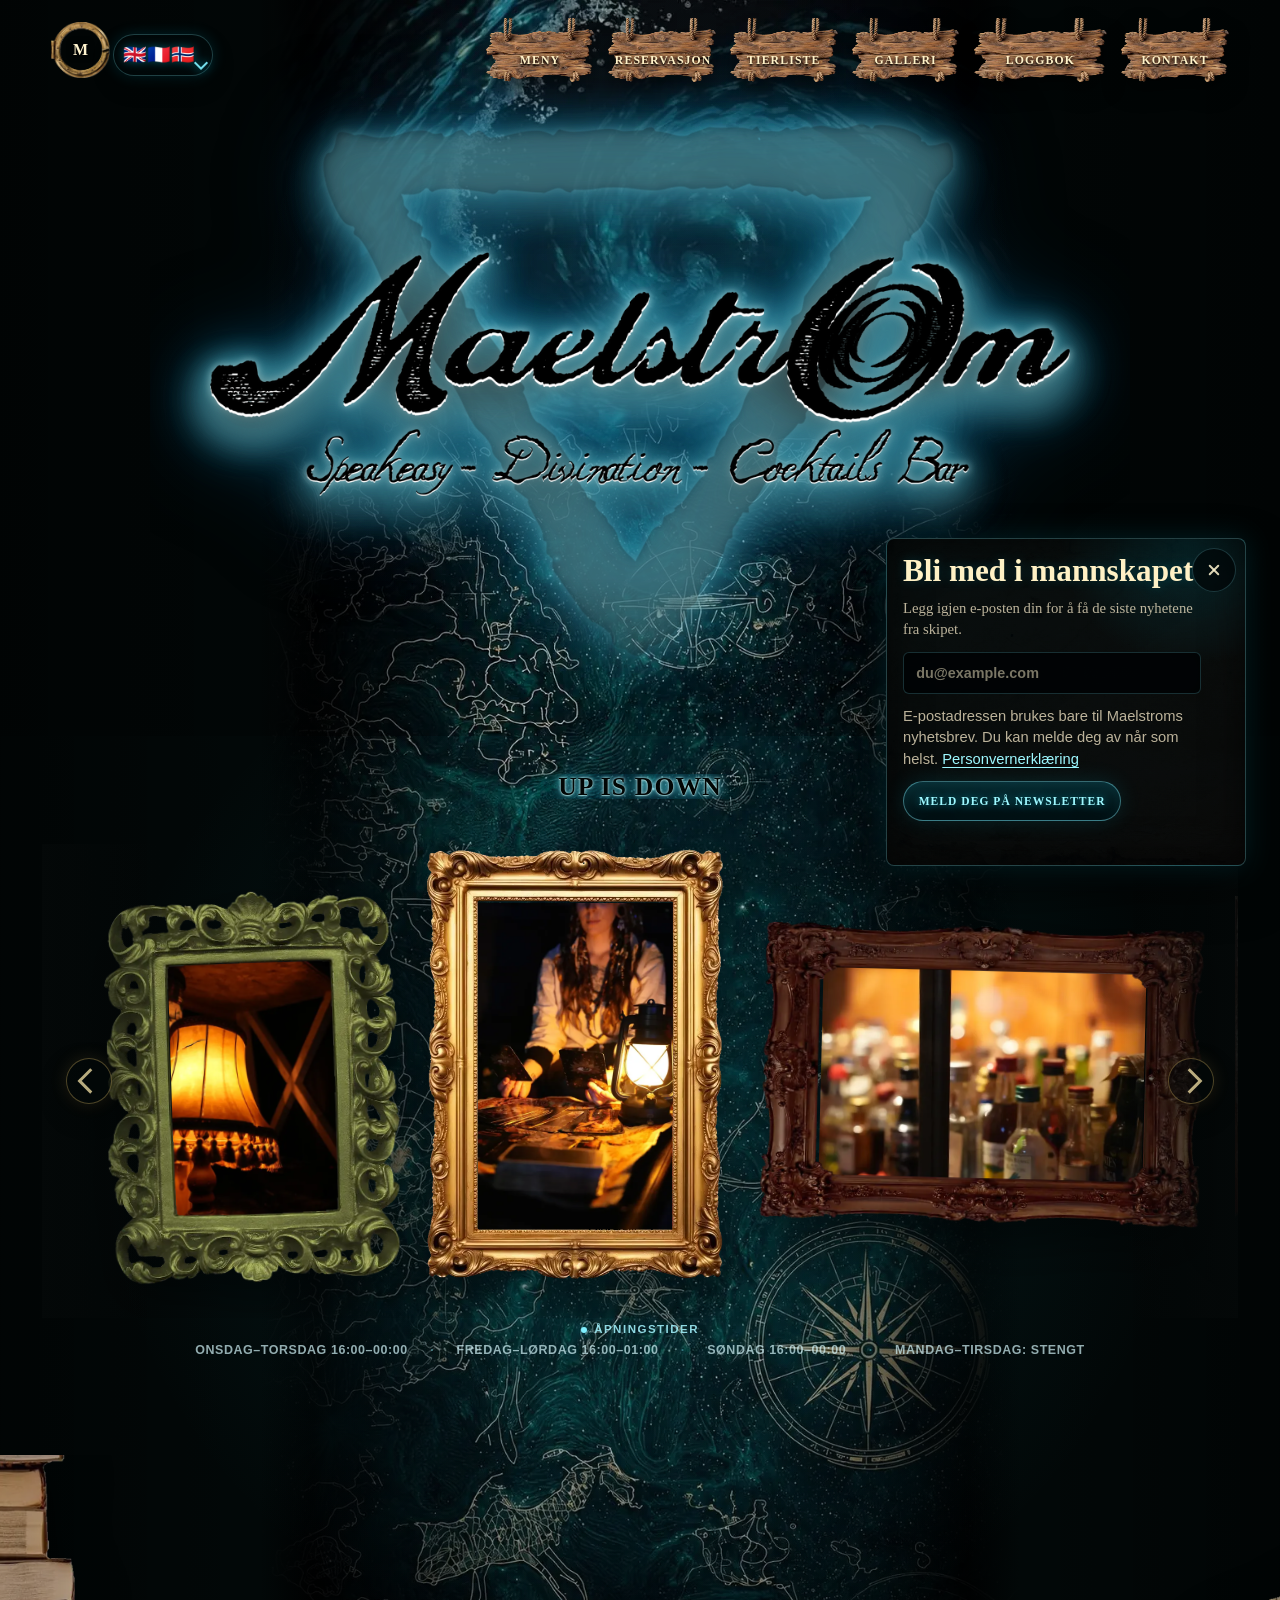
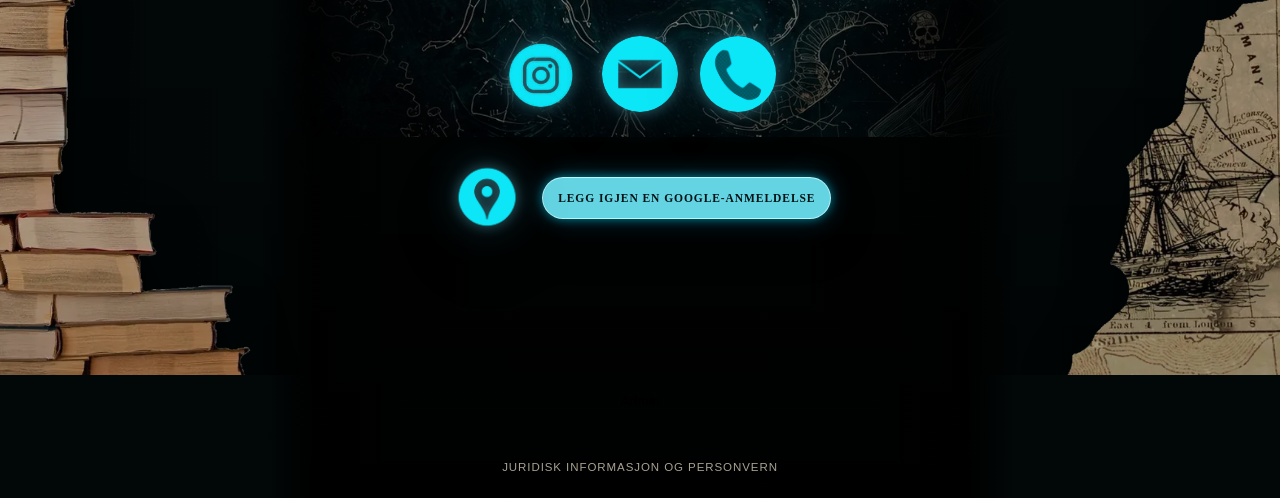
==== commit d1d201b7: "Schedule Halloween karaoke announcement" ====
--- a/index.html
+++ b/index.html
@@ -337,7 +337,7 @@
     <script src="contact.js?v=20260909-countdown-dialog"></script>
     <script src="launch-schedule.js?v=20260907-opening-date"></script>
     <script src="script.js?v=20261011-gallery-thumbnails"></script>
-    <script src="event-announcement-config.js?v=20261008-board-game-night"></script>
+    <script src="event-announcement-config.js?v=20261016-halloween-karaoke"></script>
     <script src="event-announcement.js?v=20261008-initial"></script>
   </body>
 </html>
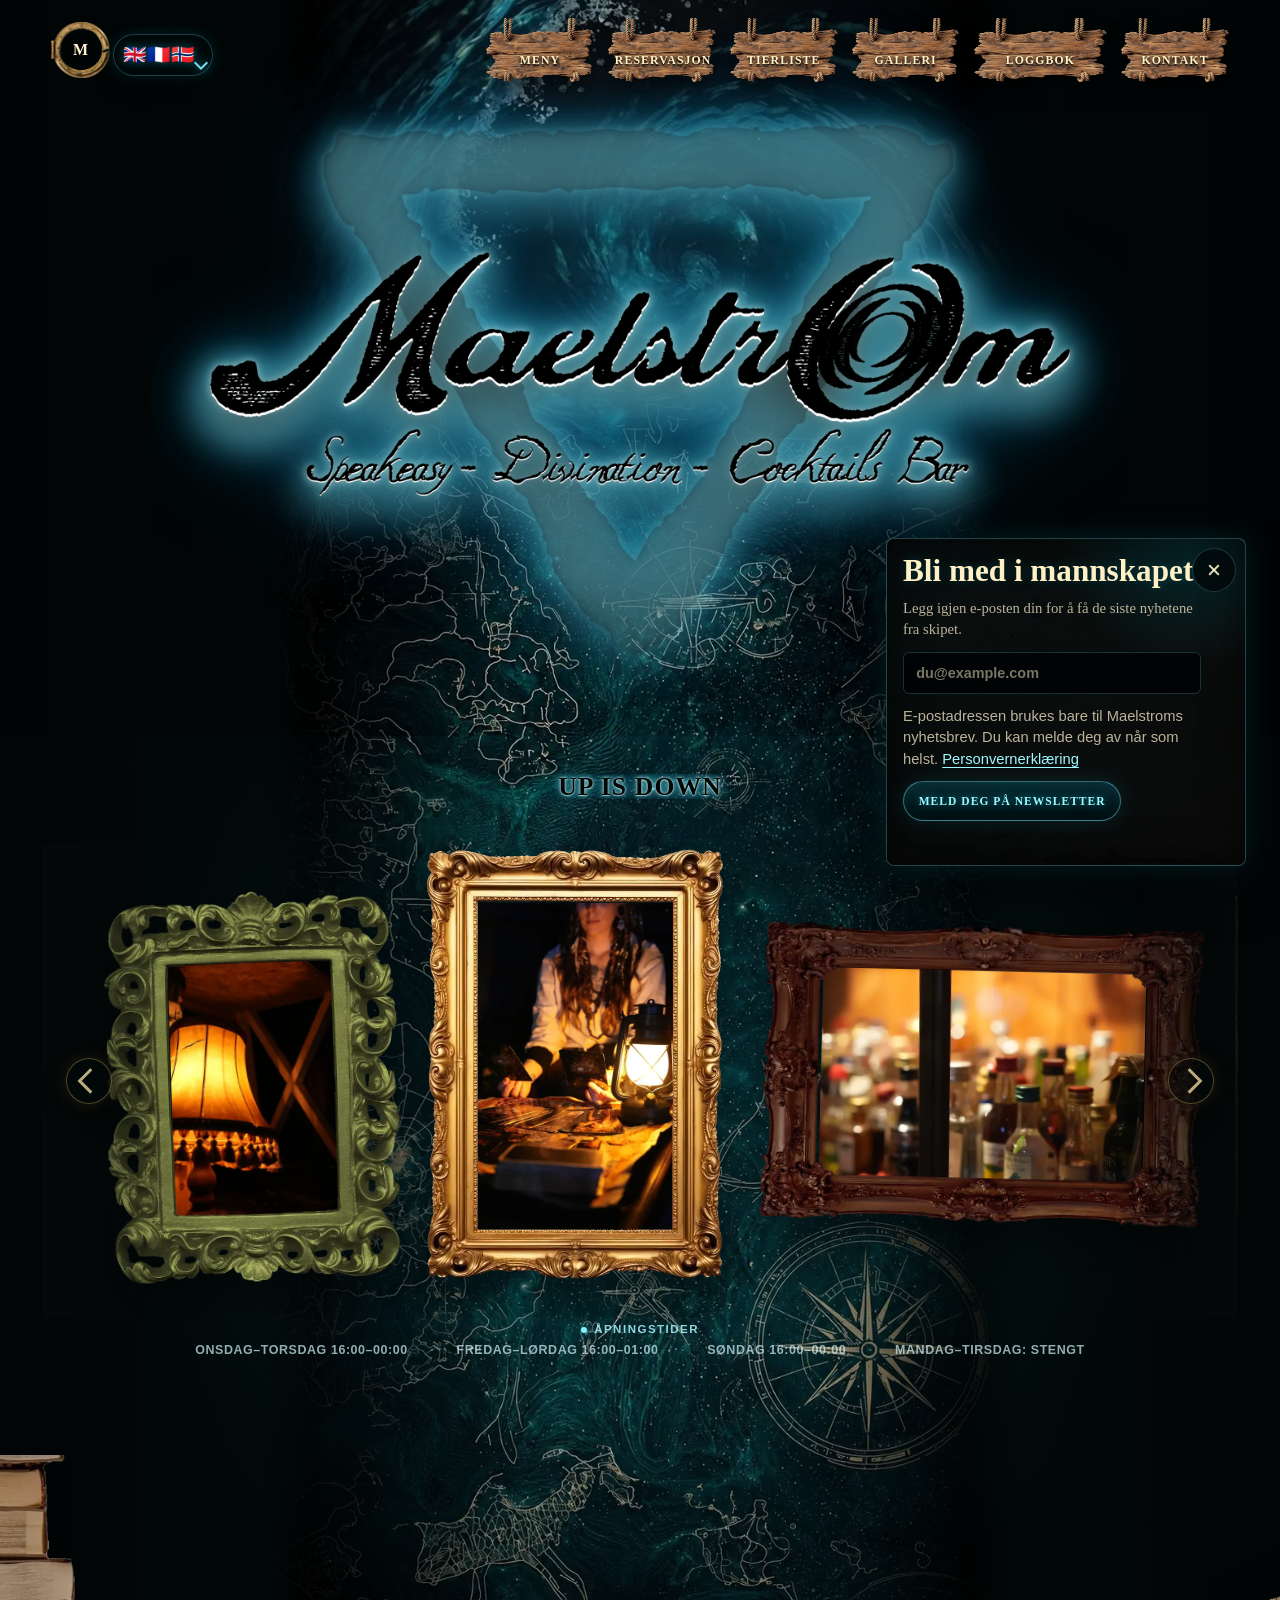
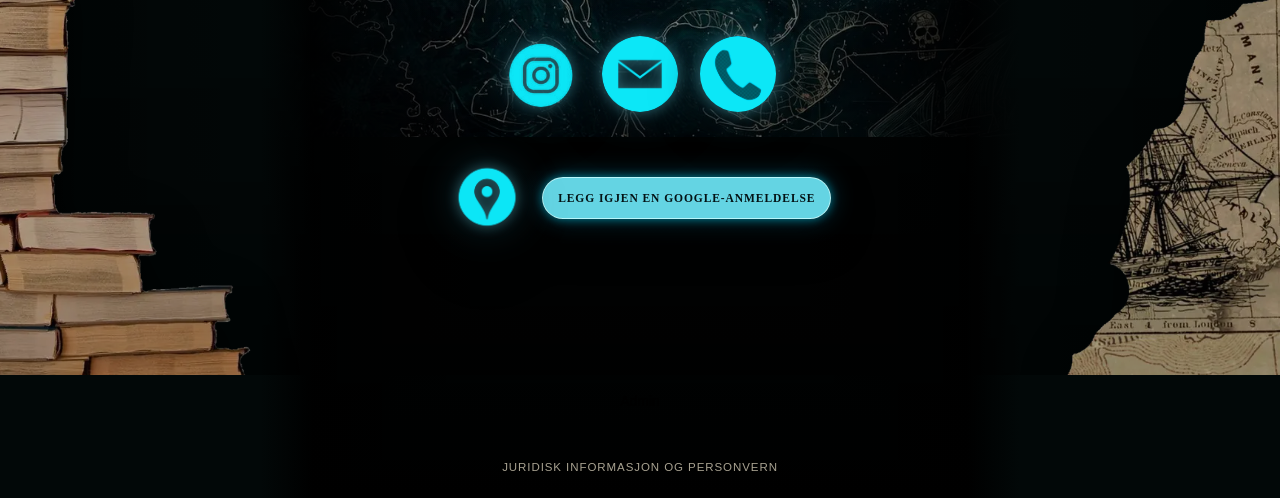
==== commit 09bb549d: "Fix mobile homepage scrolling" ====
--- a/index.html
+++ b/index.html
@@ -33,7 +33,7 @@
     </script>
     <link rel="preload" href="assets/maelstrom-pirate-map.webp" as="image" />
     <link rel="preload" href="assets/maelstrom-logo.webp" as="image" />
-    <link rel="stylesheet" href="style.css?v=20261015-navfix" />
+    <link rel="stylesheet" href="style.css?v=20261015-scrollfix" />
   </head>
   <body>
     <main class="gate" aria-label="Maelstrom site entrance" data-i18n-aria="gateAria">
--- a/style.css
+++ b/style.css
@@ -467,13 +467,6 @@
 
 body.site-open .full-site {
   display: block;
-}
-
-/* Defer below-the-fold rendering while preserving the final visual layout. */
-.full-site .content-band,
-.full-site .site-footer {
-  content-visibility: auto;
-  contain-intrinsic-block-size: auto 800px;
 }
 
 .site-header {
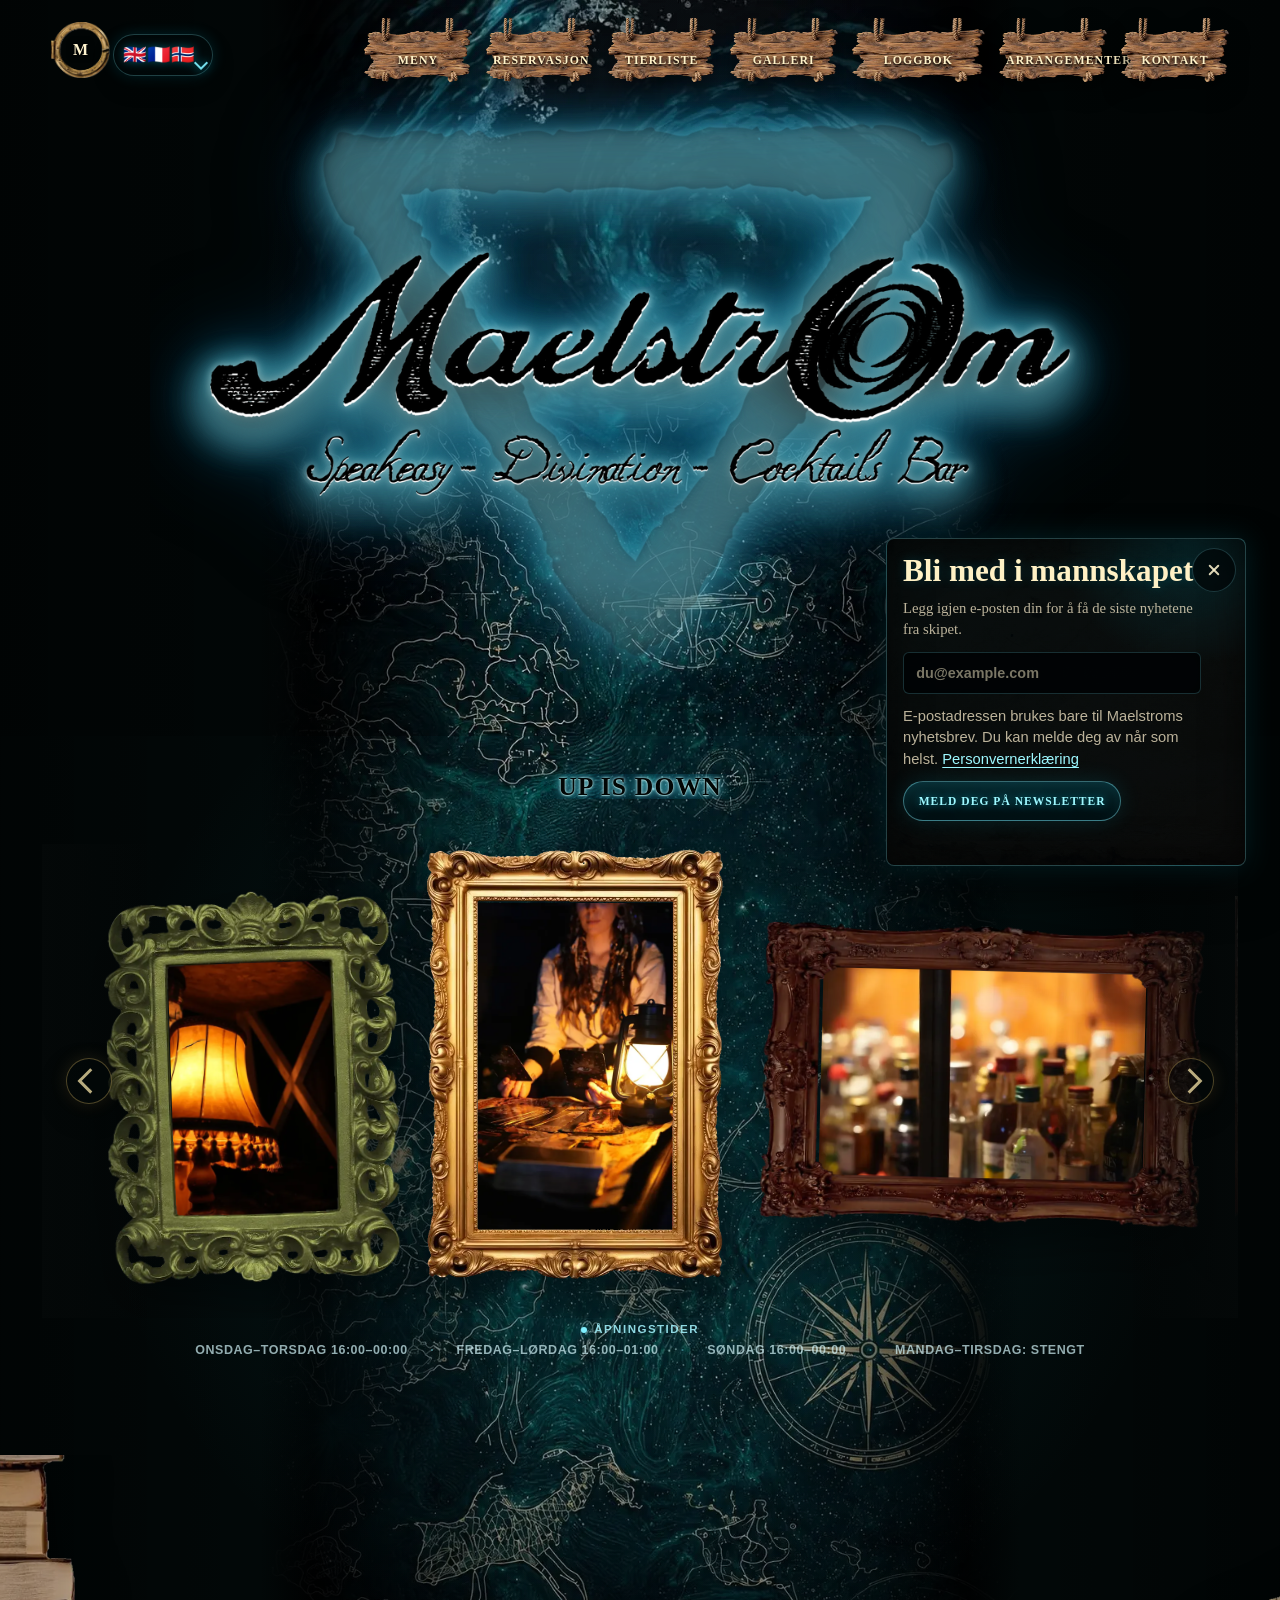
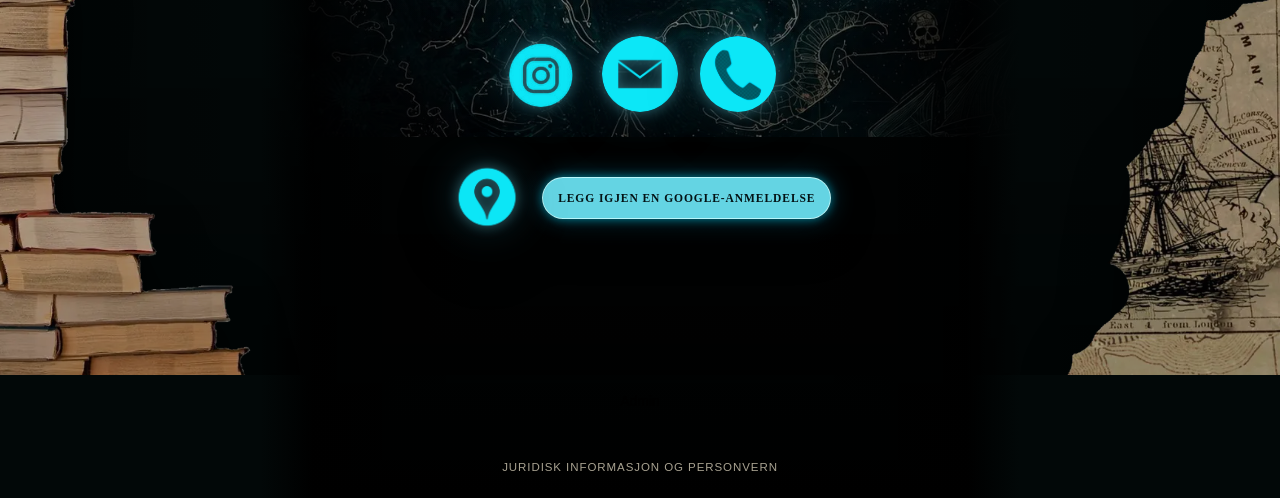
==== commit 03eb5053: "Add upcoming events page" ====
--- a/index.html
+++ b/index.html
@@ -33,7 +33,7 @@
     </script>
     <link rel="preload" href="assets/maelstrom-pirate-map.webp" as="image" />
     <link rel="preload" href="assets/maelstrom-logo.webp" as="image" />
-    <link rel="stylesheet" href="style.css?v=20261015-scrollfix" />
+    <link rel="stylesheet" href="style.css?v=20261016-events" />
   </head>
   <body>
     <main class="gate" aria-label="Maelstrom site entrance" data-i18n-aria="gateAria">
@@ -141,6 +141,7 @@
           <a href="qr/results.html" data-i18n="navTierList">Tier list</a>
           <a href="gallery.html" data-i18n="navGallery">Galerie</a>
           <a href="logbook.html" data-i18n="navLogbook">Journal de bord</a>
+          <a href="events.html" data-i18n="navEvents">Events</a>
           <a href="#contact" data-i18n="navContact">Contact</a>
         </nav>
       </header>
@@ -329,7 +330,7 @@
       <footer class="site-admin-footer"><a href="admin.html" rel="nofollow">Admin</a></footer>
     </main>
 
-    <script src="i18n.js?v=20261011-mobilelegal"></script>
+    <script src="i18n.js?v=20261016-events"></script>
     <script src="privacy.js?v=20260902-dialog"></script>
     <script src="reservations-config.js?v=20260828-newsletter"></script>
     <script src="analytics.js?v=20261011-initial"></script>
--- a/style.css
+++ b/style.css
@@ -574,6 +574,156 @@
 
 .site-nav a[href$="logbook.html"] {
   width: clamp(118px, 10.4vw, 162px);
+}
+
+.events-band {
+  min-height: 100svh;
+  padding-top: clamp(145px, 16vw, 205px);
+  background:
+    radial-gradient(circle at 50% 18%, rgba(22, 143, 158, 0.18), transparent 34rem),
+    linear-gradient(90deg, rgba(0, 0, 0, 0.42), transparent 22%, transparent 78%, rgba(0, 0, 0, 0.42));
+}
+
+.events-heading {
+  max-width: 900px;
+  margin-inline: auto;
+  text-align: center;
+}
+
+.events-heading p {
+  margin: 0.4rem auto 0;
+  color: rgba(239, 231, 207, 0.82);
+  font: 0.96rem/1.7 "Trebuchet MS", Arial, sans-serif;
+}
+
+.events-group-title {
+  max-width: 1120px;
+  margin: 0 auto 1rem;
+  color: #f7d77d;
+  font: 900 clamp(1rem, 2vw, 1.3rem)/1.2 "Palatino Linotype", Georgia, serif;
+  letter-spacing: 0.13em;
+  text-transform: uppercase;
+}
+
+.events-grid {
+  display: grid;
+  width: min(1120px, 100%);
+  grid-template-columns: repeat(2, minmax(0, 1fr));
+  gap: clamp(1rem, 2.6vw, 1.8rem);
+  margin: 0 auto;
+}
+
+.event-card {
+  position: relative;
+  display: grid;
+  min-height: 310px;
+  align-content: start;
+  gap: 0.9rem;
+  padding: clamp(1.25rem, 3vw, 2rem);
+  overflow: hidden;
+  color: #eee5cc;
+  background:
+    linear-gradient(145deg, rgba(7, 34, 39, 0.96), rgba(2, 14, 17, 0.96)),
+    url("assets/maelstrom-pirate-map.webp") center / cover;
+  border: 1px solid rgba(240, 201, 108, 0.42);
+  border-radius: 12px;
+  box-shadow: 0 18px 38px rgba(0, 0, 0, 0.48), inset 0 0 30px rgba(9, 110, 126, 0.12);
+}
+
+.event-card-halloween::before {
+  position: absolute;
+  inset: 0;
+  content: "";
+  background: radial-gradient(circle at 88% 8%, rgba(239, 117, 32, 0.2), transparent 45%);
+  pointer-events: none;
+}
+
+.event-card > * {
+  position: relative;
+  z-index: 1;
+}
+
+.event-card-topline {
+  display: flex;
+  flex-wrap: wrap;
+  align-items: center;
+  justify-content: space-between;
+  gap: 0.65rem;
+  color: rgba(239, 231, 207, 0.76);
+  font: 800 0.7rem/1.4 "Trebuchet MS", Arial, sans-serif;
+  letter-spacing: 0.08em;
+  text-transform: uppercase;
+}
+
+.event-status {
+  padding: 0.35rem 0.62rem;
+  color: #1a0c04;
+  background: linear-gradient(145deg, #ffe19a, #c88b30);
+  border-radius: 999px;
+}
+
+.event-card h3 {
+  margin: 0;
+  color: #8ff4ff;
+  font: 900 clamp(1.55rem, 3vw, 2.35rem)/1.05 "Palatino Linotype", Georgia, serif;
+  text-shadow: 0 0 14px rgba(29, 203, 223, 0.34);
+}
+
+.event-card p {
+  margin: 0;
+  font: 0.94rem/1.68 "Trebuchet MS", Arial, sans-serif;
+}
+
+.event-card .event-special {
+  color: #f4bd63;
+  font-weight: 800;
+}
+
+.event-book-button {
+  width: fit-content;
+  margin-top: auto;
+  padding: 0.76rem 1rem;
+  color: #110904;
+  background: linear-gradient(145deg, #ffe6a0, #c6943a);
+  border: 1px solid rgba(255, 238, 184, 0.7);
+  border-radius: 6px;
+  box-shadow: 0 8px 20px rgba(0, 0, 0, 0.36);
+  font: 900 0.72rem/1 "Trebuchet MS", Arial, sans-serif;
+  letter-spacing: 0.12em;
+  text-transform: uppercase;
+}
+
+.event-book-button:hover,
+.event-book-button:focus-visible {
+  outline: none;
+  box-shadow: 0 0 16px rgba(240, 201, 108, 0.42), 0 10px 24px rgba(0, 0, 0, 0.4);
+  transform: translateY(-1px);
+}
+
+.events-past-title {
+  margin-top: clamp(2.8rem, 7vw, 5rem);
+  color: rgba(239, 231, 207, 0.52);
+}
+
+.events-grid-past {
+  grid-template-columns: minmax(0, 1fr);
+}
+
+.event-card-past {
+  min-height: 230px;
+  color: rgba(222, 222, 216, 0.56);
+  filter: grayscale(1);
+  opacity: 0.62;
+}
+
+.event-card-past .event-status {
+  color: rgba(242, 242, 238, 0.8);
+  background: rgba(103, 110, 112, 0.5);
+}
+
+.event-card-past h3 {
+  color: rgba(216, 224, 224, 0.68);
+  text-shadow: none;
 }
 
 .site-public-footer {
@@ -2530,6 +2680,207 @@
   line-height: 1.5;
 }
 
+.halloween-cocktail-card {
+  position: relative;
+  max-width: 920px;
+  margin: 0 auto clamp(1.4rem, 3.5vw, 2.5rem);
+  padding: clamp(1.35rem, 3.5vw, 2.4rem);
+  overflow: hidden;
+  text-align: center;
+  background:
+    radial-gradient(circle at 50% 0%, rgba(212, 119, 37, 0.2), transparent 15rem),
+    linear-gradient(145deg, rgba(22, 8, 5, 0.94), rgba(4, 18, 20, 0.96));
+  border: 1px solid rgba(226, 151, 69, 0.68);
+  border-radius: 8px;
+  box-shadow:
+    inset 0 0 42px rgba(143, 50, 18, 0.14),
+    0 0 24px rgba(217, 95, 24, 0.16),
+    0 20px 36px rgba(0, 0, 0, 0.42);
+}
+
+.halloween-cocktail-card::before,
+.halloween-cocktail-card::after {
+  position: absolute;
+  width: 74px;
+  height: 74px;
+  content: "";
+  pointer-events: none;
+  border-color: rgba(240, 188, 98, 0.48);
+}
+
+.halloween-cocktail-card::before {
+  top: 12px;
+  left: 12px;
+  border-top: 1px solid;
+  border-left: 1px solid;
+}
+
+.halloween-cocktail-card::after {
+  right: 12px;
+  bottom: 12px;
+  border-right: 1px solid;
+  border-bottom: 1px solid;
+}
+
+.halloween-cocktail-card > * {
+  position: relative;
+  z-index: 1;
+}
+
+.halloween-cocktail-card .halloween-cocktail-kicker {
+  margin: 0 0 0.45rem;
+  color: rgba(237, 157, 74, 0.94);
+  font: 800 0.72rem/1.3 "Trebuchet MS", Arial, sans-serif;
+  letter-spacing: 0.19em;
+  text-transform: uppercase;
+}
+
+.halloween-cocktail-card h2 {
+  margin: 0;
+  color: #fff0c4;
+  font-family: "Palatino Linotype", "Book Antiqua", Georgia, serif;
+  font-size: clamp(1.7rem, 4vw, 2.7rem);
+  font-weight: 500;
+  text-shadow: 0 0 18px rgba(225, 92, 26, 0.3);
+}
+
+.halloween-cocktail-heading {
+  display: flex;
+  align-items: center;
+  justify-content: center;
+  flex-wrap: wrap;
+  gap: 0.7rem;
+}
+
+.halloween-cocktail-price {
+  color: rgba(255, 226, 174, 0.82);
+  font: 800 clamp(0.68rem, 1.3vw, 0.82rem)/1 "Trebuchet MS", Arial, sans-serif;
+  letter-spacing: 0.08em;
+  white-space: nowrap;
+}
+
+.halloween-video-button {
+  flex-basis: 50px;
+  width: 50px;
+  height: 50px;
+  padding: 0;
+  background:
+    radial-gradient(circle at 50% 35%, rgba(255, 170, 67, 0.24), transparent 68%),
+    rgba(23, 9, 5, 0.9);
+  border-color: rgba(240, 164, 76, 0.72);
+  box-shadow:
+    0 0 12px rgba(226, 103, 35, 0.46),
+    0 8px 16px rgba(0, 0, 0, 0.48);
+}
+
+.halloween-video-button::after {
+  color: #2a1008;
+  content: "▶";
+  background: #e99a45;
+  border-color: #2b120b;
+  font-size: 10px;
+  box-shadow: 0 0 12px rgba(239, 127, 43, 0.86);
+}
+
+.halloween-video-button:hover,
+.halloween-video-button:focus-visible,
+.halloween-video-button.is-opening {
+  border-color: rgba(255, 215, 143, 0.98);
+  box-shadow:
+    0 0 18px rgba(239, 127, 43, 0.78),
+    0 10px 20px rgba(0, 0, 0, 0.5);
+}
+
+.halloween-video-stage {
+  display: grid;
+  width: min(92vw, 980px);
+  max-height: calc(100svh - 54px);
+  place-items: center;
+}
+
+.halloween-video-stage video {
+  display: block;
+  width: 100%;
+  max-height: calc(100svh - 72px);
+  background: #000;
+  border: 1px solid rgba(240, 164, 76, 0.66);
+  border-radius: 10px;
+  box-shadow: 0 0 26px rgba(226, 103, 35, 0.28), 0 28px 56px rgba(0, 0, 0, 0.72);
+}
+
+.halloween-cocktail-card .halloween-cocktail-intro {
+  max-width: 660px;
+  margin: 0.8rem auto 0;
+  color: rgba(245, 231, 200, 0.78);
+  font-size: clamp(0.88rem, 1.5vw, 1rem);
+  line-height: 1.55;
+}
+
+.halloween-cocktail-card .halloween-cocktail-recipe,
+.halloween-cocktail-card .halloween-cocktail-tasting,
+.halloween-cocktail-card .halloween-cocktail-allergens {
+  max-width: 680px;
+  margin: 0.7rem auto 0;
+  color: rgba(245, 231, 200, 0.76);
+  font-size: clamp(0.82rem, 1.4vw, 0.96rem);
+  line-height: 1.5;
+}
+
+.halloween-cocktail-card .halloween-cocktail-tasting {
+  color: rgba(255, 226, 174, 0.9);
+  font-style: italic;
+}
+
+.halloween-cocktail-card .halloween-cocktail-allergens {
+  color: rgba(255, 237, 187, 0.72);
+  font-size: 0.76rem;
+  font-style: italic;
+  letter-spacing: 0.05em;
+}
+
+.halloween-cocktail-legend {
+  max-width: 760px;
+  margin: clamp(1rem, 2.5vw, 1.5rem) auto 0;
+  padding: clamp(1rem, 2.8vw, 1.5rem);
+  color: rgba(34, 16, 7, 0.94);
+  text-align: left;
+  background:
+    linear-gradient(rgba(239, 216, 165, 0.9), rgba(210, 178, 119, 0.9)),
+    url("assets/parchment-background.webp");
+  background-size: cover;
+  border: 1px solid rgba(240, 201, 108, 0.45);
+  box-shadow: inset 0 0 28px rgba(73, 34, 12, 0.24), 0 12px 28px rgba(0, 0, 0, 0.28);
+  transform: rotate(-0.2deg);
+}
+
+.halloween-cocktail-legend p {
+  margin: 0;
+  font-family: "Segoe Print", "Bradley Hand ITC", "Lucida Handwriting", "Comic Sans MS", cursive;
+  font-size: clamp(0.88rem, 1.7vw, 1.06rem);
+  font-weight: 700;
+  line-height: 1.7;
+}
+
+.halloween-cocktail-legend details p {
+  margin-top: 0.8rem;
+}
+
+.halloween-cocktail-legend summary {
+  width: fit-content;
+  margin-top: 0.75rem;
+  color: #542515;
+  cursor: pointer;
+  font: 800 0.76rem/1.3 "Trebuchet MS", Arial, sans-serif;
+  letter-spacing: 0.08em;
+  text-decoration: underline;
+  text-underline-offset: 3px;
+  text-transform: uppercase;
+}
+
+.halloween-cocktail-video {
+  margin: 1.2rem auto 0;
+}
+
 .signature-tasting-photo {
   z-index: 1;
   width: min(100%, 560px);
@@ -3943,6 +4294,7 @@
   .reservations-page .site-nav,
   .gallery-page .site-nav,
   .logbook-page .site-nav,
+  .events-page .site-nav,
   .legal-page .site-nav,
   .tasting-body .site-nav {
     top: max(38px, calc(env(safe-area-inset-top) + 30px));
@@ -3952,7 +4304,23 @@
 .reservations-page .content-band,
 .gallery-page .content-band,
 .logbook-page .content-band {
-    padding-top: max(150px, calc(env(safe-area-inset-top) + 138px));
+    padding-top: max(198px, calc(env(safe-area-inset-top) + 186px));
+  }
+
+  .events-page .content-band {
+    padding-top: max(210px, calc(env(safe-area-inset-top) + 198px));
+  }
+
+  .site-nav a:last-child {
+    grid-column: 3 / span 2;
+  }
+
+  .events-grid {
+    grid-template-columns: 1fr;
+  }
+
+  .event-card {
+    min-height: 0;
   }
 
   .logbook-band {
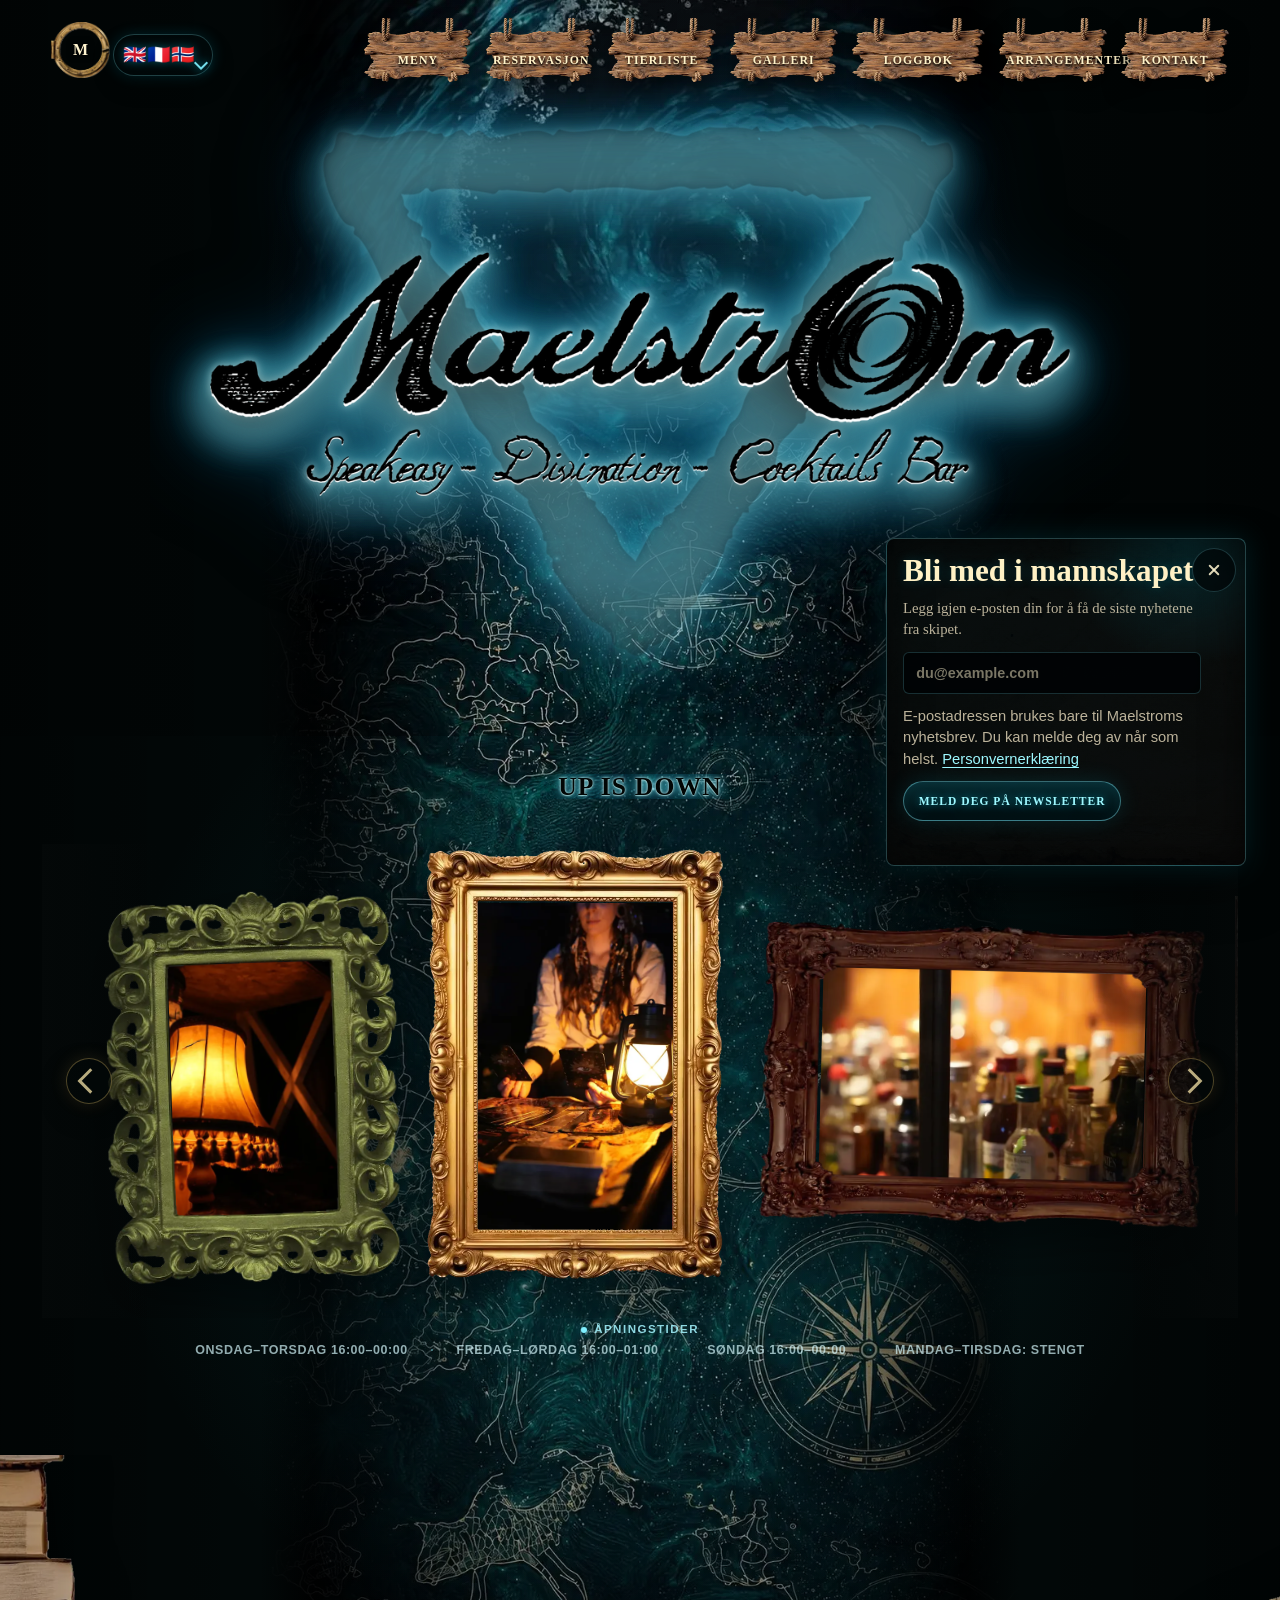
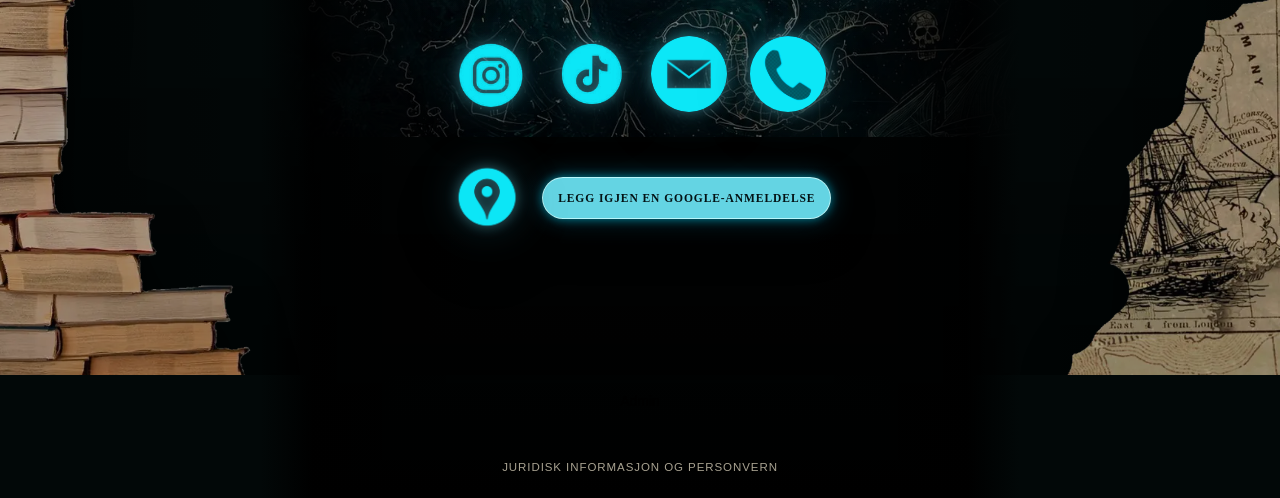
==== commit 569c46ac: "Add TikTok social links" ====
--- a/index.html
+++ b/index.html
@@ -124,6 +124,16 @@
             >
               <img src="assets/social-instagram.webp" width="115" height="117" alt="" decoding="async" draggable="false" />
             </a>
+            <a
+              class="social-icon social-tiktok"
+              href="https://www.tiktok.com/@maelstrom.bergen"
+              target="_blank"
+              rel="noopener"
+              aria-label="Follow Maelstrom on TikTok"
+              data-i18n-aria="tiktokAria"
+            >
+              <img src="assets/social-tiktok.webp" width="115" height="117" alt="" decoding="async" draggable="false" />
+            </a>
           </div>
           <a class="admin-preview-link" href="?preview=site&admin=maelstrom" data-i18n="adminPreview">Admin preview</a>
         </div>
@@ -240,9 +250,16 @@
               >
                 <img src="assets/social-instagram.webp" width="115" height="117" alt="" loading="lazy" decoding="async" draggable="false" />
               </a>
-              <span class="social-icon social-tiktok is-disabled" role="img" aria-label="TikTok coming soon" hidden>
-                <img src="assets/social-tiktok.webp" alt="" loading="lazy" decoding="async" draggable="false" />
-              </span>
+              <a
+                class="social-icon social-tiktok"
+                href="https://www.tiktok.com/@maelstrom.bergen"
+                target="_blank"
+                rel="noopener"
+                aria-label="Follow Maelstrom on TikTok"
+                data-i18n-aria="tiktokAria"
+              >
+                <img src="assets/social-tiktok.webp" width="115" height="117" alt="" loading="lazy" decoding="async" draggable="false" />
+              </a>
               <span class="social-icon social-youtube is-disabled" role="img" aria-label="YouTube coming soon" hidden>
                 <img src="assets/social-youtube.webp" alt="" loading="lazy" decoding="async" draggable="false" />
               </span>
@@ -330,7 +347,7 @@
       <footer class="site-admin-footer"><a href="admin.html" rel="nofollow">Admin</a></footer>
     </main>
 
-    <script src="i18n.js?v=20261016-events"></script>
+    <script src="i18n.js?v=20261016-tiktok"></script>
     <script src="privacy.js?v=20260902-dialog"></script>
     <script src="reservations-config.js?v=20260828-newsletter"></script>
     <script src="analytics.js?v=20261011-initial"></script>
--- a/style.css
+++ b/style.css
@@ -724,6 +724,140 @@
 .event-card-past h3 {
   color: rgba(216, 224, 224, 0.68);
   text-shadow: none;
+}
+
+.events-calendar {
+  display: grid;
+  width: min(1420px, 100%);
+  grid-template-columns: repeat(3, minmax(0, 1fr));
+  align-items: start;
+  gap: clamp(1rem, 2vw, 1.5rem);
+  margin: 0 auto;
+}
+
+.calendar-month {
+  overflow: hidden;
+  background: linear-gradient(155deg, rgba(5, 31, 36, 0.97), rgba(1, 12, 15, 0.96));
+  border: 1px solid rgba(240, 201, 108, 0.38);
+  border-radius: 12px;
+  box-shadow: 0 18px 40px rgba(0, 0, 0, 0.46), inset 0 0 28px rgba(20, 144, 160, 0.1);
+}
+
+.calendar-month > h2 {
+  margin: 0;
+  padding: 1.05rem 1rem;
+  color: #f7d77d;
+  background: linear-gradient(90deg, rgba(7, 75, 86, 0.72), rgba(19, 40, 43, 0.34));
+  border-bottom: 1px solid rgba(240, 201, 108, 0.26);
+  font: 900 1.08rem/1.2 "Palatino Linotype", Georgia, serif;
+  letter-spacing: 0.1em;
+  text-align: center;
+  text-transform: uppercase;
+}
+
+.calendar-event-list {
+  display: grid;
+  gap: 0;
+  margin: 0;
+  padding: 0;
+  list-style: none;
+}
+
+.calendar-event {
+  display: grid;
+  grid-template-columns: 68px minmax(0, 1fr);
+  gap: 0.9rem;
+  padding: 1rem;
+  border-bottom: 1px solid rgba(239, 231, 207, 0.11);
+}
+
+.calendar-event:last-child {
+  border-bottom: 0;
+}
+
+.calendar-event > time {
+  display: grid;
+  align-content: center;
+  align-self: start;
+  min-height: 66px;
+  padding: 0.35rem;
+  color: #baf9ff;
+  background: rgba(7, 67, 77, 0.68);
+  border: 1px solid rgba(121, 230, 239, 0.26);
+  border-radius: 8px;
+  text-align: center;
+}
+
+.calendar-event > time strong {
+  font: 900 1.65rem/1 "Palatino Linotype", Georgia, serif;
+}
+
+.calendar-event > time span {
+  margin-top: 0.2rem;
+  font: 800 0.52rem/1.2 "Trebuchet MS", Arial, sans-serif;
+  letter-spacing: 0.06em;
+  text-transform: uppercase;
+}
+
+.calendar-event > div {
+  min-width: 0;
+}
+
+.calendar-event h3 {
+  margin: 0 0 0.42rem;
+  color: #8ff4ff;
+  font: 900 1.05rem/1.16 "Palatino Linotype", Georgia, serif;
+}
+
+.calendar-event p {
+  margin: 0 0 0.62rem;
+  color: rgba(239, 231, 207, 0.72);
+  font: 0.75rem/1.48 "Trebuchet MS", Arial, sans-serif;
+}
+
+.calendar-event a {
+  display: inline-flex;
+  min-height: 32px;
+  align-items: center;
+  padding: 0.45rem 0.68rem;
+  color: #160b04;
+  background: linear-gradient(145deg, #ffe6a0, #c6943a);
+  border-radius: 5px;
+  font: 900 0.62rem/1 "Trebuchet MS", Arial, sans-serif;
+  letter-spacing: 0.09em;
+  text-transform: uppercase;
+}
+
+.calendar-event a:hover,
+.calendar-event a:focus-visible {
+  outline: none;
+  box-shadow: 0 0 13px rgba(240, 201, 108, 0.38);
+}
+
+.calendar-state {
+  display: inline-block;
+  margin-bottom: 0.34rem;
+  color: #f2c66e;
+  font: 900 0.56rem/1 "Trebuchet MS", Arial, sans-serif;
+  letter-spacing: 0.1em;
+  text-transform: uppercase;
+}
+
+.calendar-event-halloween {
+  background: radial-gradient(circle at 95% 5%, rgba(223, 103, 28, 0.2), transparent 56%);
+}
+
+.calendar-event-halloween h3 {
+  color: #f8bd6c;
+}
+
+.calendar-event-past {
+  filter: grayscale(1);
+  opacity: 0.48;
+}
+
+.calendar-event-past h3 {
+  color: rgba(220, 226, 226, 0.72);
 }
 
 .site-public-footer {
@@ -4319,8 +4453,18 @@
     grid-template-columns: 1fr;
   }
 
+  .events-calendar {
+    grid-template-columns: 1fr;
+  }
+
   .event-card {
     min-height: 0;
+  }
+
+  .calendar-event {
+    grid-template-columns: 62px minmax(0, 1fr);
+    gap: 0.75rem;
+    padding: 0.85rem;
   }
 
   .logbook-band {
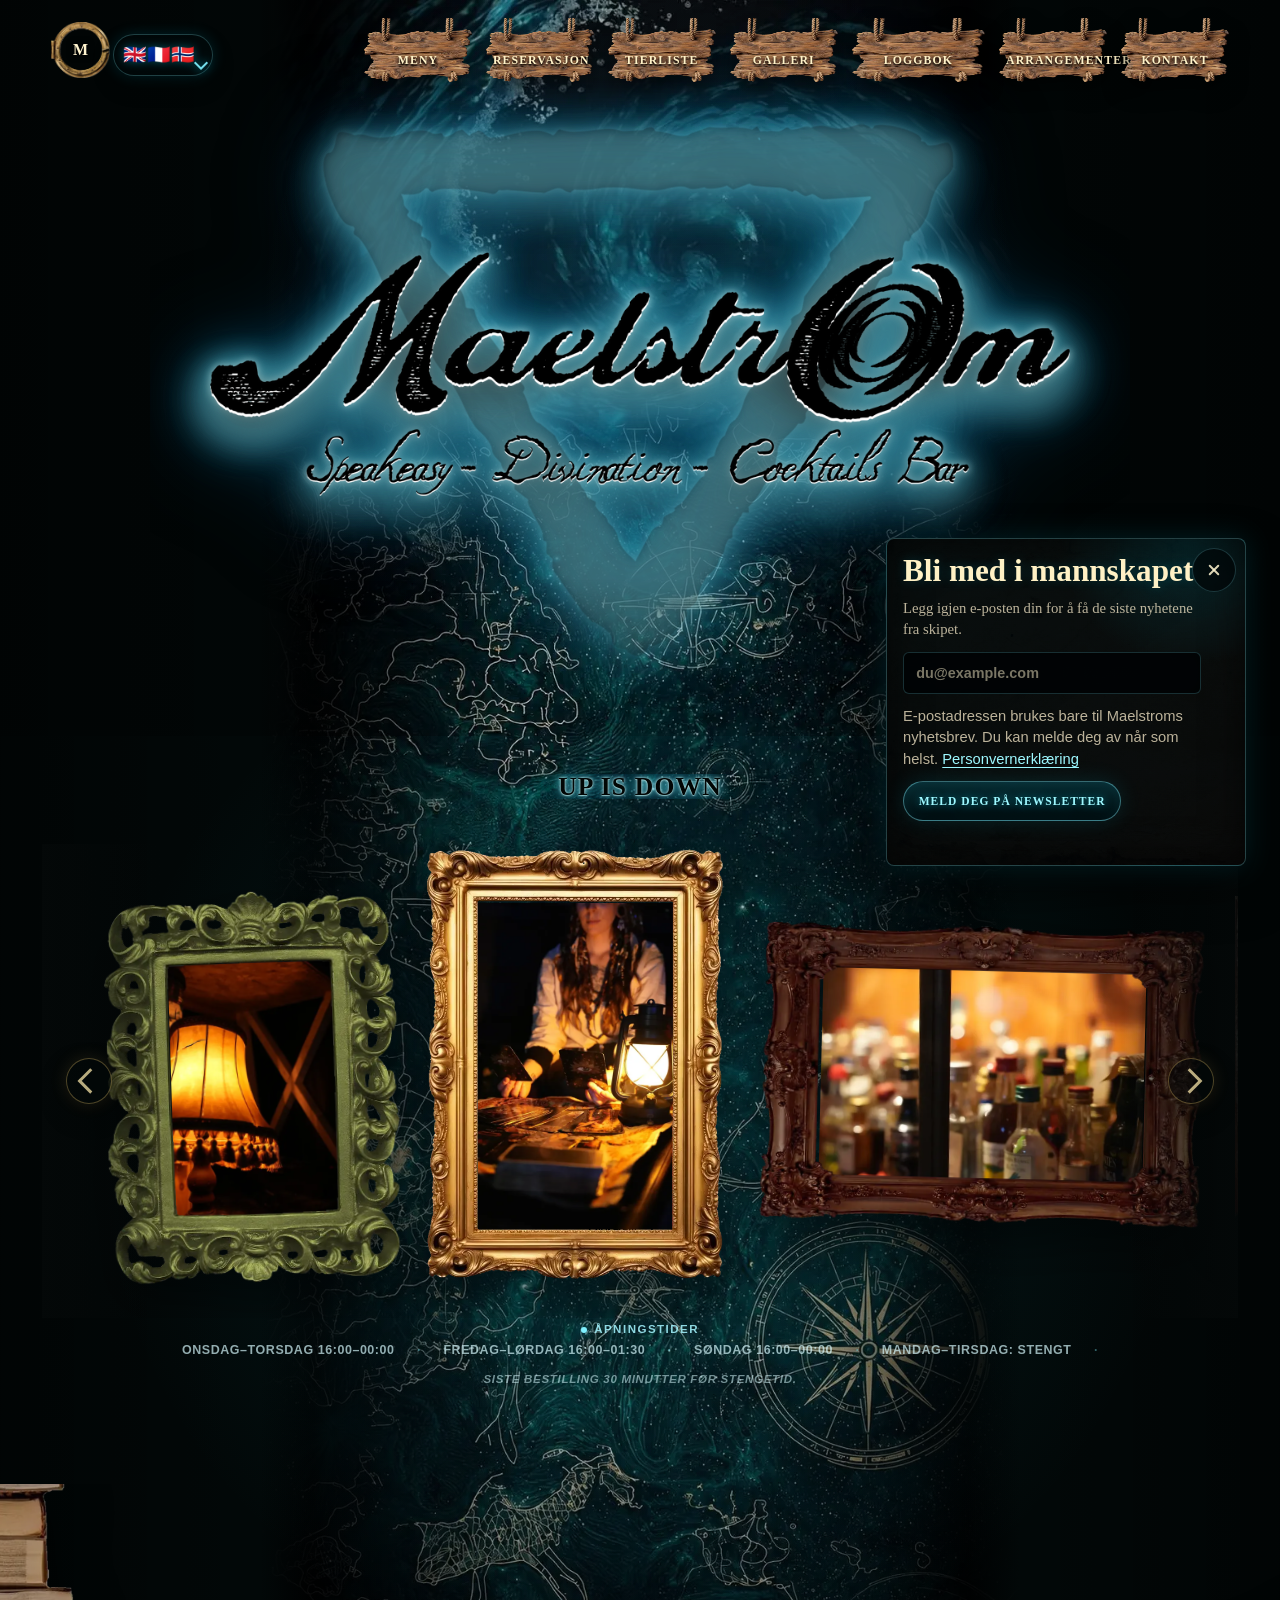
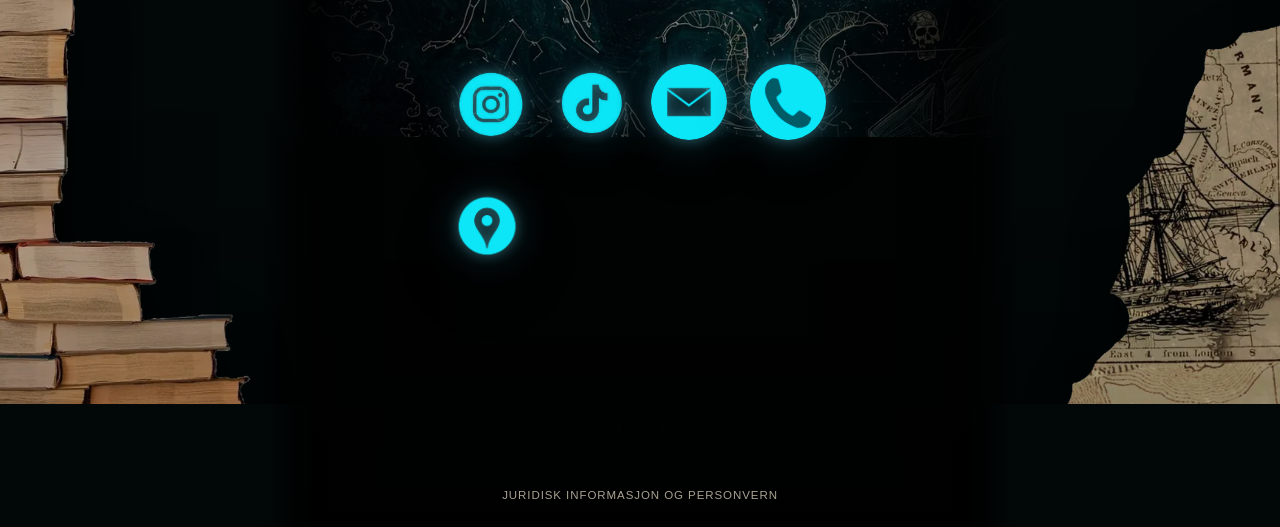
==== commit 6fc67c6b: "Update weekend hours and last call note" ====
--- a/index.html
+++ b/index.html
@@ -231,9 +231,10 @@
           <p class="opening-hours-note" data-i18n="openingHoursLabel">Opening hours</p>
           <div class="opening-hours" aria-label="Opening hours" data-i18n-aria="openingHoursAria">
             <span data-i18n="openingHoursWedThu">Wednesday–Thursday 16:00–00:00</span>
-            <span data-i18n="openingHoursFriSat">Friday–Saturday 16:00–01:00</span>
+            <span data-i18n="openingHoursFriSat">Friday–Saturday 16:00–01:30</span>
             <span data-i18n="openingHoursSunday">Sunday 16:00–00:00</span>
             <span data-i18n="openingHoursClosed">Monday–Tuesday: closed</span>
+            <small class="opening-hours-last-call" data-i18n="openingHoursLastCall">Last call 30 minutes before closing.</small>
           </div>
         </section>
 
--- a/style.css
+++ b/style.css
@@ -591,9 +591,39 @@
 }
 
 .events-heading p {
-  margin: 0.4rem auto 0;
-  color: rgba(239, 231, 207, 0.82);
-  font: 0.96rem/1.7 "Trebuchet MS", Arial, sans-serif;
+  width: min(680px, 100%);
+  margin: -0.4rem auto 0;
+  color: rgba(194, 244, 250, 0.82);
+  font-size: clamp(0.92rem, 1.7vw, 1.05rem);
+  line-height: 1.6;
+  text-align: center;
+}
+
+.idea-box-button {
+  min-height: 44px;
+  padding: 0.7rem 1.15rem;
+  margin: 0.75rem auto 0;
+  color: #eaffff;
+  background: linear-gradient(180deg, rgba(0, 116, 138, 0.82), rgba(0, 45, 55, 0.96));
+  border: 1px solid rgba(98, 235, 255, 0.7);
+  border-radius: 999px;
+  box-shadow: 0 0 18px rgba(0, 213, 255, 0.22), 0 10px 22px rgba(0, 0, 0, 0.38);
+  font: 800 0.72rem/1 "Trebuchet MS", Arial, sans-serif;
+  letter-spacing: 0.12em;
+  text-transform: uppercase;
+  cursor: pointer;
+}
+
+.idea-box-button:hover,
+.idea-box-button:focus-visible {
+  outline: none;
+  box-shadow: 0 0 24px rgba(78, 231, 255, 0.46), 0 12px 24px rgba(0, 0, 0, 0.42);
+  transform: translateY(-1px);
+}
+
+.idea-box-intro {
+  color: rgba(194, 244, 250, 0.84);
+  line-height: 1.58;
 }
 
 .events-group-title {
@@ -849,6 +879,11 @@
 
 .calendar-event-halloween h3 {
   color: #f8bd6c;
+}
+
+.calendar-event .calendar-event-special {
+  color: #f4bd63;
+  font-weight: 800;
 }
 
 .calendar-event-past {
@@ -1466,6 +1501,17 @@
   content: "·";
 }
 
+.opening-hours-last-call {
+  display: block;
+  width: 100%;
+  margin-top: 0.4rem;
+  font-size: 0.72rem;
+  font-style: italic;
+  letter-spacing: 0.06em;
+  opacity: 0.78;
+  text-align: center;
+}
+
 @media (max-width: 720px) {
   .opening-hours {
     display: grid;
@@ -2832,6 +2878,10 @@
     0 20px 36px rgba(0, 0, 0, 0.42);
 }
 
+.seasonal-menu-item[hidden] {
+  display: none !important;
+}
+
 .halloween-cocktail-card::before,
 .halloween-cocktail-card::after {
   position: absolute;
@@ -2945,9 +2995,11 @@
 .halloween-cocktail-card .halloween-cocktail-intro {
   max-width: 660px;
   margin: 0.8rem auto 0;
-  color: rgba(245, 231, 200, 0.78);
-  font-size: clamp(0.88rem, 1.5vw, 1rem);
-  line-height: 1.55;
+  color: rgba(255, 241, 197, 0.86);
+  font-family: "Palatino Linotype", "Book Antiqua", Georgia, serif;
+  font-size: clamp(0.92rem, 1.6vw, 1.08rem);
+  font-style: italic;
+  line-height: 1.58;
 }
 
 .halloween-cocktail-card .halloween-cocktail-recipe,
@@ -2958,6 +3010,23 @@
   color: rgba(245, 231, 200, 0.76);
   font-size: clamp(0.82rem, 1.4vw, 0.96rem);
   line-height: 1.5;
+}
+
+.halloween-cocktail-photo {
+  z-index: 1;
+  width: min(100%, 360px);
+  margin: clamp(1rem, 2.5vw, 1.5rem) auto 0;
+  cursor: zoom-in;
+  transform: none;
+}
+
+.halloween-cocktail-photo:hover,
+.halloween-cocktail-photo:focus-visible {
+  transform: translateY(-2px);
+}
+
+.halloween-cocktail-photo > img:first-child {
+  object-position: 43% 48%;
 }
 
 .halloween-cocktail-card .halloween-cocktail-tasting {
@@ -4455,6 +4524,18 @@
 
   .events-calendar {
     grid-template-columns: 1fr;
+  }
+
+  .events-heading .page-title {
+    width: 100%;
+    font-size: clamp(2rem, 10vw, 2.9rem);
+    line-height: 0.92;
+    overflow-wrap: normal;
+    white-space: pre-line;
+  }
+
+  .events-heading p {
+    margin-top: 0.25rem;
   }
 
   .event-card {
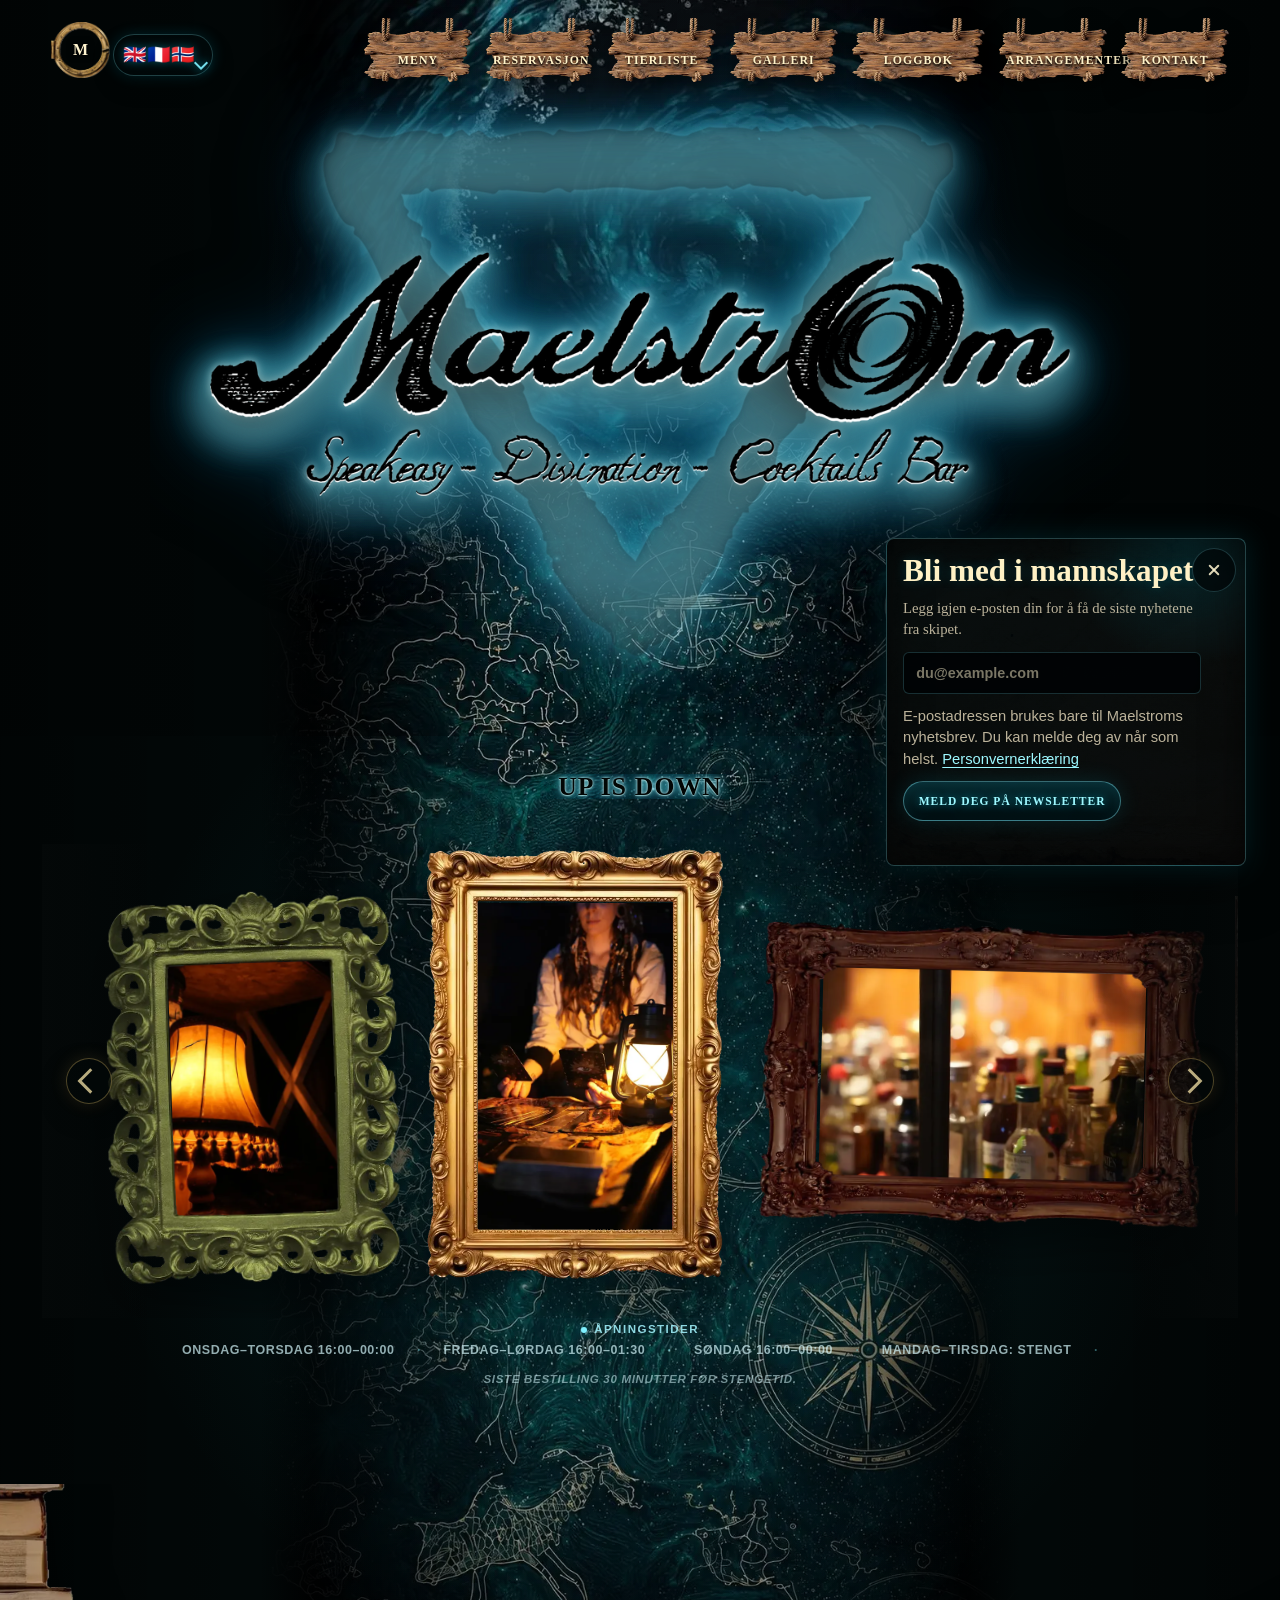
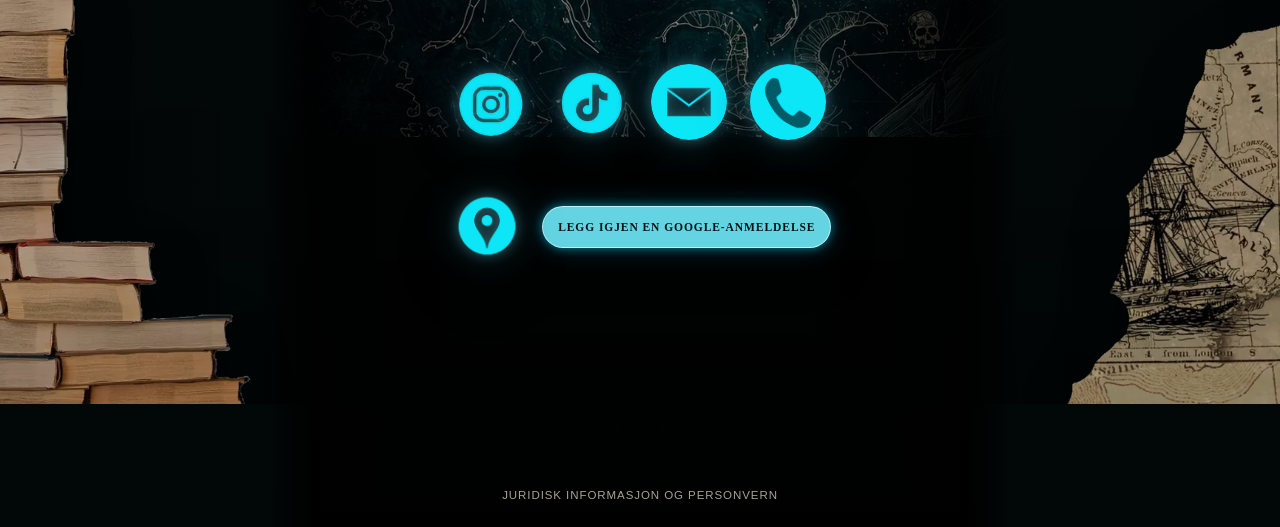
==== commit 107e2f25: "Update Halloween karaoke popup for October 24" ====
--- a/index.html
+++ b/index.html
@@ -356,7 +356,7 @@
     <script src="contact.js?v=20260909-countdown-dialog"></script>
     <script src="launch-schedule.js?v=20260907-opening-date"></script>
     <script src="script.js?v=20261011-gallery-thumbnails"></script>
-    <script src="event-announcement-config.js?v=20261016-halloween-karaoke"></script>
+    <script src="event-announcement-config.js?v=20261022-halloween-karaoke"></script>
     <script src="event-announcement.js?v=20261008-initial"></script>
   </body>
 </html>
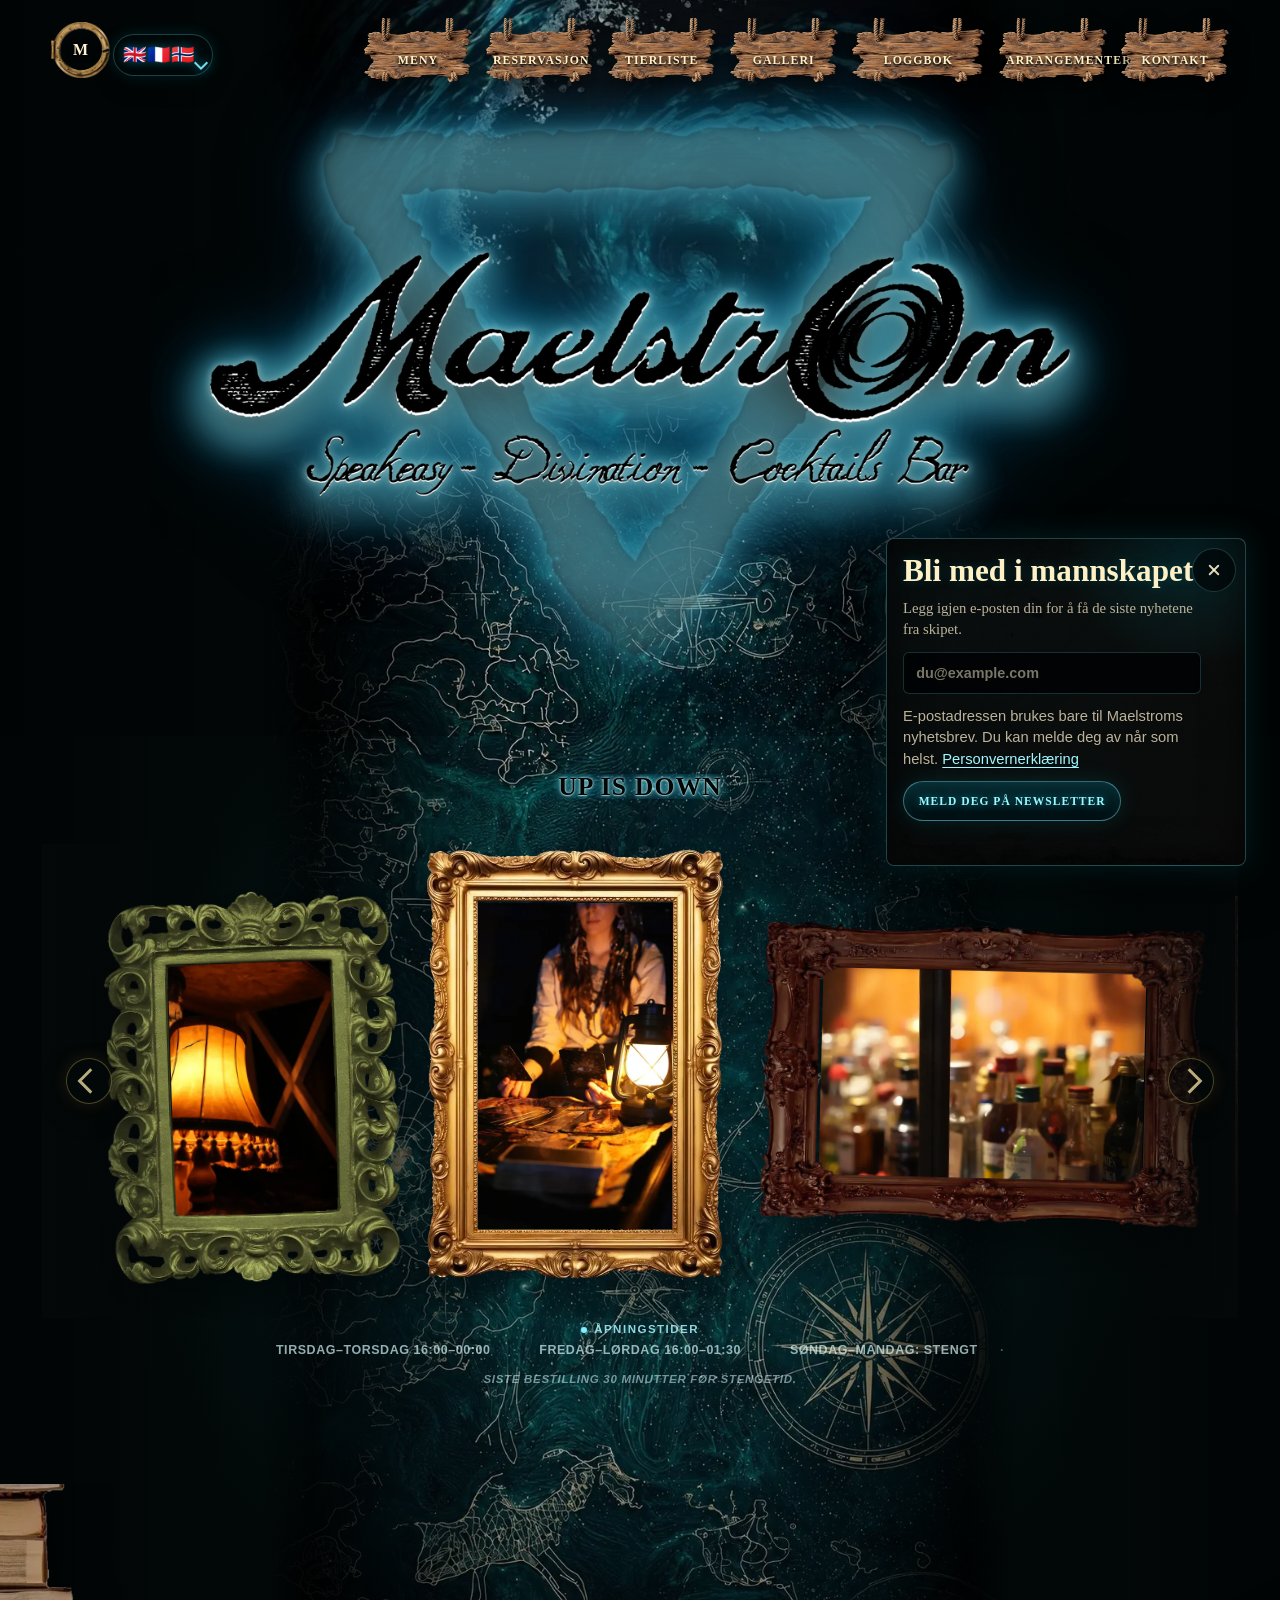
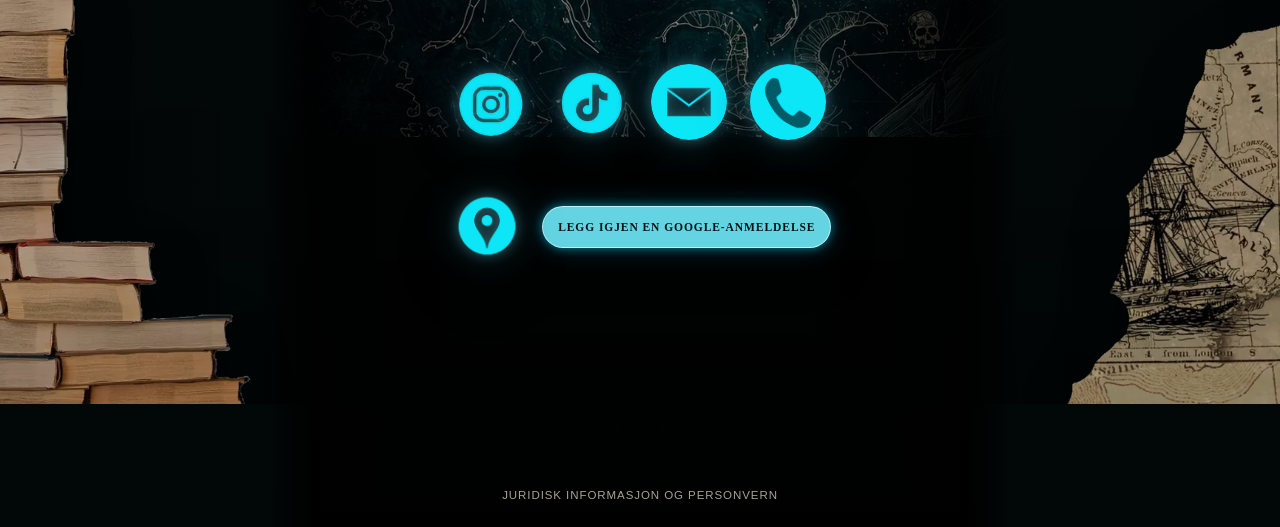
==== commit 53190c8b: "Update Halloween event hours and booking schedule" ====
--- a/index.html
+++ b/index.html
@@ -230,10 +230,9 @@
           </div>
           <p class="opening-hours-note" data-i18n="openingHoursLabel">Opening hours</p>
           <div class="opening-hours" aria-label="Opening hours" data-i18n-aria="openingHoursAria">
-            <span data-i18n="openingHoursWedThu">Wednesday–Thursday 16:00–00:00</span>
+            <span data-i18n="openingHoursTueThu">Tuesday–Thursday 16:00–00:00</span>
             <span data-i18n="openingHoursFriSat">Friday–Saturday 16:00–01:30</span>
-            <span data-i18n="openingHoursSunday">Sunday 16:00–00:00</span>
-            <span data-i18n="openingHoursClosed">Monday–Tuesday: closed</span>
+            <span data-i18n="openingHoursClosed">Sunday–Monday: closed</span>
             <small class="opening-hours-last-call" data-i18n="openingHoursLastCall">Last call 30 minutes before closing.</small>
           </div>
         </section>
@@ -348,7 +347,7 @@
       <footer class="site-admin-footer"><a href="admin.html" rel="nofollow">Admin</a></footer>
     </main>
 
-    <script src="i18n.js?v=20261016-tiktok"></script>
+    <script src="i18n.js?v=20261026-hours"></script>
     <script src="privacy.js?v=20260902-dialog"></script>
     <script src="reservations-config.js?v=20260828-newsletter"></script>
     <script src="analytics.js?v=20261011-initial"></script>
@@ -356,7 +355,7 @@
     <script src="contact.js?v=20260909-countdown-dialog"></script>
     <script src="launch-schedule.js?v=20260907-opening-date"></script>
     <script src="script.js?v=20261011-gallery-thumbnails"></script>
-    <script src="event-announcement-config.js?v=20261022-halloween-karaoke"></script>
+    <script src="event-announcement-config.js?v=20261026-halloween-night"></script>
     <script src="event-announcement.js?v=20261008-initial"></script>
   </body>
 </html>
